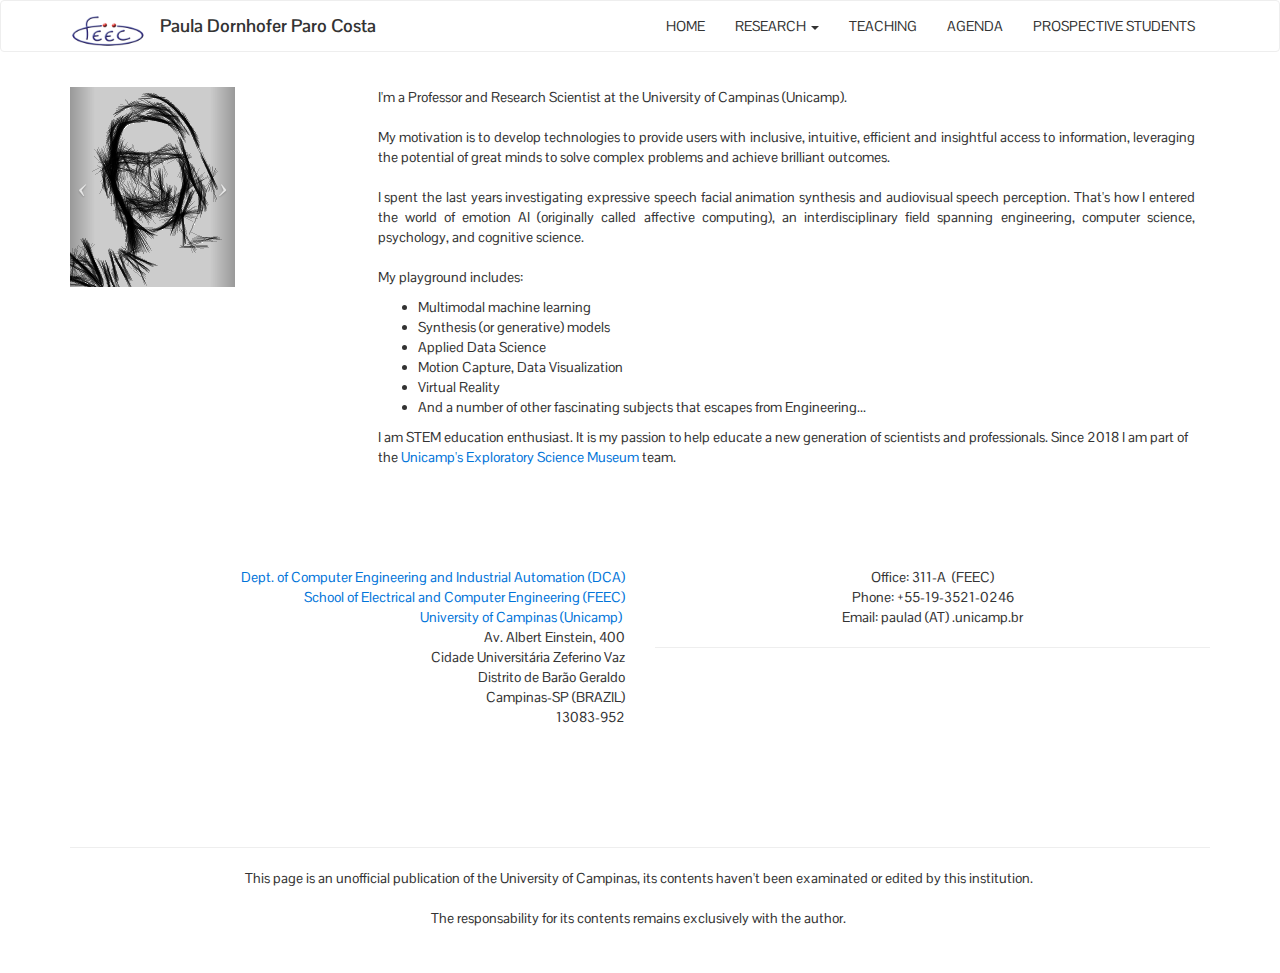
==== index.html @ 81cf7234 "Update index.html" ====
<!DOCTYPE html>
<html>

<head>
  <title>Paula Paro Costa</title>
  <meta charset="utf-8">
  <meta name="viewport" content="width=device-width, initial-scale=1">
  <title>Paula Paro Costa</title>
  <meta charset="utf-8">
  <meta name="viewport" content="width=device-width, initial-scale=1">
  
  <link href="paula.css" rel="stylesheet" type="text/css">
</head>

<body>
  <!--<style>
      p {font-size: 15px;}
    </style> -->
  <!-- Navbar -->
  <nav class="navbar navbar-default">
    <div class="container">
      <div class="navbar-header">
        <button type="button" class="navbar-toggle" data-toggle="collapse" data-target="#myNavbar">
          <span class="icon-bar"></span>
          <span class="icon-bar"></span>
          <span class="icon-bar"></span>
        </button>
        <a class="navbar-brand"><img height="30" alt="Brand" src="./images/feec.png"></a>
        <a class="navbar-brand" href="./index.html"><b>Paula Dornhofer Paro Costa</b></a>
      </div>
      <div class="collapse navbar-collapse" id="myNavbar">
        <ul class="nav navbar-nav navbar-right">
          <li>
            <a href="./index.html">HOME</a>
          </li>
          <li class="dropdown">
            <a href="./research.html" class="dropdown-toggle" data-toggle="dropdown">RESEARCH <span class="caret"></span></a>
            <ul class="dropdown-menu">
              <!-- <li>
               <a href="#projects">Projects</a>
              </li> -->
              <li>
                <a href="./research.html#patents">Patents &amp; Software</a>
              </li>
              <li>
                <a href="./research.html#publications">Publications</a>
              </li>
              <li>
                <a href="./research.html#data">Data</a>
              </li>
              <li>
                <a href="./research.html#media">Press &amp; Media</a>
              </li>
            </ul>
          </li>
          <li>
            <a href="teaching.html">TEACHING</a>
          </li>
          <li>
            <a href="agenda.html">AGENDA</a>
          </li>
          <li>
            <a href="prospective.html">PROSPECTIVE STUDENTS</a>
          </li>
        </ul>
      </div>
    </div>
  </nav>
  <div class="section">
    <div class="container">
      <div class="row">
        <div class="col-md-2 hidden-xs">
          <div id="fullcarousel-example" data-interval="4000" class="carousel slide" data-ride="carousel">
            <div class="carousel-inner">
              <div class="item active">
                <img src="./images/avatar1.png">
              </div>
              <div class="item">
                <img src="./images/avatar3.png">
              </div>
              <div class="item">
                <img src="./images/avatar2.png">
              </div>
              <div class="item">
                <img src="./images/avatar4.png">
              </div>
            </div>
            <a class="left carousel-control" href="#carousel-example-generic" data-slide="prev"><i class="icon-prev fa fa-angle-left"></i></a>
            <a class="right carousel-control" href="#carousel-example-generic" data-slide="next"><i class="icon-next fa fa-angle-right"></i> </a>
          </div>
        </div>
        <div class="col-md-1"></div>
        <div class="col-md-9">
          <div class="col-md-12">
            <p class="text-justify">I'm a Professor and Research Scientist at the University of Campinas (Unicamp). <br>
              <br>My motivation is to develop technologies to provide users with inclusive, intuitive, efficient and insightful access to information, leveraging the potential of great minds to solve complex problems and achieve brilliant outcomes. <br>
              <br>I spent the last years investigating&nbsp;expressive speech facial animation synthesis and audiovisual speech perception.&nbsp;That's how I entered the world of emotion AI (originally called affective computing), an interdisciplinary field spanning engineering, computer science, psychology, and cognitive science.&nbsp; <br>
              <br>My playground includes:</p>
            <ul>
              <li>Multimodal machine learning</li>
              <li>Synthesis (or generative) models</li>
              <li>Applied Data Science</li>
              <li>Motion Capture, Data Visualization</li>
              <li>Virtual Reality</li>
              <li>And a number of other fascinating subjects that escapes from Engineering...</li>
            </ul>
            <p>I am STEM education enthusiast. It is my passion to help educate a new generation of scientists and professionals. Since 2018 I am part of the <a href="https://www.mc.unicamp.br/">Unicamp's Exploratory Science Museum</a> team.</p>
            <!---<br>As all children, I was born tremendously curious. For this reason, I am
              grateful for working with very creative and inspiring people who make my
              Universe exploration journey fascinating. My passion is to contribute to
              the education of a new generation of professionals and scientists.
              <p></p>-->
          </div>
        </div>
      </div>
    </div>
  </div>
  <footer class="section">
    <div class="background-image" style="background-image : url(./images/unicamp.png')"></div>
    <div class="container">
      <div class="row">
        <div class="col-sm-6 col-md-6">
          <p class="text-right">
            <br>
            <a href="http://www.fee.unicamp.br/dca">Dept. of Computer Engineering and Industrial Automation (DCA)</a>
            <br>
            <a href="http://www.fee.unicamp.br">School of Electrical and Computer Engineering (FEEC) <br></a>
            <a href="http://www.unicamp.br">University of Campinas (Unicamp)</a>&nbsp; <br>Av. Albert Einstein, 400 <br>Cidade Universitária Zeferino Vaz <br>Distrito de Barão Geraldo <br>Campinas-SP (BRAZIL) <br>13083-952 <br>
            <br>
          </p>
        </div>
        <div class="col-sm-6 col-md-6">
          <p class="text-center">
            <br>Office: 311-A &nbsp;(FEEC) <br>Phone: +55-19-3521-0246 <br>Email: paulad (AT) .unicamp.br <br>
          </p>
          <hr>
          <div class="col-md-12 text-center">
            <a href="http://www.researchgate.net/profile/Paula_Costa3"><i class="fa fa-2x fa-fw fa-mortar-board"></i></a>
            <a href="http://twitter.com/pdpcosta"><i class="fa fa-2x fa-fw fa-twitter"></i></a>
            <a href="https://github.com/pdpcosta"><i class="fa fa-2x fa-fw fa-github"></i></a>
            <a href="http://stackoverflow.com/users/2167844/pdpcosta "><i class="fa fa-2x fa-fw edin-square hub fa-stack-overflow"></i></a>
            <a href="http://br.linkedin.com/in/pdpcosta"><i class="fa fa-2x fa-fw edin-square hub fa-linkedin-square"></i></a>
          </div>
        </div>
      </div>
    </div>
  </footer>
  <div class="section">
    <div class="container">
      <div class="row">
        <div class="col-md-12">
          <hr>
        </div>
      </div>
      <div class="row">
        <div class="col-md-12">
          <p class="text-center">This page is an unofficial publication of the University of Campinas, its contents haven't been examinated or edited by this institution.&nbsp; <br>
            <br>The responsability for its contents remains&nbsp;exclusively with the author.&nbsp;</p>
        </div>
      </div>
    </div>
  </div>
</body>

</html>
---- paula.css ----
@import url('https://fonts.googleapis.com/css?family=Montserrat|Pontano Sans');
/*!
 * Default theme for Pingendo 
 * Homepage: http://pingendo.com  
 * Copyright 2015 Pingendo 
 * Licensed under MIT 
 * Based on Bootstrap v3.3.4
*/
/* Add custom CSS classes here 
 * 
 * img {
 *   box-shadow : 0px 0px 10px black !important;
 * }
*/
/*! normalize.css v3.0.2 | MIT License | git.io/normalize */
html {
  font-family: sans-serif;
  -ms-text-size-adjust: 100%;
  -webkit-text-size-adjust: 100%;
}
body {
  margin: 0;
}
article,
aside,
details,
figcaption,
figure,
footer,
header,
hgroup,
main,
menu,
nav,
section,
summary {
  display: block;
}
audio,
canvas,
progress,
video {
  display: inline-block;
  vertical-align: baseline;
}
audio:not([controls]) {
  display: none;
  height: 0;
}
[hidden],
template {
  display: none;
}
a {
  background-color: transparent;
}
a:active,
a:hover {
  outline: 0;
}
abbr[title] {
  border-bottom: 1px dotted;
}
b,
strong {
  font-weight: bold;
}
dfn {
  font-style: italic;
}
h1 {
  font-size: 2em;
  margin: 0.67em 0;
}
mark {
  background: #ff0;
  color: #000;
}
small {
  font-size: 80%;
}
sub,
sup {
  font-size: 75%;
  line-height: 0;
  position: relative;
  vertical-align: baseline;
}
sup {
  top: -0.5em;
}
sub {
  bottom: -0.25em;
}
img {
  border: 0;
}
svg:not(:root) {
  overflow: hidden;
}
figure {
  margin: 1em 40px;
}
hr {
  -moz-box-sizing: content-box;
  box-sizing: content-box;
  height: 0;
}
pre {
  overflow: auto;
}
code,
kbd,
pre,
samp {
  font-family: monospace, monospace;
  font-size: 1em;
}
button,
input,
optgroup,
select,
textarea {
  color: inherit;
  font: inherit;
  margin: 0;
}
button {
  overflow: visible;
}
button,
select {
  text-transform: none;
}
button,
html input[type="button"],
input[type="reset"],
input[type="submit"] {
  -webkit-appearance: button;
  cursor: pointer;
}
button[disabled],
html input[disabled] {
  cursor: default;
}
button::-moz-focus-inner,
input::-moz-focus-inner {
  border: 0;
  padding: 0;
}
input {
  line-height: normal;
}
input[type="checkbox"],
input[type="radio"] {
  box-sizing: border-box;
  padding: 0;
}
input[type="number"]::-webkit-inner-spin-button,
input[type="number"]::-webkit-outer-spin-button {
  height: auto;
}
input[type="search"] {
  -webkit-appearance: textfield;
  -moz-box-sizing: content-box;
  -webkit-box-sizing: content-box;
  box-sizing: content-box;
}
input[type="search"]::-webkit-search-cancel-button,
input[type="search"]::-webkit-search-decoration {
  -webkit-appearance: none;
}
fieldset {
  border: 1px solid #c0c0c0;
  margin: 0 2px;
  padding: 0.35em 0.625em 0.75em;
}
legend {
  border: 0;
  padding: 0;
}
textarea {
  overflow: auto;
}
optgroup {
  font-weight: bold;
}
table {
  border-collapse: collapse;
  border-spacing: 0;
}
td,
th {
  padding: 0;
}
/*! Source: https://github.com/h5bp/html5-boilerplate/blob/master/src/css/main.css */
@media print {
  *,
  *:before,
  *:after {
    background: transparent !important;
    color: #000 !important;
    box-shadow: none !important;
    text-shadow: none !important;
  }
  a,
  a:visited {
    text-decoration: underline;
  }
  a[href]:after {
    content: " (" attr(href) ")";
  }
  abbr[title]:after {
    content: " (" attr(title) ")";
  }
  a[href^="#"]:after,
  a[href^="javascript:"]:after {
    content: "";
  }
  pre,
  blockquote {
    border: 1px solid #999;
    page-break-inside: avoid;
  }
  thead {
    display: table-header-group;
  }
  tr,
  img {
    page-break-inside: avoid;
  }
  img {
    max-width: 100% !important;
  }
  p,
  h2,
  h3 {
    orphans: 3;
    widows: 3;
  }
  h2,
  h3 {
    page-break-after: avoid;
  }
  select {
    background: #fff !important;
  }
  .navbar {
    display: none;
  }
  .btn > .caret,
  .dropup > .btn > .caret {
    border-top-color: #000 !important;
  }
  .label {
    border: 1px solid #000;
  }
  .table {
    border-collapse: collapse !important;
  }
  .table td,
  .table th {
    background-color: #fff !important;
  }
  .table-bordered th,
  .table-bordered td {
    border: 1px solid #ddd !important;
  }
}
@font-face {
  font-family: 'Glyphicons Halflings';
  src: url('../fonts/glyphicons-halflings-regular.eot');
  src: url('../fonts/glyphicons-halflings-regular.eot?#iefix') format('embedded-opentype'), url('../fonts/glyphicons-halflings-regular.woff2') format('woff2'), url('../fonts/glyphicons-halflings-regular.woff') format('woff'), url('../fonts/glyphicons-halflings-regular.ttf') format('truetype'), url('../fonts/glyphicons-halflings-regular.svg#glyphicons_halflingsregular') format('svg');
}
.glyphicon {
  position: relative;
  top: 1px;
  display: inline-block;
  font-family: 'Glyphicons Halflings';
  font-style: normal;
  font-weight: normal;
  line-height: 1;
  -webkit-font-smoothing: antialiased;
  -moz-osx-font-smoothing: grayscale;
}
.glyphicon-asterisk:before {
  content: "\2a";
}
.glyphicon-plus:before {
  content: "\2b";
}
.glyphicon-euro:before,
.glyphicon-eur:before {
  content: "\20ac";
}
.glyphicon-minus:before {
  content: "\2212";
}
.glyphicon-cloud:before {
  content: "\2601";
}
.glyphicon-envelope:before {
  content: "\2709";
}
.glyphicon-pencil:before {
  content: "\270f";
}
.glyphicon-glass:before {
  content: "\e001";
}
.glyphicon-music:before {
  content: "\e002";
}
.glyphicon-search:before {
  content: "\e003";
}
.glyphicon-heart:before {
  content: "\e005";
}
.glyphicon-star:before {
  content: "\e006";
}
.glyphicon-star-empty:before {
  content: "\e007";
}
.glyphicon-user:before {
  content: "\e008";
}
.glyphicon-film:before {
  content: "\e009";
}
.glyphicon-th-large:before {
  content: "\e010";
}
.glyphicon-th:before {
  content: "\e011";
}
.glyphicon-th-list:before {
  content: "\e012";
}
.glyphicon-ok:before {
  content: "\e013";
}
.glyphicon-remove:before {
  content: "\e014";
}
.glyphicon-zoom-in:before {
  content: "\e015";
}
.glyphicon-zoom-out:before {
  content: "\e016";
}
.glyphicon-off:before {
  content: "\e017";
}
.glyphicon-signal:before {
  content: "\e018";
}
.glyphicon-cog:before {
  content: "\e019";
}
.glyphicon-trash:before {
  content: "\e020";
}
.glyphicon-home:before {
  content: "\e021";
}
.glyphicon-file:before {
  content: "\e022";
}
.glyphicon-time:before {
  content: "\e023";
}
.glyphicon-road:before {
  content: "\e024";
}
.glyphicon-download-alt:before {
  content: "\e025";
}
.glyphicon-download:before {
  content: "\e026";
}
.glyphicon-upload:before {
  content: "\e027";
}
.glyphicon-inbox:before {
  content: "\e028";
}
.glyphicon-play-circle:before {
  content: "\e029";
}
.glyphicon-repeat:before {
  content: "\e030";
}
.glyphicon-refresh:before {
  content: "\e031";
}
.glyphicon-list-alt:before {
  content: "\e032";
}
.glyphicon-lock:before {
  content: "\e033";
}
.glyphicon-flag:before {
  content: "\e034";
}
.glyphicon-headphones:before {
  content: "\e035";
}
.glyphicon-volume-off:before {
  content: "\e036";
}
.glyphicon-volume-down:before {
  content: "\e037";
}
.glyphicon-volume-up:before {
  content: "\e038";
}
.glyphicon-qrcode:before {
  content: "\e039";
}
.glyphicon-barcode:before {
  content: "\e040";
}
.glyphicon-tag:before {
  content: "\e041";
}
.glyphicon-tags:before {
  content: "\e042";
}
.glyphicon-book:before {
  content: "\e043";
}
.glyphicon-bookmark:before {
  content: "\e044";
}
.glyphicon-print:before {
  content: "\e045";
}
.glyphicon-camera:before {
  content: "\e046";
}
.glyphicon-font:before {
  content: "\e047";
}
.glyphicon-bold:before {
  content: "\e048";
}
.glyphicon-italic:before {
  content: "\e049";
}
.glyphicon-text-height:before {
  content: "\e050";
}
.glyphicon-text-width:before {
  content: "\e051";
}
.glyphicon-align-left:before {
  content: "\e052";
}
.glyphicon-align-center:before {
  content: "\e053";
}
.glyphicon-align-right:before {
  content: "\e054";
}
.glyphicon-align-justify:before {
  content: "\e055";
}
.glyphicon-list:before {
  content: "\e056";
}
.glyphicon-indent-left:before {
  content: "\e057";
}
.glyphicon-indent-right:before {
  content: "\e058";
}
.glyphicon-facetime-video:before {
  content: "\e059";
}
.glyphicon-picture:before {
  content: "\e060";
}
.glyphicon-map-marker:before {
  content: "\e062";
}
.glyphicon-adjust:before {
  content: "\e063";
}
.glyphicon-tint:before {
  content: "\e064";
}
.glyphicon-edit:before {
  content: "\e065";
}
.glyphicon-share:before {
  content: "\e066";
}
.glyphicon-check:before {
  content: "\e067";
}
.glyphicon-move:before {
  content: "\e068";
}
.glyphicon-step-backward:before {
  content: "\e069";
}
.glyphicon-fast-backward:before {
  content: "\e070";
}
.glyphicon-backward:before {
  content: "\e071";
}
.glyphicon-play:before {
  content: "\e072";
}
.glyphicon-pause:before {
  content: "\e073";
}
.glyphicon-stop:before {
  content: "\e074";
}
.glyphicon-forward:before {
  content: "\e075";
}
.glyphicon-fast-forward:before {
  content: "\e076";
}
.glyphicon-step-forward:before {
  content: "\e077";
}
.glyphicon-eject:before {
  content: "\e078";
}
.glyphicon-chevron-left:before {
  content: "\e079";
}
.glyphicon-chevron-right:before {
  content: "\e080";
}
.glyphicon-plus-sign:before {
  content: "\e081";
}
.glyphicon-minus-sign:before {
  content: "\e082";
}
.glyphicon-remove-sign:before {
  content: "\e083";
}
.glyphicon-ok-sign:before {
  content: "\e084";
}
.glyphicon-question-sign:before {
  content: "\e085";
}
.glyphicon-info-sign:before {
  content: "\e086";
}
.glyphicon-screenshot:before {
  content: "\e087";
}
.glyphicon-remove-circle:before {
  content: "\e088";
}
.glyphicon-ok-circle:before {
  content: "\e089";
}
.glyphicon-ban-circle:before {
  content: "\e090";
}
.glyphicon-arrow-left:before {
  content: "\e091";
}
.glyphicon-arrow-right:before {
  content: "\e092";
}
.glyphicon-arrow-up:before {
  content: "\e093";
}
.glyphicon-arrow-down:before {
  content: "\e094";
}
.glyphicon-share-alt:before {
  content: "\e095";
}
.glyphicon-resize-full:before {
  content: "\e096";
}
.glyphicon-resize-small:before {
  content: "\e097";
}
.glyphicon-exclamation-sign:before {
  content: "\e101";
}
.glyphicon-gift:before {
  content: "\e102";
}
.glyphicon-leaf:before {
  content: "\e103";
}
.glyphicon-fire:before {
  content: "\e104";
}
.glyphicon-eye-open:before {
  content: "\e105";
}
.glyphicon-eye-close:before {
  content: "\e106";
}
.glyphicon-warning-sign:before {
  content: "\e107";
}
.glyphicon-plane:before {
  content: "\e108";
}
.glyphicon-calendar:before {
  content: "\e109";
}
.glyphicon-random:before {
  content: "\e110";
}
.glyphicon-comment:before {
  content: "\e111";
}
.glyphicon-magnet:before {
  content: "\e112";
}
.glyphicon-chevron-up:before {
  content: "\e113";
}
.glyphicon-chevron-down:before {
  content: "\e114";
}
.glyphicon-retweet:before {
  content: "\e115";
}
.glyphicon-shopping-cart:before {
  content: "\e116";
}
.glyphicon-folder-close:before {
  content: "\e117";
}
.glyphicon-folder-open:before {
  content: "\e118";
}
.glyphicon-resize-vertical:before {
  content: "\e119";
}
.glyphicon-resize-horizontal:before {
  content: "\e120";
}
.glyphicon-hdd:before {
  content: "\e121";
}
.glyphicon-bullhorn:before {
  content: "\e122";
}
.glyphicon-bell:before {
  content: "\e123";
}
.glyphicon-certificate:before {
  content: "\e124";
}
.glyphicon-thumbs-up:before {
  content: "\e125";
}
.glyphicon-thumbs-down:before {
  content: "\e126";
}
.glyphicon-hand-right:before {
  content: "\e127";
}
.glyphicon-hand-left:before {
  content: "\e128";
}
.glyphicon-hand-up:before {
  content: "\e129";
}
.glyphicon-hand-down:before {
  content: "\e130";
}
.glyphicon-circle-arrow-right:before {
  content: "\e131";
}
.glyphicon-circle-arrow-left:before {
  content: "\e132";
}
.glyphicon-circle-arrow-up:before {
  content: "\e133";
}
.glyphicon-circle-arrow-down:before {
  content: "\e134";
}
.glyphicon-globe:before {
  content: "\e135";
}
.glyphicon-wrench:before {
  content: "\e136";
}
.glyphicon-tasks:before {
  content: "\e137";
}
.glyphicon-filter:before {
  content: "\e138";
}
.glyphicon-briefcase:before {
  content: "\e139";
}
.glyphicon-fullscreen:before {
  content: "\e140";
}
.glyphicon-dashboard:before {
  content: "\e141";
}
.glyphicon-paperclip:before {
  content: "\e142";
}
.glyphicon-heart-empty:before {
  content: "\e143";
}
.glyphicon-link:before {
  content: "\e144";
}
.glyphicon-phone:before {
  content: "\e145";
}
.glyphicon-pushpin:before {
  content: "\e146";
}
.glyphicon-usd:before {
  content: "\e148";
}
.glyphicon-gbp:before {
  content: "\e149";
}
.glyphicon-sort:before {
  content: "\e150";
}
.glyphicon-sort-by-alphabet:before {
  content: "\e151";
}
.glyphicon-sort-by-alphabet-alt:before {
  content: "\e152";
}
.glyphicon-sort-by-order:before {
  content: "\e153";
}
.glyphicon-sort-by-order-alt:before {
  content: "\e154";
}
.glyphicon-sort-by-attributes:before {
  content: "\e155";
}
.glyphicon-sort-by-attributes-alt:before {
  content: "\e156";
}
.glyphicon-unchecked:before {
  content: "\e157";
}
.glyphicon-expand:before {
  content: "\e158";
}
.glyphicon-collapse-down:before {
  content: "\e159";
}
.glyphicon-collapse-up:before {
  content: "\e160";
}
.glyphicon-log-in:before {
  content: "\e161";
}
.glyphicon-flash:before {
  content: "\e162";
}
.glyphicon-log-out:before {
  content: "\e163";
}
.glyphicon-new-window:before {
  content: "\e164";
}
.glyphicon-record:before {
  content: "\e165";
}
.glyphicon-save:before {
  content: "\e166";
}
.glyphicon-open:before {
  content: "\e167";
}
.glyphicon-saved:before {
  content: "\e168";
}
.glyphicon-import:before {
  content: "\e169";
}
.glyphicon-export:before {
  content: "\e170";
}
.glyphicon-send:before {
  content: "\e171";
}
.glyphicon-floppy-disk:before {
  content: "\e172";
}
.glyphicon-floppy-saved:before {
  content: "\e173";
}
.glyphicon-floppy-remove:before {
  content: "\e174";
}
.glyphicon-floppy-save:before {
  content: "\e175";
}
.glyphicon-floppy-open:before {
  content: "\e176";
}
.glyphicon-credit-card:before {
  content: "\e177";
}
.glyphicon-transfer:before {
  content: "\e178";
}
.glyphicon-cutlery:before {
  content: "\e179";
}
.glyphicon-header:before {
  content: "\e180";
}
.glyphicon-compressed:before {
  content: "\e181";
}
.glyphicon-earphone:before {
  content: "\e182";
}
.glyphicon-phone-alt:before {
  content: "\e183";
}
.glyphicon-tower:before {
  content: "\e184";
}
.glyphicon-stats:before {
  content: "\e185";
}
.glyphicon-sd-video:before {
  content: "\e186";
}
.glyphicon-hd-video:before {
  content: "\e187";
}
.glyphicon-subtitles:before {
  content: "\e188";
}
.glyphicon-sound-stereo:before {
  content: "\e189";
}
.glyphicon-sound-dolby:before {
  content: "\e190";
}
.glyphicon-sound-5-1:before {
  content: "\e191";
}
.glyphicon-sound-6-1:before {
  content: "\e192";
}
.glyphicon-sound-7-1:before {
  content: "\e193";
}
.glyphicon-copyright-mark:before {
  content: "\e194";
}
.glyphicon-registration-mark:before {
  content: "\e195";
}
.glyphicon-cloud-download:before {
  content: "\e197";
}
.glyphicon-cloud-upload:before {
  content: "\e198";
}
.glyphicon-tree-conifer:before {
  content: "\e199";
}
.glyphicon-tree-deciduous:before {
  content: "\e200";
}
.glyphicon-cd:before {
  content: "\e201";
}
.glyphicon-save-file:before {
  content: "\e202";
}
.glyphicon-open-file:before {
  content: "\e203";
}
.glyphicon-level-up:before {
  content: "\e204";
}
.glyphicon-copy:before {
  content: "\e205";
}
.glyphicon-paste:before {
  content: "\e206";
}
.glyphicon-alert:before {
  content: "\e209";
}
.glyphicon-equalizer:before {
  content: "\e210";
}
.glyphicon-king:before {
  content: "\e211";
}
.glyphicon-queen:before {
  content: "\e212";
}
.glyphicon-pawn:before {
  content: "\e213";
}
.glyphicon-bishop:before {
  content: "\e214";
}
.glyphicon-knight:before {
  content: "\e215";
}
.glyphicon-baby-formula:before {
  content: "\e216";
}
.glyphicon-tent:before {
  content: "\26fa";
}
.glyphicon-blackboard:before {
  content: "\e218";
}
.glyphicon-bed:before {
  content: "\e219";
}
.glyphicon-apple:before {
  content: "\f8ff";
}
.glyphicon-erase:before {
  content: "\e221";
}
.glyphicon-hourglass:before {
  content: "\231b";
}
.glyphicon-lamp:before {
  content: "\e223";
}
.glyphicon-duplicate:before {
  content: "\e224";
}
.glyphicon-piggy-bank:before {
  content: "\e225";
}
.glyphicon-scissors:before {
  content: "\e226";
}
.glyphicon-bitcoin:before {
  content: "\e227";
}
.glyphicon-btc:before {
  content: "\e227";
}
.glyphicon-xbt:before {
  content: "\e227";
}
.glyphicon-yen:before {
  content: "\00a5";
}
.glyphicon-jpy:before {
  content: "\00a5";
}
.glyphicon-ruble:before {
  content: "\20bd";
}
.glyphicon-rub:before {
  content: "\20bd";
}
.glyphicon-scale:before {
  content: "\e230";
}
.glyphicon-ice-lolly:before {
  content: "\e231";
}
.glyphicon-ice-lolly-tasted:before {
  content: "\e232";
}
.glyphicon-education:before {
  content: "\e233";
}
.glyphicon-option-horizontal:before {
  content: "\e234";
}
.glyphicon-option-vertical:before {
  content: "\e235";
}
.glyphicon-menu-hamburger:before {
  content: "\e236";
}
.glyphicon-modal-window:before {
  content: "\e237";
}
.glyphicon-oil:before {
  content: "\e238";
}
.glyphicon-grain:before {
  content: "\e239";
}
.glyphicon-sunglasses:before {
  content: "\e240";
}
.glyphicon-text-size:before {
  content: "\e241";
}
.glyphicon-text-color:before {
  content: "\e242";
}
.glyphicon-text-background:before {
  content: "\e243";
}
.glyphicon-object-align-top:before {
  content: "\e244";
}
.glyphicon-object-align-bottom:before {
  content: "\e245";
}
.glyphicon-object-align-horizontal:before {
  content: "\e246";
}
.glyphicon-object-align-left:before {
  content: "\e247";
}
.glyphicon-object-align-vertical:before {
  content: "\e248";
}
.glyphicon-object-align-right:before {
  content: "\e249";
}
.glyphicon-triangle-right:before {
  content: "\e250";
}
.glyphicon-triangle-left:before {
  content: "\e251";
}
.glyphicon-triangle-bottom:before {
  content: "\e252";
}
.glyphicon-triangle-top:before {
  content: "\e253";
}
.glyphicon-console:before {
  content: "\e254";
}
.glyphicon-superscript:before {
  content: "\e255";
}
.glyphicon-subscript:before {
  content: "\e256";
}
.glyphicon-menu-left:before {
  content: "\e257";
}
.glyphicon-menu-right:before {
  content: "\e258";
}
.glyphicon-menu-down:before {
  content: "\e259";
}
.glyphicon-menu-up:before {
  content: "\e260";
}
* {
  -webkit-box-sizing: border-box;
  -moz-box-sizing: border-box;
  box-sizing: border-box;
}
*:before,
*:after {
  -webkit-box-sizing: border-box;
  -moz-box-sizing: border-box;
  box-sizing: border-box;
}
html {
  font-size: 10px;
  -webkit-tap-highlight-color: rgba(0, 0, 0, 0);
}
body {
  font-family: Pontano Sans;
  font-size: 14px;
  line-height: 1.42857143;
  color: #333333;
  background-color: #ffffff;
}
input,
button,
select,
textarea {
  font-family: inherit;
  font-size: inherit;
  line-height: inherit;
}
a {
  color: #0074d9;
  text-decoration: none;
}
a:hover,
a:focus {
  color: #004b8d;
  text-decoration: underline;
}
a:focus {
  outline: thin dotted;
  outline: 5px auto -webkit-focus-ring-color;
  outline-offset: -2px;
}
figure {
  margin: 0;
}
img {
  vertical-align: middle;
}
.img-responsive,
.thumbnail > img,
.thumbnail a > img,
.carousel-inner > .item > img,
.carousel-inner > .item > a > img {
  display: block;
  max-width: 100%;
  height: auto;
}
.img-rounded {
  border-radius: 5px;
}
.img-thumbnail {
  padding: 4px;
  line-height: 1.42857143;
  background-color: #ffffff;
  border: 1px solid #dddddd;
  border-radius: 4px;
  -webkit-transition: all 0.2s ease-in-out;
  -o-transition: all 0.2s ease-in-out;
  transition: all 0.2s ease-in-out;
  display: inline-block;
  max-width: 100%;
  height: auto;
}
.img-circle {
  border-radius: 50%;
}
hr {
  margin-top: 20px;
  margin-bottom: 20px;
  border: 0;
  border-top: 1px solid #eeeeee;
}
.sr-only {
  position: absolute;
  width: 1px;
  height: 1px;
  margin: -1px;
  padding: 0;
  overflow: hidden;
  clip: rect(0, 0, 0, 0);
  border: 0;
}
.sr-only-focusable:active,
.sr-only-focusable:focus {
  position: static;
  width: auto;
  height: auto;
  margin: 0;
  overflow: visible;
  clip: auto;
}
[role="button"] {
  cursor: pointer;
}
h1,
h2,
h3,
h4,
h5,
h6,
.h1,
.h2,
.h3,
.h4,
.h5,
.h6 {
  font-family: Montserrat;
  font-weight: 500;
  line-height: 1.1;
  color: inherit;
}
h1 small,
h2 small,
h3 small,
h4 small,
h5 small,
h6 small,
.h1 small,
.h2 small,
.h3 small,
.h4 small,
.h5 small,
.h6 small,
h1 .small,
h2 .small,
h3 .small,
h4 .small,
h5 .small,
h6 .small,
.h1 .small,
.h2 .small,
.h3 .small,
.h4 .small,
.h5 .small,
.h6 .small {
  font-weight: normal;
  line-height: 1;
  color: #777777;
}
h1,
.h1,
h2,
.h2,
h3,
.h3 {
  margin-top: 20px;
  margin-bottom: 10px;
}
h1 small,
.h1 small,
h2 small,
.h2 small,
h3 small,
.h3 small,
h1 .small,
.h1 .small,
h2 .small,
.h2 .small,
h3 .small,
.h3 .small {
  font-size: 65%;
}
h4,
.h4,
h5,
.h5,
h6,
.h6 {
  margin-top: 10px;
  margin-bottom: 10px;
}
h4 small,
.h4 small,
h5 small,
.h5 small,
h6 small,
.h6 small,
h4 .small,
.h4 .small,
h5 .small,
.h5 .small,
h6 .small,
.h6 .small {
  font-size: 75%;
}
h1,
.h1 {
  font-size: 36px;
}
h2,
.h2 {
  font-size: 30px;
}
h3,
.h3 {
  font-size: 24px;
}
h4,
.h4 {
  font-size: 18px;
}
h5,
.h5 {
  font-size: 14px;
}
h6,
.h6 {
  font-size: 12px;
}
p {
  margin: 0 0 10px;
}
.lead {
  margin-bottom: 20px;
  font-size: 16px;
  font-weight: 300;
  line-height: 1.4;
}
@media (min-width: 768px) {
  .lead {
    font-size: 21px;
  }
}
small,
.small {
  font-size: 85%;
}
mark,
.mark {
  background-color: #f8d9ac;
  padding: .2em;
}
.text-left {
  text-align: left;
}
.text-right {
  text-align: right;
}
.text-center {
  text-align: center;
}
.text-justify {
  text-align: justify;
}
.text-nowrap {
  white-space: nowrap;
}
.text-lowercase {
  text-transform: lowercase;
}
.text-uppercase {
  text-transform: uppercase;
}
.text-capitalize {
  text-transform: capitalize;
}
.text-muted {
  color: #777777;
}
.text-primary {
  color: #0074d9;
}
a.text-primary:hover {
  color: #0059a6;
}
.text-success {
  color: #5cb85c;
}
a.text-success:hover {
  color: #449d44;
}
.text-info {
  color: #4dc1ff;
}
a.text-info:hover {
  color: #1aafff;
}
.text-warning {
  color: #f0ad4e;
}
a.text-warning:hover {
  color: #ec971f;
}
.text-danger {
  color: #d9534f;
}
a.text-danger:hover {
  color: #c9302c;
}
.bg-primary {
  color: #fff;
  background-color: #0074d9;
}
a.bg-primary:hover {
  background-color: #0059a6;
}
.bg-success {
  background-color: #a3d7a3;
}
a.bg-success:hover {
  background-color: #80c780;
}
.bg-info {
  background-color: #b3e5ff;
}
a.bg-info:hover {
  background-color: #80d3ff;
}
.bg-warning {
  background-color: #f8d9ac;
}
a.bg-warning:hover {
  background-color: #f4c37d;
}
.bg-danger {
  background-color: #eba5a3;
}
a.bg-danger:hover {
  background-color: #e27c79;
}
.page-header {
  padding-bottom: 9px;
  margin: 40px 0 20px;
  border-bottom: 1px solid #eeeeee;
}
ul,
ol {
  margin-top: 0;
  margin-bottom: 10px;
}
ul ul,
ol ul,
ul ol,
ol ol {
  margin-bottom: 0;
}
.list-unstyled {
  padding-left: 0;
  list-style: none;
}
.list-inline {
  padding-left: 0;
  list-style: none;
  margin-left: -5px;
}
.list-inline > li {
  display: inline-block;
  padding-left: 5px;
  padding-right: 5px;
}
dl {
  margin-top: 0;
  margin-bottom: 20px;
}
dt,
dd {
  line-height: 1.42857143;
}
dt {
  font-weight: bold;
}
dd {
  margin-left: 0;
}
@media (min-width: 768px) {
  .dl-horizontal dt {
    float: left;
    width: 160px;
    clear: left;
    text-align: right;
    overflow: hidden;
    text-overflow: ellipsis;
    white-space: nowrap;
  }
  .dl-horizontal dd {
    margin-left: 180px;
  }
}
abbr[title],
abbr[data-original-title] {
  cursor: help;
  border-bottom: 1px dotted #777777;
}
.initialism {
  font-size: 90%;
  text-transform: uppercase;
}
blockquote {
  padding: 10px 20px;
  margin: 0 0 20px;
  font-size: 17.5px;
  border-left: 5px solid #eeeeee;
}
blockquote p:last-child,
blockquote ul:last-child,
blockquote ol:last-child {
  margin-bottom: 0;
}
blockquote footer,
blockquote small,
blockquote .small {
  display: block;
  font-size: 80%;
  line-height: 1.42857143;
  color: #777777;
}
blockquote footer:before,
blockquote small:before,
blockquote .small:before {
  content: '\2014 \00A0';
}
.blockquote-reverse,
blockquote.pull-right {
  padding-right: 15px;
  padding-left: 0;
  border-right: 5px solid #eeeeee;
  border-left: 0;
  text-align: right;
}
.blockquote-reverse footer:before,
blockquote.pull-right footer:before,
.blockquote-reverse small:before,
blockquote.pull-right small:before,
.blockquote-reverse .small:before,
blockquote.pull-right .small:before {
  content: '';
}
.blockquote-reverse footer:after,
blockquote.pull-right footer:after,
.blockquote-reverse small:after,
blockquote.pull-right small:after,
.blockquote-reverse .small:after,
blockquote.pull-right .small:after {
  content: '\00A0 \2014';
}
address {
  margin-bottom: 20px;
  font-style: normal;
  line-height: 1.42857143;
}
code,
kbd,
pre,
samp {
  font-family: Menlo, Monaco, Consolas, "Courier New", monospace;
}
code {
  padding: 2px 4px;
  font-size: 90%;
  color: #c7254e;
  background-color: #f9f2f4;
  border-radius: 4px;
}
kbd {
  padding: 2px 4px;
  font-size: 90%;
  color: #ffffff;
  background-color: #333333;
  border-radius: 2px;
  box-shadow: inset 0 -1px 0 rgba(0, 0, 0, 0.25);
}
kbd kbd {
  padding: 0;
  font-size: 100%;
  font-weight: bold;
  box-shadow: none;
}
pre {
  display: block;
  padding: 9.5px;
  margin: 0 0 10px;
  font-size: 13px;
  line-height: 1.42857143;
  word-break: break-all;
  word-wrap: break-word;
  color: #333333;
  background-color: #f5f5f5;
  border: 1px solid #cccccc;
  border-radius: 4px;
}
pre code {
  padding: 0;
  font-size: inherit;
  color: inherit;
  white-space: pre-wrap;
  background-color: transparent;
  border-radius: 0;
}
.pre-scrollable {
  max-height: 340px;
  overflow-y: scroll;
}
.container {
  margin-right: auto;
  margin-left: auto;
  padding-left: 15px;
  padding-right: 15px;
}
@media (min-width: 768px) {
  .container {
    width: 750px;
  }
}
@media (min-width: 992px) {
  .container {
    width: 970px;
  }
}
@media (min-width: 1200px) {
  .container {
    width: 1170px;
  }
}
.container-fluid {
  margin-right: auto;
  margin-left: auto;
  padding-left: 15px;
  padding-right: 15px;
}
.row {
  margin-left: -15px;
  margin-right: -15px;
}
.col-xs-1, .col-sm-1, .col-md-1, .col-lg-1, .col-xs-2, .col-sm-2, .col-md-2, .col-lg-2, .col-xs-3, .col-sm-3, .col-md-3, .col-lg-3, .col-xs-4, .col-sm-4, .col-md-4, .col-lg-4, .col-xs-5, .col-sm-5, .col-md-5, .col-lg-5, .col-xs-6, .col-sm-6, .col-md-6, .col-lg-6, .col-xs-7, .col-sm-7, .col-md-7, .col-lg-7, .col-xs-8, .col-sm-8, .col-md-8, .col-lg-8, .col-xs-9, .col-sm-9, .col-md-9, .col-lg-9, .col-xs-10, .col-sm-10, .col-md-10, .col-lg-10, .col-xs-11, .col-sm-11, .col-md-11, .col-lg-11, .col-xs-12, .col-sm-12, .col-md-12, .col-lg-12 {
  position: relative;
  min-height: 1px;
  padding-left: 15px;
  padding-right: 15px;
}
.col-xs-1, .col-xs-2, .col-xs-3, .col-xs-4, .col-xs-5, .col-xs-6, .col-xs-7, .col-xs-8, .col-xs-9, .col-xs-10, .col-xs-11, .col-xs-12 {
  float: left;
}
.col-xs-12 {
  width: 100%;
}
.col-xs-11 {
  width: 91.66666667%;
}
.col-xs-10 {
  width: 83.33333333%;
}
.col-xs-9 {
  width: 75%;
}
.col-xs-8 {
  width: 66.66666667%;
}
.col-xs-7 {
  width: 58.33333333%;
}
.col-xs-6 {
  width: 50%;
}
.col-xs-5 {
  width: 41.66666667%;
}
.col-xs-4 {
  width: 33.33333333%;
}
.col-xs-3 {
  width: 25%;
}
.col-xs-2 {
  width: 16.66666667%;
}
.col-xs-1 {
  width: 8.33333333%;
}
.col-xs-pull-12 {
  right: 100%;
}
.col-xs-pull-11 {
  right: 91.66666667%;
}
.col-xs-pull-10 {
  right: 83.33333333%;
}
.col-xs-pull-9 {
  right: 75%;
}
.col-xs-pull-8 {
  right: 66.66666667%;
}
.col-xs-pull-7 {
  right: 58.33333333%;
}
.col-xs-pull-6 {
  right: 50%;
}
.col-xs-pull-5 {
  right: 41.66666667%;
}
.col-xs-pull-4 {
  right: 33.33333333%;
}
.col-xs-pull-3 {
  right: 25%;
}
.col-xs-pull-2 {
  right: 16.66666667%;
}
.col-xs-pull-1 {
  right: 8.33333333%;
}
.col-xs-pull-0 {
  right: auto;
}
.col-xs-push-12 {
  left: 100%;
}
.col-xs-push-11 {
  left: 91.66666667%;
}
.col-xs-push-10 {
  left: 83.33333333%;
}
.col-xs-push-9 {
  left: 75%;
}
.col-xs-push-8 {
  left: 66.66666667%;
}
.col-xs-push-7 {
  left: 58.33333333%;
}
.col-xs-push-6 {
  left: 50%;
}
.col-xs-push-5 {
  left: 41.66666667%;
}
.col-xs-push-4 {
  left: 33.33333333%;
}
.col-xs-push-3 {
  left: 25%;
}
.col-xs-push-2 {
  left: 16.66666667%;
}
.col-xs-push-1 {
  left: 8.33333333%;
}
.col-xs-push-0 {
  left: auto;
}
.col-xs-offset-12 {
  margin-left: 100%;
}
.col-xs-offset-11 {
  margin-left: 91.66666667%;
}
.col-xs-offset-10 {
  margin-left: 83.33333333%;
}
.col-xs-offset-9 {
  margin-left: 75%;
}
.col-xs-offset-8 {
  margin-left: 66.66666667%;
}
.col-xs-offset-7 {
  margin-left: 58.33333333%;
}
.col-xs-offset-6 {
  margin-left: 50%;
}
.col-xs-offset-5 {
  margin-left: 41.66666667%;
}
.col-xs-offset-4 {
  margin-left: 33.33333333%;
}
.col-xs-offset-3 {
  margin-left: 25%;
}
.col-xs-offset-2 {
  margin-left: 16.66666667%;
}
.col-xs-offset-1 {
  margin-left: 8.33333333%;
}
.col-xs-offset-0 {
  margin-left: 0%;
}
@media (min-width: 768px) {
  .col-sm-1, .col-sm-2, .col-sm-3, .col-sm-4, .col-sm-5, .col-sm-6, .col-sm-7, .col-sm-8, .col-sm-9, .col-sm-10, .col-sm-11, .col-sm-12 {
    float: left;
  }
  .col-sm-12 {
    width: 100%;
  }
  .col-sm-11 {
    width: 91.66666667%;
  }
  .col-sm-10 {
    width: 83.33333333%;
  }
  .col-sm-9 {
    width: 75%;
  }
  .col-sm-8 {
    width: 66.66666667%;
  }
  .col-sm-7 {
    width: 58.33333333%;
  }
  .col-sm-6 {
    width: 50%;
  }
  .col-sm-5 {
    width: 41.66666667%;
  }
  .col-sm-4 {
    width: 33.33333333%;
  }
  .col-sm-3 {
    width: 25%;
  }
  .col-sm-2 {
    width: 16.66666667%;
  }
  .col-sm-1 {
    width: 8.33333333%;
  }
  .col-sm-pull-12 {
    right: 100%;
  }
  .col-sm-pull-11 {
    right: 91.66666667%;
  }
  .col-sm-pull-10 {
    right: 83.33333333%;
  }
  .col-sm-pull-9 {
    right: 75%;
  }
  .col-sm-pull-8 {
    right: 66.66666667%;
  }
  .col-sm-pull-7 {
    right: 58.33333333%;
  }
  .col-sm-pull-6 {
    right: 50%;
  }
  .col-sm-pull-5 {
    right: 41.66666667%;
  }
  .col-sm-pull-4 {
    right: 33.33333333%;
  }
  .col-sm-pull-3 {
    right: 25%;
  }
  .col-sm-pull-2 {
    right: 16.66666667%;
  }
  .col-sm-pull-1 {
    right: 8.33333333%;
  }
  .col-sm-pull-0 {
    right: auto;
  }
  .col-sm-push-12 {
    left: 100%;
  }
  .col-sm-push-11 {
    left: 91.66666667%;
  }
  .col-sm-push-10 {
    left: 83.33333333%;
  }
  .col-sm-push-9 {
    left: 75%;
  }
  .col-sm-push-8 {
    left: 66.66666667%;
  }
  .col-sm-push-7 {
    left: 58.33333333%;
  }
  .col-sm-push-6 {
    left: 50%;
  }
  .col-sm-push-5 {
    left: 41.66666667%;
  }
  .col-sm-push-4 {
    left: 33.33333333%;
  }
  .col-sm-push-3 {
    left: 25%;
  }
  .col-sm-push-2 {
    left: 16.66666667%;
  }
  .col-sm-push-1 {
    left: 8.33333333%;
  }
  .col-sm-push-0 {
    left: auto;
  }
  .col-sm-offset-12 {
    margin-left: 100%;
  }
  .col-sm-offset-11 {
    margin-left: 91.66666667%;
  }
  .col-sm-offset-10 {
    margin-left: 83.33333333%;
  }
  .col-sm-offset-9 {
    margin-left: 75%;
  }
  .col-sm-offset-8 {
    margin-left: 66.66666667%;
  }
  .col-sm-offset-7 {
    margin-left: 58.33333333%;
  }
  .col-sm-offset-6 {
    margin-left: 50%;
  }
  .col-sm-offset-5 {
    margin-left: 41.66666667%;
  }
  .col-sm-offset-4 {
    margin-left: 33.33333333%;
  }
  .col-sm-offset-3 {
    margin-left: 25%;
  }
  .col-sm-offset-2 {
    margin-left: 16.66666667%;
  }
  .col-sm-offset-1 {
    margin-left: 8.33333333%;
  }
  .col-sm-offset-0 {
    margin-left: 0%;
  }
}
@media (min-width: 992px) {
  .col-md-1, .col-md-2, .col-md-3, .col-md-4, .col-md-5, .col-md-6, .col-md-7, .col-md-8, .col-md-9, .col-md-10, .col-md-11, .col-md-12 {
    float: left;
  }
  .col-md-12 {
    width: 100%;
  }
  .col-md-11 {
    width: 91.66666667%;
  }
  .col-md-10 {
    width: 83.33333333%;
  }
  .col-md-9 {
    width: 75%;
  }
  .col-md-8 {
    width: 66.66666667%;
  }
  .col-md-7 {
    width: 58.33333333%;
  }
  .col-md-6 {
    width: 50%;
  }
  .col-md-5 {
    width: 41.66666667%;
  }
  .col-md-4 {
    width: 33.33333333%;
  }
  .col-md-3 {
    width: 25%;
  }
  .col-md-2 {
    width: 16.66666667%;
  }
  .col-md-1 {
    width: 8.33333333%;
  }
  .col-md-pull-12 {
    right: 100%;
  }
  .col-md-pull-11 {
    right: 91.66666667%;
  }
  .col-md-pull-10 {
    right: 83.33333333%;
  }
  .col-md-pull-9 {
    right: 75%;
  }
  .col-md-pull-8 {
    right: 66.66666667%;
  }
  .col-md-pull-7 {
    right: 58.33333333%;
  }
  .col-md-pull-6 {
    right: 50%;
  }
  .col-md-pull-5 {
    right: 41.66666667%;
  }
  .col-md-pull-4 {
    right: 33.33333333%;
  }
  .col-md-pull-3 {
    right: 25%;
  }
  .col-md-pull-2 {
    right: 16.66666667%;
  }
  .col-md-pull-1 {
    right: 8.33333333%;
  }
  .col-md-pull-0 {
    right: auto;
  }
  .col-md-push-12 {
    left: 100%;
  }
  .col-md-push-11 {
    left: 91.66666667%;
  }
  .col-md-push-10 {
    left: 83.33333333%;
  }
  .col-md-push-9 {
    left: 75%;
  }
  .col-md-push-8 {
    left: 66.66666667%;
  }
  .col-md-push-7 {
    left: 58.33333333%;
  }
  .col-md-push-6 {
    left: 50%;
  }
  .col-md-push-5 {
    left: 41.66666667%;
  }
  .col-md-push-4 {
    left: 33.33333333%;
  }
  .col-md-push-3 {
    left: 25%;
  }
  .col-md-push-2 {
    left: 16.66666667%;
  }
  .col-md-push-1 {
    left: 8.33333333%;
  }
  .col-md-push-0 {
    left: auto;
  }
  .col-md-offset-12 {
    margin-left: 100%;
  }
  .col-md-offset-11 {
    margin-left: 91.66666667%;
  }
  .col-md-offset-10 {
    margin-left: 83.33333333%;
  }
  .col-md-offset-9 {
    margin-left: 75%;
  }
  .col-md-offset-8 {
    margin-left: 66.66666667%;
  }
  .col-md-offset-7 {
    margin-left: 58.33333333%;
  }
  .col-md-offset-6 {
    margin-left: 50%;
  }
  .col-md-offset-5 {
    margin-left: 41.66666667%;
  }
  .col-md-offset-4 {
    margin-left: 33.33333333%;
  }
  .col-md-offset-3 {
    margin-left: 25%;
  }
  .col-md-offset-2 {
    margin-left: 16.66666667%;
  }
  .col-md-offset-1 {
    margin-left: 8.33333333%;
  }
  .col-md-offset-0 {
    margin-left: 0%;
  }
}
@media (min-width: 1200px) {
  .col-lg-1, .col-lg-2, .col-lg-3, .col-lg-4, .col-lg-5, .col-lg-6, .col-lg-7, .col-lg-8, .col-lg-9, .col-lg-10, .col-lg-11, .col-lg-12 {
    float: left;
  }
  .col-lg-12 {
    width: 100%;
  }
  .col-lg-11 {
    width: 91.66666667%;
  }
  .col-lg-10 {
    width: 83.33333333%;
  }
  .col-lg-9 {
    width: 75%;
  }
  .col-lg-8 {
    width: 66.66666667%;
  }
  .col-lg-7 {
    width: 58.33333333%;
  }
  .col-lg-6 {
    width: 50%;
  }
  .col-lg-5 {
    width: 41.66666667%;
  }
  .col-lg-4 {
    width: 33.33333333%;
  }
  .col-lg-3 {
    width: 25%;
  }
  .col-lg-2 {
    width: 16.66666667%;
  }
  .col-lg-1 {
    width: 8.33333333%;
  }
  .col-lg-pull-12 {
    right: 100%;
  }
  .col-lg-pull-11 {
    right: 91.66666667%;
  }
  .col-lg-pull-10 {
    right: 83.33333333%;
  }
  .col-lg-pull-9 {
    right: 75%;
  }
  .col-lg-pull-8 {
    right: 66.66666667%;
  }
  .col-lg-pull-7 {
    right: 58.33333333%;
  }
  .col-lg-pull-6 {
    right: 50%;
  }
  .col-lg-pull-5 {
    right: 41.66666667%;
  }
  .col-lg-pull-4 {
    right: 33.33333333%;
  }
  .col-lg-pull-3 {
    right: 25%;
  }
  .col-lg-pull-2 {
    right: 16.66666667%;
  }
  .col-lg-pull-1 {
    right: 8.33333333%;
  }
  .col-lg-pull-0 {
    right: auto;
  }
  .col-lg-push-12 {
    left: 100%;
  }
  .col-lg-push-11 {
    left: 91.66666667%;
  }
  .col-lg-push-10 {
    left: 83.33333333%;
  }
  .col-lg-push-9 {
    left: 75%;
  }
  .col-lg-push-8 {
    left: 66.66666667%;
  }
  .col-lg-push-7 {
    left: 58.33333333%;
  }
  .col-lg-push-6 {
    left: 50%;
  }
  .col-lg-push-5 {
    left: 41.66666667%;
  }
  .col-lg-push-4 {
    left: 33.33333333%;
  }
  .col-lg-push-3 {
    left: 25%;
  }
  .col-lg-push-2 {
    left: 16.66666667%;
  }
  .col-lg-push-1 {
    left: 8.33333333%;
  }
  .col-lg-push-0 {
    left: auto;
  }
  .col-lg-offset-12 {
    margin-left: 100%;
  }
  .col-lg-offset-11 {
    margin-left: 91.66666667%;
  }
  .col-lg-offset-10 {
    margin-left: 83.33333333%;
  }
  .col-lg-offset-9 {
    margin-left: 75%;
  }
  .col-lg-offset-8 {
    margin-left: 66.66666667%;
  }
  .col-lg-offset-7 {
    margin-left: 58.33333333%;
  }
  .col-lg-offset-6 {
    margin-left: 50%;
  }
  .col-lg-offset-5 {
    margin-left: 41.66666667%;
  }
  .col-lg-offset-4 {
    margin-left: 33.33333333%;
  }
  .col-lg-offset-3 {
    margin-left: 25%;
  }
  .col-lg-offset-2 {
    margin-left: 16.66666667%;
  }
  .col-lg-offset-1 {
    margin-left: 8.33333333%;
  }
  .col-lg-offset-0 {
    margin-left: 0%;
  }
}
table {
  background-color: transparent;
}
caption {
  padding-top: 8px;
  padding-bottom: 8px;
  color: #777777;
  text-align: left;
}
th {
  text-align: left;
}
.table {
  width: 100%;
  max-width: 100%;
  margin-bottom: 20px;
}
.table > thead > tr > th,
.table > tbody > tr > th,
.table > tfoot > tr > th,
.table > thead > tr > td,
.table > tbody > tr > td,
.table > tfoot > tr > td {
  padding: 8px;
  line-height: 1.42857143;
  vertical-align: top;
  border-top: 1px solid #dddddd;
}
.table > thead > tr > th {
  vertical-align: bottom;
  border-bottom: 2px solid #dddddd;
}
.table > caption + thead > tr:first-child > th,
.table > colgroup + thead > tr:first-child > th,
.table > thead:first-child > tr:first-child > th,
.table > caption + thead > tr:first-child > td,
.table > colgroup + thead > tr:first-child > td,
.table > thead:first-child > tr:first-child > td {
  border-top: 0;
}
.table > tbody + tbody {
  border-top: 2px solid #dddddd;
}
.table .table {
  background-color: #ffffff;
}
.table-condensed > thead > tr > th,
.table-condensed > tbody > tr > th,
.table-condensed > tfoot > tr > th,
.table-condensed > thead > tr > td,
.table-condensed > tbody > tr > td,
.table-condensed > tfoot > tr > td {
  padding: 5px;
}
.table-bordered {
  border: 1px solid #dddddd;
}
.table-bordered > thead > tr > th,
.table-bordered > tbody > tr > th,
.table-bordered > tfoot > tr > th,
.table-bordered > thead > tr > td,
.table-bordered > tbody > tr > td,
.table-bordered > tfoot > tr > td {
  border: 1px solid #dddddd;
}
.table-bordered > thead > tr > th,
.table-bordered > thead > tr > td {
  border-bottom-width: 2px;
}
.table-striped > tbody > tr:nth-of-type(odd) {
  background-color: #f9f9f9;
}
.table-hover > tbody > tr:hover {
  background-color: #f5f5f5;
}
table col[class*="col-"] {
  position: static;
  float: none;
  display: table-column;
}
table td[class*="col-"],
table th[class*="col-"] {
  position: static;
  float: none;
  display: table-cell;
}
.table > thead > tr > td.active,
.table > tbody > tr > td.active,
.table > tfoot > tr > td.active,
.table > thead > tr > th.active,
.table > tbody > tr > th.active,
.table > tfoot > tr > th.active,
.table > thead > tr.active > td,
.table > tbody > tr.active > td,
.table > tfoot > tr.active > td,
.table > thead > tr.active > th,
.table > tbody > tr.active > th,
.table > tfoot > tr.active > th {
  background-color: #f5f5f5;
}
.table-hover > tbody > tr > td.active:hover,
.table-hover > tbody > tr > th.active:hover,
.table-hover > tbody > tr.active:hover > td,
.table-hover > tbody > tr:hover > .active,
.table-hover > tbody > tr.active:hover > th {
  background-color: #e8e8e8;
}
.table > thead > tr > td.success,
.table > tbody > tr > td.success,
.table > tfoot > tr > td.success,
.table > thead > tr > th.success,
.table > tbody > tr > th.success,
.table > tfoot > tr > th.success,
.table > thead > tr.success > td,
.table > tbody > tr.success > td,
.table > tfoot > tr.success > td,
.table > thead > tr.success > th,
.table > tbody > tr.success > th,
.table > tfoot > tr.success > th {
  background-color: #a3d7a3;
}
.table-hover > tbody > tr > td.success:hover,
.table-hover > tbody > tr > th.success:hover,
.table-hover > tbody > tr.success:hover > td,
.table-hover > tbody > tr:hover > .success,
.table-hover > tbody > tr.success:hover > th {
  background-color: #91cf91;
}
.table > thead > tr > td.info,
.table > tbody > tr > td.info,
.table > tfoot > tr > td.info,
.table > thead > tr > th.info,
.table > tbody > tr > th.info,
.table > tfoot > tr > th.info,
.table > thead > tr.info > td,
.table > tbody > tr.info > td,
.table > tfoot > tr.info > td,
.table > thead > tr.info > th,
.table > tbody > tr.info > th,
.table > tfoot > tr.info > th {
  background-color: #b3e5ff;
}
.table-hover > tbody > tr > td.info:hover,
.table-hover > tbody > tr > th.info:hover,
.table-hover > tbody > tr.info:hover > td,
.table-hover > tbody > tr:hover > .info,
.table-hover > tbody > tr.info:hover > th {
  background-color: #9adcff;
}
.table > thead > tr > td.warning,
.table > tbody > tr > td.warning,
.table > tfoot > tr > td.warning,
.table > thead > tr > th.warning,
.table > tbody > tr > th.warning,
.table > tfoot > tr > th.warning,
.table > thead > tr.warning > td,
.table > tbody > tr.warning > td,
.table > tfoot > tr.warning > td,
.table > thead > tr.warning > th,
.table > tbody > tr.warning > th,
.table > tfoot > tr.warning > th {
  background-color: #f8d9ac;
}
.table-hover > tbody > tr > td.warning:hover,
.table-hover > tbody > tr > th.warning:hover,
.table-hover > tbody > tr.warning:hover > td,
.table-hover > tbody > tr:hover > .warning,
.table-hover > tbody > tr.warning:hover > th {
  background-color: #f6ce95;
}
.table > thead > tr > td.danger,
.table > tbody > tr > td.danger,
.table > tfoot > tr > td.danger,
.table > thead > tr > th.danger,
.table > tbody > tr > th.danger,
.table > tfoot > tr > th.danger,
.table > thead > tr.danger > td,
.table > tbody > tr.danger > td,
.table > tfoot > tr.danger > td,
.table > thead > tr.danger > th,
.table > tbody > tr.danger > th,
.table > tfoot > tr.danger > th {
  background-color: #eba5a3;
}
.table-hover > tbody > tr > td.danger:hover,
.table-hover > tbody > tr > th.danger:hover,
.table-hover > tbody > tr.danger:hover > td,
.table-hover > tbody > tr:hover > .danger,
.table-hover > tbody > tr.danger:hover > th {
  background-color: #e7908e;
}
.table-responsive {
  overflow-x: auto;
  min-height: 0.01%;
}
@media screen and (max-width: 767px) {
  .table-responsive {
    width: 100%;
    margin-bottom: 15px;
    overflow-y: hidden;
    -ms-overflow-style: -ms-autohiding-scrollbar;
    border: 1px solid #dddddd;
  }
  .table-responsive > .table {
    margin-bottom: 0;
  }
  .table-responsive > .table > thead > tr > th,
  .table-responsive > .table > tbody > tr > th,
  .table-responsive > .table > tfoot > tr > th,
  .table-responsive > .table > thead > tr > td,
  .table-responsive > .table > tbody > tr > td,
  .table-responsive > .table > tfoot > tr > td {
    white-space: nowrap;
  }
  .table-responsive > .table-bordered {
    border: 0;
  }
  .table-responsive > .table-bordered > thead > tr > th:first-child,
  .table-responsive > .table-bordered > tbody > tr > th:first-child,
  .table-responsive > .table-bordered > tfoot > tr > th:first-child,
  .table-responsive > .table-bordered > thead > tr > td:first-child,
  .table-responsive > .table-bordered > tbody > tr > td:first-child,
  .table-responsive > .table-bordered > tfoot > tr > td:first-child {
    border-left: 0;
  }
  .table-responsive > .table-bordered > thead > tr > th:last-child,
  .table-responsive > .table-bordered > tbody > tr > th:last-child,
  .table-responsive > .table-bordered > tfoot > tr > th:last-child,
  .table-responsive > .table-bordered > thead > tr > td:last-child,
  .table-responsive > .table-bordered > tbody > tr > td:last-child,
  .table-responsive > .table-bordered > tfoot > tr > td:last-child {
    border-right: 0;
  }
  .table-responsive > .table-bordered > tbody > tr:last-child > th,
  .table-responsive > .table-bordered > tfoot > tr:last-child > th,
  .table-responsive > .table-bordered > tbody > tr:last-child > td,
  .table-responsive > .table-bordered > tfoot > tr:last-child > td {
    border-bottom: 0;
  }
}
fieldset {
  padding: 0;
  margin: 0;
  border: 0;
  min-width: 0;
}
legend {
  display: block;
  width: 100%;
  padding: 0;
  margin-bottom: 20px;
  font-size: 21px;
  line-height: inherit;
  color: #333333;
  border: 0;
  border-bottom: 1px solid #e5e5e5;
}
label {
  display: inline-block;
  max-width: 100%;
  margin-bottom: 5px;
  font-weight: bold;
}
input[type="search"] {
  -webkit-box-sizing: border-box;
  -moz-box-sizing: border-box;
  box-sizing: border-box;
}
input[type="radio"],
input[type="checkbox"] {
  margin: 4px 0 0;
  margin-top: 1px \9;
  line-height: normal;
}
input[type="file"] {
  display: block;
}
input[type="range"] {
  display: block;
  width: 100%;
}
select[multiple],
select[size] {
  height: auto;
}
input[type="file"]:focus,
input[type="radio"]:focus,
input[type="checkbox"]:focus {
  outline: thin dotted;
  outline: 5px auto -webkit-focus-ring-color;
  outline-offset: -2px;
}
output {
  display: block;
  padding-top: 7px;
  font-size: 14px;
  line-height: 1.42857143;
  color: #555555;
}
.form-control {
  display: block;
  width: 100%;
  height: 34px;
  padding: 6px 12px;
  font-size: 14px;
  line-height: 1.42857143;
  color: #555555;
  background-color: #ffffff;
  background-image: none;
  border: 1px solid #cccccc;
  border-radius: 4px;
  -webkit-box-shadow: inset 0 1px 1px rgba(0, 0, 0, 0.075);
  box-shadow: inset 0 1px 1px rgba(0, 0, 0, 0.075);
  -webkit-transition: border-color ease-in-out .15s, box-shadow ease-in-out .15s;
  -o-transition: border-color ease-in-out .15s, box-shadow ease-in-out .15s;
  transition: border-color ease-in-out .15s, box-shadow ease-in-out .15s;
}
.form-control:focus {
  border-color: #66afe9;
  outline: 0;
  -webkit-box-shadow: inset 0 1px 1px rgba(0,0,0,.075), 0 0 8px rgba(102, 175, 233, 0.6);
  box-shadow: inset 0 1px 1px rgba(0,0,0,.075), 0 0 8px rgba(102, 175, 233, 0.6);
}
.form-control::-moz-placeholder {
  color: #999999;
  opacity: 1;
}
.form-control:-ms-input-placeholder {
  color: #999999;
}
.form-control::-webkit-input-placeholder {
  color: #999999;
}
.form-control[disabled],
.form-control[readonly],
fieldset[disabled] .form-control {
  background-color: #eeeeee;
  opacity: 1;
}
.form-control[disabled],
fieldset[disabled] .form-control {
  cursor: not-allowed;
}
textarea.form-control {
  height: auto;
}
input[type="search"] {
  -webkit-appearance: none;
}
@media screen and (-webkit-min-device-pixel-ratio: 0) {
  input[type="date"],
  input[type="time"],
  input[type="datetime-local"],
  input[type="month"] {
    line-height: 34px;
  }
  input[type="date"].input-sm,
  input[type="time"].input-sm,
  input[type="datetime-local"].input-sm,
  input[type="month"].input-sm,
  .input-group-sm input[type="date"],
  .input-group-sm input[type="time"],
  .input-group-sm input[type="datetime-local"],
  .input-group-sm input[type="month"] {
    line-height: 30px;
  }
  input[type="date"].input-lg,
  input[type="time"].input-lg,
  input[type="datetime-local"].input-lg,
  input[type="month"].input-lg,
  .input-group-lg input[type="date"],
  .input-group-lg input[type="time"],
  .input-group-lg input[type="datetime-local"],
  .input-group-lg input[type="month"] {
    line-height: 46px;
  }
}
.form-group {
  margin-bottom: 15px;
}
.radio,
.checkbox {
  position: relative;
  display: block;
  margin-top: 10px;
  margin-bottom: 10px;
}
.radio label,
.checkbox label {
  min-height: 20px;
  padding-left: 20px;
  margin-bottom: 0;
  font-weight: normal;
  cursor: pointer;
}
.radio input[type="radio"],
.radio-inline input[type="radio"],
.checkbox input[type="checkbox"],
.checkbox-inline input[type="checkbox"] {
  position: absolute;
  margin-left: -20px;
  margin-top: 4px \9;
}
.radio + .radio,
.checkbox + .checkbox {
  margin-top: -5px;
}
.radio-inline,
.checkbox-inline {
  position: relative;
  display: inline-block;
  padding-left: 20px;
  margin-bottom: 0;
  vertical-align: middle;
  font-weight: normal;
  cursor: pointer;
}
.radio-inline + .radio-inline,
.checkbox-inline + .checkbox-inline {
  margin-top: 0;
  margin-left: 10px;
}
input[type="radio"][disabled],
input[type="checkbox"][disabled],
input[type="radio"].disabled,
input[type="checkbox"].disabled,
fieldset[disabled] input[type="radio"],
fieldset[disabled] input[type="checkbox"] {
  cursor: not-allowed;
}
.radio-inline.disabled,
.checkbox-inline.disabled,
fieldset[disabled] .radio-inline,
fieldset[disabled] .checkbox-inline {
  cursor: not-allowed;
}
.radio.disabled label,
.checkbox.disabled label,
fieldset[disabled] .radio label,
fieldset[disabled] .checkbox label {
  cursor: not-allowed;
}
.form-control-static {
  padding-top: 7px;
  padding-bottom: 7px;
  margin-bottom: 0;
  min-height: 34px;
}
.form-control-static.input-lg,
.form-control-static.input-sm {
  padding-left: 0;
  padding-right: 0;
}
.input-sm {
  height: 30px;
  padding: 5px 10px;
  font-size: 12px;
  line-height: 1.5;
  border-radius: 2px;
}
select.input-sm {
  height: 30px;
  line-height: 30px;
}
textarea.input-sm,
select[multiple].input-sm {
  height: auto;
}
.form-group-sm .form-control {
  height: 30px;
  padding: 5px 10px;
  font-size: 12px;
  line-height: 1.5;
  border-radius: 2px;
}
select.form-group-sm .form-control {
  height: 30px;
  line-height: 30px;
}
textarea.form-group-sm .form-control,
select[multiple].form-group-sm .form-control {
  height: auto;
}
.form-group-sm .form-control-static {
  height: 30px;
  padding: 5px 10px;
  font-size: 12px;
  line-height: 1.5;
  min-height: 32px;
}
.input-lg {
  height: 46px;
  padding: 10px 16px;
  font-size: 18px;
  line-height: 1.3333333;
  border-radius: 5px;
}
select.input-lg {
  height: 46px;
  line-height: 46px;
}
textarea.input-lg,
select[multiple].input-lg {
  height: auto;
}
.form-group-lg .form-control {
  height: 46px;
  padding: 10px 16px;
  font-size: 18px;
  line-height: 1.3333333;
  border-radius: 5px;
}
select.form-group-lg .form-control {
  height: 46px;
  line-height: 46px;
}
textarea.form-group-lg .form-control,
select[multiple].form-group-lg .form-control {
  height: auto;
}
.form-group-lg .form-control-static {
  height: 46px;
  padding: 10px 16px;
  font-size: 18px;
  line-height: 1.3333333;
  min-height: 38px;
}
.has-feedback {
  position: relative;
}
.has-feedback .form-control {
  padding-right: 42.5px;
}
.form-control-feedback {
  position: absolute;
  top: 0;
  right: 0;
  z-index: 2;
  display: block;
  width: 34px;
  height: 34px;
  line-height: 34px;
  text-align: center;
  pointer-events: none;
}
.input-lg + .form-control-feedback {
  width: 46px;
  height: 46px;
  line-height: 46px;
}
.input-sm + .form-control-feedback {
  width: 30px;
  height: 30px;
  line-height: 30px;
}
.has-success .help-block,
.has-success .control-label,
.has-success .radio,
.has-success .checkbox,
.has-success .radio-inline,
.has-success .checkbox-inline,
.has-success.radio label,
.has-success.checkbox label,
.has-success.radio-inline label,
.has-success.checkbox-inline label {
  color: #5cb85c;
}
.has-success .form-control {
  border-color: #5cb85c;
  -webkit-box-shadow: inset 0 1px 1px rgba(0, 0, 0, 0.075);
  box-shadow: inset 0 1px 1px rgba(0, 0, 0, 0.075);
}
.has-success .form-control:focus {
  border-color: #449d44;
  -webkit-box-shadow: inset 0 1px 1px rgba(0, 0, 0, 0.075), 0 0 6px #a3d7a3;
  box-shadow: inset 0 1px 1px rgba(0, 0, 0, 0.075), 0 0 6px #a3d7a3;
}
.has-success .input-group-addon {
  color: #5cb85c;
  border-color: #5cb85c;
  background-color: #a3d7a3;
}
.has-success .form-control-feedback {
  color: #5cb85c;
}
.has-warning .help-block,
.has-warning .control-label,
.has-warning .radio,
.has-warning .checkbox,
.has-warning .radio-inline,
.has-warning .checkbox-inline,
.has-warning.radio label,
.has-warning.checkbox label,
.has-warning.radio-inline label,
.has-warning.checkbox-inline label {
  color: #f0ad4e;
}
.has-warning .form-control {
  border-color: #f0ad4e;
  -webkit-box-shadow: inset 0 1px 1px rgba(0, 0, 0, 0.075);
  box-shadow: inset 0 1px 1px rgba(0, 0, 0, 0.075);
}
.has-warning .form-control:focus {
  border-color: #ec971f;
  -webkit-box-shadow: inset 0 1px 1px rgba(0, 0, 0, 0.075), 0 0 6px #f8d9ac;
  box-shadow: inset 0 1px 1px rgba(0, 0, 0, 0.075), 0 0 6px #f8d9ac;
}
.has-warning .input-group-addon {
  color: #f0ad4e;
  border-color: #f0ad4e;
  background-color: #f8d9ac;
}
.has-warning .form-control-feedback {
  color: #f0ad4e;
}
.has-error .help-block,
.has-error .control-label,
.has-error .radio,
.has-error .checkbox,
.has-error .radio-inline,
.has-error .checkbox-inline,
.has-error.radio label,
.has-error.checkbox label,
.has-error.radio-inline label,
.has-error.checkbox-inline label {
  color: #d9534f;
}
.has-error .form-control {
  border-color: #d9534f;
  -webkit-box-shadow: inset 0 1px 1px rgba(0, 0, 0, 0.075);
  box-shadow: inset 0 1px 1px rgba(0, 0, 0, 0.075);
}
.has-error .form-control:focus {
  border-color: #c9302c;
  -webkit-box-shadow: inset 0 1px 1px rgba(0, 0, 0, 0.075), 0 0 6px #eba5a3;
  box-shadow: inset 0 1px 1px rgba(0, 0, 0, 0.075), 0 0 6px #eba5a3;
}
.has-error .input-group-addon {
  color: #d9534f;
  border-color: #d9534f;
  background-color: #eba5a3;
}
.has-error .form-control-feedback {
  color: #d9534f;
}
.has-feedback label ~ .form-control-feedback {
  top: 25px;
}
.has-feedback label.sr-only ~ .form-control-feedback {
  top: 0;
}
.help-block {
  display: block;
  margin-top: 5px;
  margin-bottom: 10px;
  color: #737373;
}
@media (min-width: 768px) {
  .form-inline .form-group {
    display: inline-block;
    margin-bottom: 0;
    vertical-align: middle;
  }
  .form-inline .form-control {
    display: inline-block;
    width: auto;
    vertical-align: middle;
  }
  .form-inline .form-control-static {
    display: inline-block;
  }
  .form-inline .input-group {
    display: inline-table;
    vertical-align: middle;
  }
  .form-inline .input-group .input-group-addon,
  .form-inline .input-group .input-group-btn,
  .form-inline .input-group .form-control {
    width: auto;
  }
  .form-inline .input-group > .form-control {
    width: 100%;
  }
  .form-inline .control-label {
    margin-bottom: 0;
    vertical-align: middle;
  }
  .form-inline .radio,
  .form-inline .checkbox {
    display: inline-block;
    margin-top: 0;
    margin-bottom: 0;
    vertical-align: middle;
  }
  .form-inline .radio label,
  .form-inline .checkbox label {
    padding-left: 0;
  }
  .form-inline .radio input[type="radio"],
  .form-inline .checkbox input[type="checkbox"] {
    position: relative;
    margin-left: 0;
  }
  .form-inline .has-feedback .form-control-feedback {
    top: 0;
  }
}
.form-horizontal .radio,
.form-horizontal .checkbox,
.form-horizontal .radio-inline,
.form-horizontal .checkbox-inline {
  margin-top: 0;
  margin-bottom: 0;
  padding-top: 7px;
}
.form-horizontal .radio,
.form-horizontal .checkbox {
  min-height: 27px;
}
.form-horizontal .form-group {
  margin-left: -15px;
  margin-right: -15px;
}
@media (min-width: 768px) {
  .form-horizontal .control-label {
    text-align: right;
    margin-bottom: 0;
    padding-top: 7px;
  }
}
.form-horizontal .has-feedback .form-control-feedback {
  right: 15px;
}
@media (min-width: 768px) {
  .form-horizontal .form-group-lg .control-label {
    padding-top: 14.333333px;
  }
}
@media (min-width: 768px) {
  .form-horizontal .form-group-sm .control-label {
    padding-top: 6px;
  }
}
.btn {
  display: inline-block;
  margin-bottom: 0;
  font-weight: normal;
  text-align: center;
  vertical-align: middle;
  touch-action: manipulation;
  cursor: pointer;
  background-image: none;
  border: 1px solid transparent;
  white-space: nowrap;
  padding: 6px 12px;
  font-size: 14px;
  line-height: 1.42857143;
  border-radius: 4px;
  -webkit-user-select: none;
  -moz-user-select: none;
  -ms-user-select: none;
  user-select: none;
}
.btn:focus,
.btn:active:focus,
.btn.active:focus,
.btn.focus,
.btn:active.focus,
.btn.active.focus {
  outline: thin dotted;
  outline: 5px auto -webkit-focus-ring-color;
  outline-offset: -2px;
}
.btn:hover,
.btn:focus,
.btn.focus {
  color: #333333;
  text-decoration: none;
}
.btn:active,
.btn.active {
  outline: 0;
  background-image: none;
  -webkit-box-shadow: inset 0 3px 5px rgba(0, 0, 0, 0.125);
  box-shadow: inset 0 3px 5px rgba(0, 0, 0, 0.125);
}
.btn.disabled,
.btn[disabled],
fieldset[disabled] .btn {
  cursor: not-allowed;
  pointer-events: none;
  opacity: 0.65;
  filter: alpha(opacity=65);
  -webkit-box-shadow: none;
  box-shadow: none;
}
.btn-default {
  color: #333333;
  background-color: #ffffff;
  border-color: #cccccc;
}
.btn-default:hover,
.btn-default:focus,
.btn-default.focus,
.btn-default:active,
.btn-default.active,
.open > .dropdown-toggle.btn-default {
  color: #333333;
  background-color: #e6e6e6;
  border-color: #adadad;
}
.btn-default:active,
.btn-default.active,
.open > .dropdown-toggle.btn-default {
  background-image: none;
}
.btn-default.disabled,
.btn-default[disabled],
fieldset[disabled] .btn-default,
.btn-default.disabled:hover,
.btn-default[disabled]:hover,
fieldset[disabled] .btn-default:hover,
.btn-default.disabled:focus,
.btn-default[disabled]:focus,
fieldset[disabled] .btn-default:focus,
.btn-default.disabled.focus,
.btn-default[disabled].focus,
fieldset[disabled] .btn-default.focus,
.btn-default.disabled:active,
.btn-default[disabled]:active,
fieldset[disabled] .btn-default:active,
.btn-default.disabled.active,
.btn-default[disabled].active,
fieldset[disabled] .btn-default.active {
  background-color: #ffffff;
  border-color: #cccccc;
}
.btn-default .badge {
  color: #ffffff;
  background-color: #333333;
}
.btn-primary {
  color: #ffffff;
  background-color: #0074d9;
  border-color: #0066c0;
}
.btn-primary:hover,
.btn-primary:focus,
.btn-primary.focus,
.btn-primary:active,
.btn-primary.active,
.open > .dropdown-toggle.btn-primary {
  color: #ffffff;
  background-color: #0059a6;
  border-color: #004682;
}
.btn-primary:active,
.btn-primary.active,
.open > .dropdown-toggle.btn-primary {
  background-image: none;
}
.btn-primary.disabled,
.btn-primary[disabled],
fieldset[disabled] .btn-primary,
.btn-primary.disabled:hover,
.btn-primary[disabled]:hover,
fieldset[disabled] .btn-primary:hover,
.btn-primary.disabled:focus,
.btn-primary[disabled]:focus,
fieldset[disabled] .btn-primary:focus,
.btn-primary.disabled.focus,
.btn-primary[disabled].focus,
fieldset[disabled] .btn-primary.focus,
.btn-primary.disabled:active,
.btn-primary[disabled]:active,
fieldset[disabled] .btn-primary:active,
.btn-primary.disabled.active,
.btn-primary[disabled].active,
fieldset[disabled] .btn-primary.active {
  background-color: #0074d9;
  border-color: #0066c0;
}
.btn-primary .badge {
  color: #0074d9;
  background-color: #ffffff;
}
.btn-success {
  color: #ffffff;
  background-color: #5cb85c;
  border-color: #4cae4c;
}
.btn-success:hover,
.btn-success:focus,
.btn-success.focus,
.btn-success:active,
.btn-success.active,
.open > .dropdown-toggle.btn-success {
  color: #ffffff;
  background-color: #449d44;
  border-color: #398439;
}
.btn-success:active,
.btn-success.active,
.open > .dropdown-toggle.btn-success {
  background-image: none;
}
.btn-success.disabled,
.btn-success[disabled],
fieldset[disabled] .btn-success,
.btn-success.disabled:hover,
.btn-success[disabled]:hover,
fieldset[disabled] .btn-success:hover,
.btn-success.disabled:focus,
.btn-success[disabled]:focus,
fieldset[disabled] .btn-success:focus,
.btn-success.disabled.focus,
.btn-success[disabled].focus,
fieldset[disabled] .btn-success.focus,
.btn-success.disabled:active,
.btn-success[disabled]:active,
fieldset[disabled] .btn-success:active,
.btn-success.disabled.active,
.btn-success[disabled].active,
fieldset[disabled] .btn-success.active {
  background-color: #5cb85c;
  border-color: #4cae4c;
}
.btn-success .badge {
  color: #5cb85c;
  background-color: #ffffff;
}
.btn-info {
  color: #ffffff;
  background-color: #4dc1ff;
  border-color: #33b8ff;
}
.btn-info:hover,
.btn-info:focus,
.btn-info.focus,
.btn-info:active,
.btn-info.active,
.open > .dropdown-toggle.btn-info {
  color: #ffffff;
  background-color: #1aafff;
  border-color: #00a0f5;
}
.btn-info:active,
.btn-info.active,
.open > .dropdown-toggle.btn-info {
  background-image: none;
}
.btn-info.disabled,
.btn-info[disabled],
fieldset[disabled] .btn-info,
.btn-info.disabled:hover,
.btn-info[disabled]:hover,
fieldset[disabled] .btn-info:hover,
.btn-info.disabled:focus,
.btn-info[disabled]:focus,
fieldset[disabled] .btn-info:focus,
.btn-info.disabled.focus,
.btn-info[disabled].focus,
fieldset[disabled] .btn-info.focus,
.btn-info.disabled:active,
.btn-info[disabled]:active,
fieldset[disabled] .btn-info:active,
.btn-info.disabled.active,
.btn-info[disabled].active,
fieldset[disabled] .btn-info.active {
  background-color: #4dc1ff;
  border-color: #33b8ff;
}
.btn-info .badge {
  color: #4dc1ff;
  background-color: #ffffff;
}
.btn-warning {
  color: #ffffff;
  background-color: #f0ad4e;
  border-color: #eea236;
}
.btn-warning:hover,
.btn-warning:focus,
.btn-warning.focus,
.btn-warning:active,
.btn-warning.active,
.open > .dropdown-toggle.btn-warning {
  color: #ffffff;
  background-color: #ec971f;
  border-color: #d58512;
}
.btn-warning:active,
.btn-warning.active,
.open > .dropdown-toggle.btn-warning {
  background-image: none;
}
.btn-warning.disabled,
.btn-warning[disabled],
fieldset[disabled] .btn-warning,
.btn-warning.disabled:hover,
.btn-warning[disabled]:hover,
fieldset[disabled] .btn-warning:hover,
.btn-warning.disabled:focus,
.btn-warning[disabled]:focus,
fieldset[disabled] .btn-warning:focus,
.btn-warning.disabled.focus,
.btn-warning[disabled].focus,
fieldset[disabled] .btn-warning.focus,
.btn-warning.disabled:active,
.btn-warning[disabled]:active,
fieldset[disabled] .btn-warning:active,
.btn-warning.disabled.active,
.btn-warning[disabled].active,
fieldset[disabled] .btn-warning.active {
  background-color: #f0ad4e;
  border-color: #eea236;
}
.btn-warning .badge {
  color: #f0ad4e;
  background-color: #ffffff;
}
.btn-danger {
  color: #ffffff;
  background-color: #d9534f;
  border-color: #d43f3a;
}
.btn-danger:hover,
.btn-danger:focus,
.btn-danger.focus,
.btn-danger:active,
.btn-danger.active,
.open > .dropdown-toggle.btn-danger {
  color: #ffffff;
  background-color: #c9302c;
  border-color: #ac2925;
}
.btn-danger:active,
.btn-danger.active,
.open > .dropdown-toggle.btn-danger {
  background-image: none;
}
.btn-danger.disabled,
.btn-danger[disabled],
fieldset[disabled] .btn-danger,
.btn-danger.disabled:hover,
.btn-danger[disabled]:hover,
fieldset[disabled] .btn-danger:hover,
.btn-danger.disabled:focus,
.btn-danger[disabled]:focus,
fieldset[disabled] .btn-danger:focus,
.btn-danger.disabled.focus,
.btn-danger[disabled].focus,
fieldset[disabled] .btn-danger.focus,
.btn-danger.disabled:active,
.btn-danger[disabled]:active,
fieldset[disabled] .btn-danger:active,
.btn-danger.disabled.active,
.btn-danger[disabled].active,
fieldset[disabled] .btn-danger.active {
  background-color: #d9534f;
  border-color: #d43f3a;
}
.btn-danger .badge {
  color: #d9534f;
  background-color: #ffffff;
}
.btn-link {
  color: #0074d9;
  font-weight: normal;
  border-radius: 0;
}
.btn-link,
.btn-link:active,
.btn-link.active,
.btn-link[disabled],
fieldset[disabled] .btn-link {
  background-color: transparent;
  -webkit-box-shadow: none;
  box-shadow: none;
}
.btn-link,
.btn-link:hover,
.btn-link:focus,
.btn-link:active {
  border-color: transparent;
}
.btn-link:hover,
.btn-link:focus {
  color: #004b8d;
  text-decoration: underline;
  background-color: transparent;
}
.btn-link[disabled]:hover,
fieldset[disabled] .btn-link:hover,
.btn-link[disabled]:focus,
fieldset[disabled] .btn-link:focus {
  color: #777777;
  text-decoration: none;
}
.btn-lg,
.btn-group-lg > .btn {
  padding: 10px 16px;
  font-size: 18px;
  line-height: 1.3333333;
  border-radius: 5px;
}
.btn-sm,
.btn-group-sm > .btn {
  padding: 5px 10px;
  font-size: 12px;
  line-height: 1.5;
  border-radius: 2px;
}
.btn-xs,
.btn-group-xs > .btn {
  padding: 1px 5px;
  font-size: 12px;
  line-height: 1.5;
  border-radius: 2px;
}
.btn-block {
  display: block;
  width: 100%;
}
.btn-block + .btn-block {
  margin-top: 5px;
}
input[type="submit"].btn-block,
input[type="reset"].btn-block,
input[type="button"].btn-block {
  width: 100%;
}
.fade {
  opacity: 0;
  -webkit-transition: opacity 0.15s linear;
  -o-transition: opacity 0.15s linear;
  transition: opacity 0.15s linear;
}
.fade.in {
  opacity: 1;
}
.collapse {
  display: none;
}
.collapse.in {
  display: block;
}
tr.collapse.in {
  display: table-row;
}
tbody.collapse.in {
  display: table-row-group;
}
.collapsing {
  position: relative;
  height: 0;
  overflow: hidden;
  -webkit-transition-property: height, visibility;
  transition-property: height, visibility;
  -webkit-transition-duration: 0.35s;
  transition-duration: 0.35s;
  -webkit-transition-timing-function: ease;
  transition-timing-function: ease;
}
.caret {
  display: inline-block;
  width: 0;
  height: 0;
  margin-left: 2px;
  vertical-align: middle;
  border-top: 4px dashed;
  border-right: 4px solid transparent;
  border-left: 4px solid transparent;
}
.dropup,
.dropdown {
  position: relative;
}
.dropdown-toggle:focus {
  outline: 0;
}
.dropdown-menu {
  position: absolute;
  top: 100%;
  left: 0;
  z-index: 1000;
  display: none;
  float: left;
  min-width: 160px;
  padding: 5px 0;
  margin: 2px 0 0;
  list-style: none;
  font-size: 14px;
  text-align: left;
  background-color: #ffffff;
  border: 1px solid #cccccc;
  border: 1px solid rgba(0, 0, 0, 0.15);
  border-radius: 4px;
  -webkit-box-shadow: 0 6px 12px rgba(0, 0, 0, 0.175);
  box-shadow: 0 6px 12px rgba(0, 0, 0, 0.175);
  background-clip: padding-box;
}
.dropdown-menu.pull-right {
  right: 0;
  left: auto;
}
.dropdown-menu .divider {
  height: 1px;
  margin: 9px 0;
  overflow: hidden;
  background-color: #e5e5e5;
}
.dropdown-menu > li > a {
  display: block;
  padding: 3px 20px;
  clear: both;
  font-weight: normal;
  line-height: 1.42857143;
  color: #333333;
  white-space: nowrap;
}
.dropdown-menu > li > a:hover,
.dropdown-menu > li > a:focus {
  text-decoration: none;
  color: #262626;
  background-color: #f5f5f5;
}
.dropdown-menu > .active > a,
.dropdown-menu > .active > a:hover,
.dropdown-menu > .active > a:focus {
  color: #ffffff;
  text-decoration: none;
  outline: 0;
  background-color: #0074d9;
}
.dropdown-menu > .disabled > a,
.dropdown-menu > .disabled > a:hover,
.dropdown-menu > .disabled > a:focus {
  color: #777777;
}
.dropdown-menu > .disabled > a:hover,
.dropdown-menu > .disabled > a:focus {
  text-decoration: none;
  background-color: transparent;
  background-image: none;
  filter: progid:DXImageTransform.Microsoft.gradient(enabled = false);
  cursor: not-allowed;
}
.open > .dropdown-menu {
  display: block;
}
.open > a {
  outline: 0;
}
.dropdown-menu-right {
  left: auto;
  right: 0;
}
.dropdown-menu-left {
  left: 0;
  right: auto;
}
.dropdown-header {
  display: block;
  padding: 3px 20px;
  font-size: 12px;
  line-height: 1.42857143;
  color: #777777;
  white-space: nowrap;
}
.dropdown-backdrop {
  position: fixed;
  left: 0;
  right: 0;
  bottom: 0;
  top: 0;
  z-index: 990;
}
.pull-right > .dropdown-menu {
  right: 0;
  left: auto;
}
.dropup .caret,
.navbar-fixed-bottom .dropdown .caret {
  border-top: 0;
  border-bottom: 4px solid;
  content: "";
}
.dropup .dropdown-menu,
.navbar-fixed-bottom .dropdown .dropdown-menu {
  top: auto;
  bottom: 100%;
  margin-bottom: 2px;
}
@media (min-width: 768px) {
  .navbar-right .dropdown-menu {
    left: auto;
    right: 0;
  }
  .navbar-right .dropdown-menu-left {
    left: 0;
    right: auto;
  }
}
.btn-group,
.btn-group-vertical {
  position: relative;
  display: inline-block;
  vertical-align: middle;
}
.btn-group > .btn,
.btn-group-vertical > .btn {
  position: relative;
  float: left;
}
.btn-group > .btn:hover,
.btn-group-vertical > .btn:hover,
.btn-group > .btn:focus,
.btn-group-vertical > .btn:focus,
.btn-group > .btn:active,
.btn-group-vertical > .btn:active,
.btn-group > .btn.active,
.btn-group-vertical > .btn.active {
  z-index: 2;
}
.btn-group .btn + .btn,
.btn-group .btn + .btn-group,
.btn-group .btn-group + .btn,
.btn-group .btn-group + .btn-group {
  margin-left: -1px;
}
.btn-toolbar {
  margin-left: -5px;
}
.btn-toolbar .btn-group,
.btn-toolbar .input-group {
  float: left;
}
.btn-toolbar > .btn,
.btn-toolbar > .btn-group,
.btn-toolbar > .input-group {
  margin-left: 5px;
}
.btn-group > .btn:not(:first-child):not(:last-child):not(.dropdown-toggle) {
  border-radius: 0;
}
.btn-group > .btn:first-child {
  margin-left: 0;
}
.btn-group > .btn:first-child:not(:last-child):not(.dropdown-toggle) {
  border-bottom-right-radius: 0;
  border-top-right-radius: 0;
}
.btn-group > .btn:last-child:not(:first-child),
.btn-group > .dropdown-toggle:not(:first-child) {
  border-bottom-left-radius: 0;
  border-top-left-radius: 0;
}
.btn-group > .btn-group {
  float: left;
}
.btn-group > .btn-group:not(:first-child):not(:last-child) > .btn {
  border-radius: 0;
}
.btn-group > .btn-group:first-child:not(:last-child) > .btn:last-child,
.btn-group > .btn-group:first-child:not(:last-child) > .dropdown-toggle {
  border-bottom-right-radius: 0;
  border-top-right-radius: 0;
}
.btn-group > .btn-group:last-child:not(:first-child) > .btn:first-child {
  border-bottom-left-radius: 0;
  border-top-left-radius: 0;
}
.btn-group .dropdown-toggle:active,
.btn-group.open .dropdown-toggle {
  outline: 0;
}
.btn-group > .btn + .dropdown-toggle {
  padding-left: 8px;
  padding-right: 8px;
}
.btn-group > .btn-lg + .dropdown-toggle {
  padding-left: 12px;
  padding-right: 12px;
}
.btn-group.open .dropdown-toggle {
  -webkit-box-shadow: inset 0 3px 5px rgba(0, 0, 0, 0.125);
  box-shadow: inset 0 3px 5px rgba(0, 0, 0, 0.125);
}
.btn-group.open .dropdown-toggle.btn-link {
  -webkit-box-shadow: none;
  box-shadow: none;
}
.btn .caret {
  margin-left: 0;
}
.btn-lg .caret {
  border-width: 5px 5px 0;
  border-bottom-width: 0;
}
.dropup .btn-lg .caret {
  border-width: 0 5px 5px;
}
.btn-group-vertical > .btn,
.btn-group-vertical > .btn-group,
.btn-group-vertical > .btn-group > .btn {
  display: block;
  float: none;
  width: 100%;
  max-width: 100%;
}
.btn-group-vertical > .btn-group > .btn {
  float: none;
}
.btn-group-vertical > .btn + .btn,
.btn-group-vertical > .btn + .btn-group,
.btn-group-vertical > .btn-group + .btn,
.btn-group-vertical > .btn-group + .btn-group {
  margin-top: -1px;
  margin-left: 0;
}
.btn-group-vertical > .btn:not(:first-child):not(:last-child) {
  border-radius: 0;
}
.btn-group-vertical > .btn:first-child:not(:last-child) {
  border-top-right-radius: 4px;
  border-bottom-right-radius: 0;
  border-bottom-left-radius: 0;
}
.btn-group-vertical > .btn:last-child:not(:first-child) {
  border-bottom-left-radius: 4px;
  border-top-right-radius: 0;
  border-top-left-radius: 0;
}
.btn-group-vertical > .btn-group:not(:first-child):not(:last-child) > .btn {
  border-radius: 0;
}
.btn-group-vertical > .btn-group:first-child:not(:last-child) > .btn:last-child,
.btn-group-vertical > .btn-group:first-child:not(:last-child) > .dropdown-toggle {
  border-bottom-right-radius: 0;
  border-bottom-left-radius: 0;
}
.btn-group-vertical > .btn-group:last-child:not(:first-child) > .btn:first-child {
  border-top-right-radius: 0;
  border-top-left-radius: 0;
}
.btn-group-justified {
  display: table;
  width: 100%;
  table-layout: fixed;
  border-collapse: separate;
}
.btn-group-justified > .btn,
.btn-group-justified > .btn-group {
  float: none;
  display: table-cell;
  width: 1%;
}
.btn-group-justified > .btn-group .btn {
  width: 100%;
}
.btn-group-justified > .btn-group .dropdown-menu {
  left: auto;
}
[data-toggle="buttons"] > .btn input[type="radio"],
[data-toggle="buttons"] > .btn-group > .btn input[type="radio"],
[data-toggle="buttons"] > .btn input[type="checkbox"],
[data-toggle="buttons"] > .btn-group > .btn input[type="checkbox"] {
  position: absolute;
  clip: rect(0, 0, 0, 0);
  pointer-events: none;
}
.input-group {
  position: relative;
  display: table;
  border-collapse: separate;
}
.input-group[class*="col-"] {
  float: none;
  padding-left: 0;
  padding-right: 0;
}
.input-group .form-control {
  position: relative;
  z-index: 2;
  float: left;
  width: 100%;
  margin-bottom: 0;
}
.input-group-lg > .form-control,
.input-group-lg > .input-group-addon,
.input-group-lg > .input-group-btn > .btn {
  height: 46px;
  padding: 10px 16px;
  font-size: 18px;
  line-height: 1.3333333;
  border-radius: 5px;
}
select.input-group-lg > .form-control,
select.input-group-lg > .input-group-addon,
select.input-group-lg > .input-group-btn > .btn {
  height: 46px;
  line-height: 46px;
}
textarea.input-group-lg > .form-control,
textarea.input-group-lg > .input-group-addon,
textarea.input-group-lg > .input-group-btn > .btn,
select[multiple].input-group-lg > .form-control,
select[multiple].input-group-lg > .input-group-addon,
select[multiple].input-group-lg > .input-group-btn > .btn {
  height: auto;
}
.input-group-sm > .form-control,
.input-group-sm > .input-group-addon,
.input-group-sm > .input-group-btn > .btn {
  height: 30px;
  padding: 5px 10px;
  font-size: 12px;
  line-height: 1.5;
  border-radius: 2px;
}
select.input-group-sm > .form-control,
select.input-group-sm > .input-group-addon,
select.input-group-sm > .input-group-btn > .btn {
  height: 30px;
  line-height: 30px;
}
textarea.input-group-sm > .form-control,
textarea.input-group-sm > .input-group-addon,
textarea.input-group-sm > .input-group-btn > .btn,
select[multiple].input-group-sm > .form-control,
select[multiple].input-group-sm > .input-group-addon,
select[multiple].input-group-sm > .input-group-btn > .btn {
  height: auto;
}
.input-group-addon,
.input-group-btn,
.input-group .form-control {
  display: table-cell;
}
.input-group-addon:not(:first-child):not(:last-child),
.input-group-btn:not(:first-child):not(:last-child),
.input-group .form-control:not(:first-child):not(:last-child) {
  border-radius: 0;
}
.input-group-addon,
.input-group-btn {
  width: 1%;
  white-space: nowrap;
  vertical-align: middle;
}
.input-group-addon {
  padding: 6px 12px;
  font-size: 14px;
  font-weight: normal;
  line-height: 1;
  color: #555555;
  text-align: center;
  background-color: #eeeeee;
  border: 1px solid #cccccc;
  border-radius: 4px;
}
.input-group-addon.input-sm {
  padding: 5px 10px;
  font-size: 12px;
  border-radius: 2px;
}
.input-group-addon.input-lg {
  padding: 10px 16px;
  font-size: 18px;
  border-radius: 5px;
}
.input-group-addon input[type="radio"],
.input-group-addon input[type="checkbox"] {
  margin-top: 0;
}
.input-group .form-control:first-child,
.input-group-addon:first-child,
.input-group-btn:first-child > .btn,
.input-group-btn:first-child > .btn-group > .btn,
.input-group-btn:first-child > .dropdown-toggle,
.input-group-btn:last-child > .btn:not(:last-child):not(.dropdown-toggle),
.input-group-btn:last-child > .btn-group:not(:last-child) > .btn {
  border-bottom-right-radius: 0;
  border-top-right-radius: 0;
}
.input-group-addon:first-child {
  border-right: 0;
}
.input-group .form-control:last-child,
.input-group-addon:last-child,
.input-group-btn:last-child > .btn,
.input-group-btn:last-child > .btn-group > .btn,
.input-group-btn:last-child > .dropdown-toggle,
.input-group-btn:first-child > .btn:not(:first-child),
.input-group-btn:first-child > .btn-group:not(:first-child) > .btn {
  border-bottom-left-radius: 0;
  border-top-left-radius: 0;
}
.input-group-addon:last-child {
  border-left: 0;
}
.input-group-btn {
  position: relative;
  font-size: 0;
  white-space: nowrap;
}
.input-group-btn > .btn {
  position: relative;
}
.input-group-btn > .btn + .btn {
  margin-left: -1px;
}
.input-group-btn > .btn:hover,
.input-group-btn > .btn:focus,
.input-group-btn > .btn:active {
  z-index: 2;
}
.input-group-btn:first-child > .btn,
.input-group-btn:first-child > .btn-group {
  margin-right: -1px;
}
.input-group-btn:last-child > .btn,
.input-group-btn:last-child > .btn-group {
  margin-left: -1px;
}
.nav {
  margin-bottom: 0;
  padding-left: 0;
  list-style: none;
}
.nav > li {
  position: relative;
  display: block;
}
.nav > li > a {
  position: relative;
  display: block;
  padding: 10px 15px;
}
.nav > li > a:hover,
.nav > li > a:focus {
  text-decoration: none;
  background-color: #eeeeee;
}
.nav > li.disabled > a {
  color: #777777;
}
.nav > li.disabled > a:hover,
.nav > li.disabled > a:focus {
  color: #777777;
  text-decoration: none;
  background-color: transparent;
  cursor: not-allowed;
}
.nav .open > a,
.nav .open > a:hover,
.nav .open > a:focus {
  background-color: #eeeeee;
  border-color: #0074d9;
}
.nav .nav-divider {
  height: 1px;
  margin: 9px 0;
  overflow: hidden;
  background-color: #e5e5e5;
}
.nav > li > a > img {
  max-width: none;
}
.nav-tabs {
  border-bottom: 1px solid #dddddd;
}
.nav-tabs > li {
  float: left;
  margin-bottom: -1px;
}
.nav-tabs > li > a {
  margin-right: 2px;
  line-height: 1.42857143;
  border: 1px solid transparent;
  border-radius: 4px 4px 0 0;
}
.nav-tabs > li > a:hover {
  border-color: #eeeeee #eeeeee #dddddd;
}
.nav-tabs > li.active > a,
.nav-tabs > li.active > a:hover,
.nav-tabs > li.active > a:focus {
  color: #555555;
  background-color: #ffffff;
  border: 1px solid #dddddd;
  border-bottom-color: transparent;
  cursor: default;
}
.nav-tabs.nav-justified {
  width: 100%;
  border-bottom: 0;
}
.nav-tabs.nav-justified > li {
  float: none;
}
.nav-tabs.nav-justified > li > a {
  text-align: center;
  margin-bottom: 5px;
}
.nav-tabs.nav-justified > .dropdown .dropdown-menu {
  top: auto;
  left: auto;
}
@media (min-width: 768px) {
  .nav-tabs.nav-justified > li {
    display: table-cell;
    width: 1%;
  }
  .nav-tabs.nav-justified > li > a {
    margin-bottom: 0;
  }
}
.nav-tabs.nav-justified > li > a {
  margin-right: 0;
  border-radius: 4px;
}
.nav-tabs.nav-justified > .active > a,
.nav-tabs.nav-justified > .active > a:hover,
.nav-tabs.nav-justified > .active > a:focus {
  border: 1px solid #dddddd;
}
@media (min-width: 768px) {
  .nav-tabs.nav-justified > li > a {
    border-bottom: 1px solid #dddddd;
    border-radius: 4px 4px 0 0;
  }
  .nav-tabs.nav-justified > .active > a,
  .nav-tabs.nav-justified > .active > a:hover,
  .nav-tabs.nav-justified > .active > a:focus {
    border-bottom-color: #ffffff;
  }
}
.nav-pills > li {
  float: left;
}
.nav-pills > li > a {
  border-radius: 4px;
}
.nav-pills > li + li {
  margin-left: 2px;
}
.nav-pills > li.active > a,
.nav-pills > li.active > a:hover,
.nav-pills > li.active > a:focus {
  color: #ffffff;
  background-color: #0074d9;
}
.nav-stacked > li {
  float: none;
}
.nav-stacked > li + li {
  margin-top: 2px;
  margin-left: 0;
}
.nav-justified {
  width: 100%;
}
.nav-justified > li {
  float: none;
}
.nav-justified > li > a {
  text-align: center;
  margin-bottom: 5px;
}
.nav-justified > .dropdown .dropdown-menu {
  top: auto;
  left: auto;
}
@media (min-width: 768px) {
  .nav-justified > li {
    display: table-cell;
    width: 1%;
  }
  .nav-justified > li > a {
    margin-bottom: 0;
  }
}
.nav-tabs-justified {
  border-bottom: 0;
}
.nav-tabs-justified > li > a {
  margin-right: 0;
  border-radius: 4px;
}
.nav-tabs-justified > .active > a,
.nav-tabs-justified > .active > a:hover,
.nav-tabs-justified > .active > a:focus {
  border: 1px solid #dddddd;
}
@media (min-width: 768px) {
  .nav-tabs-justified > li > a {
    border-bottom: 1px solid #dddddd;
    border-radius: 4px 4px 0 0;
  }
  .nav-tabs-justified > .active > a,
  .nav-tabs-justified > .active > a:hover,
  .nav-tabs-justified > .active > a:focus {
    border-bottom-color: #ffffff;
  }
}
.tab-content > .tab-pane {
  display: none;
}
.tab-content > .active {
  display: block;
}
.nav-tabs .dropdown-menu {
  margin-top: -1px;
  border-top-right-radius: 0;
  border-top-left-radius: 0;
}
.navbar {
  position: relative;
  min-height: 50px;
  margin-bottom: 0px;
  border: 1px solid transparent;
}
@media (min-width: 768px) {
  .navbar {
    border-radius: 4px;
  }
}
@media (min-width: 768px) {
  .navbar-header {
    float: left;
  }
}
.navbar-collapse {
  overflow-x: visible;
  padding-right: 15px;
  padding-left: 15px;
  border-top: 1px solid transparent;
  box-shadow: inset 0 1px 0 rgba(255, 255, 255, 0.1);
  -webkit-overflow-scrolling: touch;
}
.navbar-collapse.in {
  overflow-y: auto;
}
@media (min-width: 768px) {
  .navbar-collapse {
    width: auto;
    border-top: 0;
    box-shadow: none;
  }
  .navbar-collapse.collapse {
    display: block !important;
    height: auto !important;
    padding-bottom: 0;
    overflow: visible !important;
  }
  .navbar-collapse.in {
    overflow-y: visible;
  }
  .navbar-fixed-top .navbar-collapse,
  .navbar-static-top .navbar-collapse,
  .navbar-fixed-bottom .navbar-collapse {
    padding-left: 0;
    padding-right: 0;
  }
}
.navbar-fixed-top .navbar-collapse,
.navbar-fixed-bottom .navbar-collapse {
  max-height: 340px;
}
@media (max-device-width: 480px) and (orientation: landscape) {
  .navbar-fixed-top .navbar-collapse,
  .navbar-fixed-bottom .navbar-collapse {
    max-height: 200px;
  }
}
.container > .navbar-header,
.container-fluid > .navbar-header,
.container > .navbar-collapse,
.container-fluid > .navbar-collapse {
  margin-right: -15px;
  margin-left: -15px;
}
@media (min-width: 768px) {
  .container > .navbar-header,
  .container-fluid > .navbar-header,
  .container > .navbar-collapse,
  .container-fluid > .navbar-collapse {
    margin-right: 0;
    margin-left: 0;
  }
}
.navbar-static-top {
  z-index: 1000;
  border-width: 0 0 1px;
}
@media (min-width: 768px) {
  .navbar-static-top {
    border-radius: 0;
  }
}
.navbar-fixed-top,
.navbar-fixed-bottom {
  position: fixed;
  right: 0;
  left: 0;
  z-index: 1030;
}
@media (min-width: 768px) {
  .navbar-fixed-top,
  .navbar-fixed-bottom {
    border-radius: 0;
  }
}
.navbar-fixed-top {
  top: 0;
  border-width: 0 0 1px;
}
.navbar-fixed-bottom {
  bottom: 0;
  margin-bottom: 0;
  border-width: 1px 0 0;
}
.navbar-brand {
  float: left;
  padding: 15px 15px;
  font-size: 18px;
  line-height: 20px;
  height: 50px;
}
.navbar-brand:hover,
.navbar-brand:focus {
  text-decoration: none;
}
.navbar-brand > img {
  display: block;
}
@media (min-width: 768px) {
  .navbar > .container .navbar-brand,
  .navbar > .container-fluid .navbar-brand {
    margin-left: -15px;
  }
}
.navbar-toggle {
  position: relative;
  float: right;
  margin-right: 15px;
  padding: 9px 10px;
  margin-top: 8px;
  margin-bottom: 8px;
  background-color: transparent;
  background-image: none;
  border: 1px solid transparent;
  border-radius: 4px;
}
.navbar-toggle:focus {
  outline: 0;
}
.navbar-toggle .icon-bar {
  display: block;
  width: 22px;
  height: 2px;
  border-radius: 1px;
}
.navbar-toggle .icon-bar + .icon-bar {
  margin-top: 4px;
}
@media (min-width: 768px) {
  .navbar-toggle {
    display: none;
  }
}
.navbar-nav {
  margin: 7.5px -15px;
}
.navbar-nav > li > a {
  padding-top: 10px;
  padding-bottom: 10px;
  line-height: 20px;
}
@media (max-width: 767px) {
  .navbar-nav .open .dropdown-menu {
    position: static;
    float: none;
    width: auto;
    margin-top: 0;
    background-color: transparent;
    border: 0;
    box-shadow: none;
  }
  .navbar-nav .open .dropdown-menu > li > a,
  .navbar-nav .open .dropdown-menu .dropdown-header {
    padding: 5px 15px 5px 25px;
  }
  .navbar-nav .open .dropdown-menu > li > a {
    line-height: 20px;
  }
  .navbar-nav .open .dropdown-menu > li > a:hover,
  .navbar-nav .open .dropdown-menu > li > a:focus {
    background-image: none;
  }
}
@media (min-width: 768px) {
  .navbar-nav {
    float: left;
    margin: 0;
  }
  .navbar-nav > li {
    float: left;
  }
  .navbar-nav > li > a {
    padding-top: 15px;
    padding-bottom: 15px;
  }
}
.navbar-form {
  margin-left: -15px;
  margin-right: -15px;
  padding: 10px 15px;
  border-top: 1px solid transparent;
  border-bottom: 1px solid transparent;
  -webkit-box-shadow: inset 0 1px 0 rgba(255, 255, 255, 0.1), 0 1px 0 rgba(255, 255, 255, 0.1);
  box-shadow: inset 0 1px 0 rgba(255, 255, 255, 0.1), 0 1px 0 rgba(255, 255, 255, 0.1);
  margin-top: 8px;
  margin-bottom: 8px;
}
@media (min-width: 768px) {
  .navbar-form .form-group {
    display: inline-block;
    margin-bottom: 0;
    vertical-align: middle;
  }
  .navbar-form .form-control {
    display: inline-block;
    width: auto;
    vertical-align: middle;
  }
  .navbar-form .form-control-static {
    display: inline-block;
  }
  .navbar-form .input-group {
    display: inline-table;
    vertical-align: middle;
  }
  .navbar-form .input-group .input-group-addon,
  .navbar-form .input-group .input-group-btn,
  .navbar-form .input-group .form-control {
    width: auto;
  }
  .navbar-form .input-group > .form-control {
    width: 100%;
  }
  .navbar-form .control-label {
    margin-bottom: 0;
    vertical-align: middle;
  }
  .navbar-form .radio,
  .navbar-form .checkbox {
    display: inline-block;
    margin-top: 0;
    margin-bottom: 0;
    vertical-align: middle;
  }
  .navbar-form .radio label,
  .navbar-form .checkbox label {
    padding-left: 0;
  }
  .navbar-form .radio input[type="radio"],
  .navbar-form .checkbox input[type="checkbox"] {
    position: relative;
    margin-left: 0;
  }
  .navbar-form .has-feedback .form-control-feedback {
    top: 0;
  }
}
@media (max-width: 767px) {
  .navbar-form .form-group {
    margin-bottom: 5px;
  }
  .navbar-form .form-group:last-child {
    margin-bottom: 0;
  }
}
@media (min-width: 768px) {
  .navbar-form {
    width: auto;
    border: 0;
    margin-left: 0;
    margin-right: 0;
    padding-top: 0;
    padding-bottom: 0;
    -webkit-box-shadow: none;
    box-shadow: none;
  }
}
.navbar-nav > li > .dropdown-menu {
  margin-top: 0;
  border-top-right-radius: 0;
  border-top-left-radius: 0;
}
.navbar-fixed-bottom .navbar-nav > li > .dropdown-menu {
  margin-bottom: 0;
  border-top-right-radius: 4px;
  border-top-left-radius: 4px;
  border-bottom-right-radius: 0;
  border-bottom-left-radius: 0;
}
.navbar-btn {
  margin-top: 8px;
  margin-bottom: 8px;
}
.navbar-btn.btn-sm {
  margin-top: 10px;
  margin-bottom: 10px;
}
.navbar-btn.btn-xs {
  margin-top: 14px;
  margin-bottom: 14px;
}
.navbar-text {
  margin-top: 15px;
  margin-bottom: 15px;
}
@media (min-width: 768px) {
  .navbar-text {
    float: left;
    margin-left: 15px;
    margin-right: 15px;
  }
}
@media (min-width: 768px) {
  .navbar-left {
    float: left !important;
  }
  .navbar-right {
    float: right !important;
    margin-right: -15px;
  }
  .navbar-right ~ .navbar-right {
    margin-right: 0;
  }
}
.navbar-default {
  background-color: #ffffff;
  border-color: #eeeeee;
}
.navbar-default .navbar-brand {
  color: #333333;
}
.navbar-default .navbar-brand:hover,
.navbar-default .navbar-brand:focus {
  color: #1a1a1a;
  background-color: transparent;
}
.navbar-default .navbar-text {
  color: #333333;
}
.navbar-default .navbar-nav > li > a {
  color: #333333;
}
.navbar-default .navbar-nav > li > a:hover,
.navbar-default .navbar-nav > li > a:focus {
  color: #333333;
  background-color: transparent;
}
.navbar-default .navbar-nav > .active > a,
.navbar-default .navbar-nav > .active > a:hover,
.navbar-default .navbar-nav > .active > a:focus {
  color: #333333;
  background-color: #eeeeee;
}
.navbar-default .navbar-nav > .disabled > a,
.navbar-default .navbar-nav > .disabled > a:hover,
.navbar-default .navbar-nav > .disabled > a:focus {
  color: #cccccc;
  background-color: transparent;
}
.navbar-default .navbar-toggle {
  border-color: #dddddd;
}
.navbar-default .navbar-toggle:hover,
.navbar-default .navbar-toggle:focus {
  background-color: #dddddd;
}
.navbar-default .navbar-toggle .icon-bar {
  background-color: #888888;
}
.navbar-default .navbar-collapse,
.navbar-default .navbar-form {
  border-color: #eeeeee;
}
.navbar-default .navbar-nav > .open > a,
.navbar-default .navbar-nav > .open > a:hover,
.navbar-default .navbar-nav > .open > a:focus {
  background-color: #eeeeee;
  color: #333333;
}
@media (max-width: 767px) {
  .navbar-default .navbar-nav .open .dropdown-menu > li > a {
    color: #333333;
  }
  .navbar-default .navbar-nav .open .dropdown-menu > li > a:hover,
  .navbar-default .navbar-nav .open .dropdown-menu > li > a:focus {
    color: #333333;
    background-color: transparent;
  }
  .navbar-default .navbar-nav .open .dropdown-menu > .active > a,
  .navbar-default .navbar-nav .open .dropdown-menu > .active > a:hover,
  .navbar-default .navbar-nav .open .dropdown-menu > .active > a:focus {
    color: #333333;
    background-color: #eeeeee;
  }
  .navbar-default .navbar-nav .open .dropdown-menu > .disabled > a,
  .navbar-default .navbar-nav .open .dropdown-menu > .disabled > a:hover,
  .navbar-default .navbar-nav .open .dropdown-menu > .disabled > a:focus {
    color: #cccccc;
    background-color: transparent;
  }
}
.navbar-default .navbar-link {
  color: #333333;
}
.navbar-default .navbar-link:hover {
  color: #333333;
}
.navbar-default .btn-link {
  color: #333333;
}
.navbar-default .btn-link:hover,
.navbar-default .btn-link:focus {
  color: #333333;
}
.navbar-default .btn-link[disabled]:hover,
fieldset[disabled] .navbar-default .btn-link:hover,
.navbar-default .btn-link[disabled]:focus,
fieldset[disabled] .navbar-default .btn-link:focus {
  color: #cccccc;
}
.navbar-inverse {
  background-color: #222222;
  border-color: #080808;
}
.navbar-inverse .navbar-brand {
  color: #9d9d9d;
}
.navbar-inverse .navbar-brand:hover,
.navbar-inverse .navbar-brand:focus {
  color: #ffffff;
  background-color: transparent;
}
.navbar-inverse .navbar-text {
  color: #9d9d9d;
}
.navbar-inverse .navbar-nav > li > a {
  color: #9d9d9d;
}
.navbar-inverse .navbar-nav > li > a:hover,
.navbar-inverse .navbar-nav > li > a:focus {
  color: #ffffff;
  background-color: transparent;
}
.navbar-inverse .navbar-nav > .active > a,
.navbar-inverse .navbar-nav > .active > a:hover,
.navbar-inverse .navbar-nav > .active > a:focus {
  color: #ffffff;
  background-color: #080808;
}
.navbar-inverse .navbar-nav > .disabled > a,
.navbar-inverse .navbar-nav > .disabled > a:hover,
.navbar-inverse .navbar-nav > .disabled > a:focus {
  color: #444444;
  background-color: transparent;
}
.navbar-inverse .navbar-toggle {
  border-color: #333333;
}
.navbar-inverse .navbar-toggle:hover,
.navbar-inverse .navbar-toggle:focus {
  background-color: #333333;
}
.navbar-inverse .navbar-toggle .icon-bar {
  background-color: #ffffff;
}
.navbar-inverse .navbar-collapse,
.navbar-inverse .navbar-form {
  border-color: #101010;
}
.navbar-inverse .navbar-nav > .open > a,
.navbar-inverse .navbar-nav > .open > a:hover,
.navbar-inverse .navbar-nav > .open > a:focus {
  background-color: #080808;
  color: #ffffff;
}
@media (max-width: 767px) {
  .navbar-inverse .navbar-nav .open .dropdown-menu > .dropdown-header {
    border-color: #080808;
  }
  .navbar-inverse .navbar-nav .open .dropdown-menu .divider {
    background-color: #080808;
  }
  .navbar-inverse .navbar-nav .open .dropdown-menu > li > a {
    color: #9d9d9d;
  }
  .navbar-inverse .navbar-nav .open .dropdown-menu > li > a:hover,
  .navbar-inverse .navbar-nav .open .dropdown-menu > li > a:focus {
    color: #ffffff;
    background-color: transparent;
  }
  .navbar-inverse .navbar-nav .open .dropdown-menu > .active > a,
  .navbar-inverse .navbar-nav .open .dropdown-menu > .active > a:hover,
  .navbar-inverse .navbar-nav .open .dropdown-menu > .active > a:focus {
    color: #ffffff;
    background-color: #080808;
  }
  .navbar-inverse .navbar-nav .open .dropdown-menu > .disabled > a,
  .navbar-inverse .navbar-nav .open .dropdown-menu > .disabled > a:hover,
  .navbar-inverse .navbar-nav .open .dropdown-menu > .disabled > a:focus {
    color: #444444;
    background-color: transparent;
  }
}
.navbar-inverse .navbar-link {
  color: #9d9d9d;
}
.navbar-inverse .navbar-link:hover {
  color: #ffffff;
}
.navbar-inverse .btn-link {
  color: #9d9d9d;
}
.navbar-inverse .btn-link:hover,
.navbar-inverse .btn-link:focus {
  color: #ffffff;
}
.navbar-inverse .btn-link[disabled]:hover,
fieldset[disabled] .navbar-inverse .btn-link:hover,
.navbar-inverse .btn-link[disabled]:focus,
fieldset[disabled] .navbar-inverse .btn-link:focus {
  color: #444444;
}
.breadcrumb {
  padding: 8px 15px;
  margin-bottom: 20px;
  list-style: none;
  background-color: #f5f5f5;
  border-radius: 4px;
}
.breadcrumb > li {
  display: inline-block;
}
.breadcrumb > li + li:before {
  content: "/\00a0";
  padding: 0 5px;
  color: #cccccc;
}
.breadcrumb > .active {
  color: #777777;
}
.pagination {
  display: inline-block;
  padding-left: 0;
  margin: 20px 0;
  border-radius: 4px;
}
.pagination > li {
  display: inline;
}
.pagination > li > a,
.pagination > li > span {
  position: relative;
  float: left;
  padding: 6px 12px;
  line-height: 1.42857143;
  text-decoration: none;
  color: #0074d9;
  background-color: #ffffff;
  border: 1px solid #dddddd;
  margin-left: -1px;
}
.pagination > li:first-child > a,
.pagination > li:first-child > span {
  margin-left: 0;
  border-bottom-left-radius: 4px;
  border-top-left-radius: 4px;
}
.pagination > li:last-child > a,
.pagination > li:last-child > span {
  border-bottom-right-radius: 4px;
  border-top-right-radius: 4px;
}
.pagination > li > a:hover,
.pagination > li > span:hover,
.pagination > li > a:focus,
.pagination > li > span:focus {
  color: #004b8d;
  background-color: #eeeeee;
  border-color: #dddddd;
}
.pagination > .active > a,
.pagination > .active > span,
.pagination > .active > a:hover,
.pagination > .active > span:hover,
.pagination > .active > a:focus,
.pagination > .active > span:focus {
  z-index: 2;
  color: #ffffff;
  background-color: #0074d9;
  border-color: #0074d9;
  cursor: default;
}
.pagination > .disabled > span,
.pagination > .disabled > span:hover,
.pagination > .disabled > span:focus,
.pagination > .disabled > a,
.pagination > .disabled > a:hover,
.pagination > .disabled > a:focus {
  color: #777777;
  background-color: #ffffff;
  border-color: #dddddd;
  cursor: not-allowed;
}
.pagination-lg > li > a,
.pagination-lg > li > span {
  padding: 10px 16px;
  font-size: 18px;
}
.pagination-lg > li:first-child > a,
.pagination-lg > li:first-child > span {
  border-bottom-left-radius: 5px;
  border-top-left-radius: 5px;
}
.pagination-lg > li:last-child > a,
.pagination-lg > li:last-child > span {
  border-bottom-right-radius: 5px;
  border-top-right-radius: 5px;
}
.pagination-sm > li > a,
.pagination-sm > li > span {
  padding: 5px 10px;
  font-size: 12px;
}
.pagination-sm > li:first-child > a,
.pagination-sm > li:first-child > span {
  border-bottom-left-radius: 2px;
  border-top-left-radius: 2px;
}
.pagination-sm > li:last-child > a,
.pagination-sm > li:last-child > span {
  border-bottom-right-radius: 2px;
  border-top-right-radius: 2px;
}
.pager {
  padding-left: 0;
  margin: 20px 0;
  list-style: none;
  text-align: center;
}
.pager li {
  display: inline;
}
.pager li > a,
.pager li > span {
  display: inline-block;
  padding: 5px 14px;
  background-color: #ffffff;
  border: 1px solid #dddddd;
  border-radius: 15px;
}
.pager li > a:hover,
.pager li > a:focus {
  text-decoration: none;
  background-color: #eeeeee;
}
.pager .next > a,
.pager .next > span {
  float: right;
}
.pager .previous > a,
.pager .previous > span {
  float: left;
}
.pager .disabled > a,
.pager .disabled > a:hover,
.pager .disabled > a:focus,
.pager .disabled > span {
  color: #777777;
  background-color: #ffffff;
  cursor: not-allowed;
}
.label {
  display: inline;
  padding: .2em .6em .3em;
  font-size: 75%;
  font-weight: bold;
  line-height: 1;
  color: #ffffff;
  text-align: center;
  white-space: nowrap;
  vertical-align: baseline;
  border-radius: .25em;
}
a.label:hover,
a.label:focus {
  color: #ffffff;
  text-decoration: none;
  cursor: pointer;
}
.label:empty {
  display: none;
}
.btn .label {
  position: relative;
  top: -1px;
}
.label-default {
  background-color: #777777;
}
.label-default[href]:hover,
.label-default[href]:focus {
  background-color: #5e5e5e;
}
.label-primary {
  background-color: #0074d9;
}
.label-primary[href]:hover,
.label-primary[href]:focus {
  background-color: #0059a6;
}
.label-success {
  background-color: #5cb85c;
}
.label-success[href]:hover,
.label-success[href]:focus {
  background-color: #449d44;
}
.label-info {
  background-color: #4dc1ff;
}
.label-info[href]:hover,
.label-info[href]:focus {
  background-color: #1aafff;
}
.label-warning {
  background-color: #f0ad4e;
}
.label-warning[href]:hover,
.label-warning[href]:focus {
  background-color: #ec971f;
}
.label-danger {
  background-color: #d9534f;
}
.label-danger[href]:hover,
.label-danger[href]:focus {
  background-color: #c9302c;
}
.badge {
  display: inline-block;
  min-width: 10px;
  padding: 3px 7px;
  font-size: 12px;
  font-weight: bold;
  color: #ffffff;
  line-height: 1;
  vertical-align: baseline;
  white-space: nowrap;
  text-align: center;
  background-color: #777777;
  border-radius: 10px;
}
.badge:empty {
  display: none;
}
.btn .badge {
  position: relative;
  top: -1px;
}
.btn-xs .badge,
.btn-group-xs > .btn .badge {
  top: 0;
  padding: 1px 5px;
}
a.badge:hover,
a.badge:focus {
  color: #ffffff;
  text-decoration: none;
  cursor: pointer;
}
.list-group-item.active > .badge,
.nav-pills > .active > a > .badge {
  color: #0074d9;
  background-color: #ffffff;
}
.list-group-item > .badge {
  float: right;
}
.list-group-item > .badge + .badge {
  margin-right: 5px;
}
.nav-pills > li > a > .badge {
  margin-left: 3px;
}
.jumbotron {
  padding: 30px 15px;
  margin-bottom: 30px;
  color: inherit;
  background-color: #eeeeee;
}
.jumbotron h1,
.jumbotron .h1 {
  color: inherit;
}
.jumbotron p {
  margin-bottom: 15px;
  font-size: 21px;
  font-weight: 200;
}
.jumbotron > hr {
  border-top-color: #d5d5d5;
}
.container .jumbotron,
.container-fluid .jumbotron {
  border-radius: 5px;
}
.jumbotron .container {
  max-width: 100%;
}
@media screen and (min-width: 768px) {
  .jumbotron {
    padding: 48px 0;
  }
  .container .jumbotron,
  .container-fluid .jumbotron {
    padding-left: 60px;
    padding-right: 60px;
  }
  .jumbotron h1,
  .jumbotron .h1 {
    font-size: 63px;
  }
}
.thumbnail {
  display: block;
  padding: 4px;
  margin-bottom: 20px;
  line-height: 1.42857143;
  background-color: #ffffff;
  border: 1px solid #dddddd;
  border-radius: 4px;
  -webkit-transition: border 0.2s ease-in-out;
  -o-transition: border 0.2s ease-in-out;
  transition: border 0.2s ease-in-out;
}
.thumbnail > img,
.thumbnail a > img {
  margin-left: auto;
  margin-right: auto;
}
a.thumbnail:hover,
a.thumbnail:focus,
a.thumbnail.active {
  border-color: #0074d9;
}
.thumbnail .caption {
  padding: 9px;
  color: #333333;
}
.alert {
  padding: 15px;
  margin-bottom: 20px;
  border: 1px solid transparent;
  border-radius: 4px;
}
.alert h4 {
  margin-top: 0;
  color: inherit;
}
.alert .alert-link {
  font-weight: bold;
}
.alert > p,
.alert > ul {
  margin-bottom: 0;
}
.alert > p + p {
  margin-top: 5px;
}
.alert-dismissable,
.alert-dismissible {
  padding-right: 35px;
}
.alert-dismissable .close,
.alert-dismissible .close {
  position: relative;
  top: -2px;
  right: -21px;
  color: inherit;
}
.alert-success {
  background-color: #a3d7a3;
  border-color: #9ccf91;
  color: #5cb85c;
}
.alert-success hr {
  border-top-color: #8cc780;
}
.alert-success .alert-link {
  color: #449d44;
}
.alert-info {
  background-color: #b3e5ff;
  border-color: #8febff;
  color: #4dc1ff;
}
.alert-info hr {
  border-top-color: #76e6ff;
}
.alert-info .alert-link {
  color: #1aafff;
}
.alert-warning {
  background-color: #f8d9ac;
  border-color: #f6bd95;
  color: #f0ad4e;
}
.alert-warning hr {
  border-top-color: #f4af7d;
}
.alert-warning .alert-link {
  color: #ec971f;
}
.alert-danger {
  background-color: #eba5a3;
  border-color: #e78e9a;
  color: #d9534f;
}
.alert-danger hr {
  border-top-color: #e27987;
}
.alert-danger .alert-link {
  color: #c9302c;
}
@-webkit-keyframes progress-bar-stripes {
  from {
    background-position: 40px 0;
  }
  to {
    background-position: 0 0;
  }
}
@keyframes progress-bar-stripes {
  from {
    background-position: 40px 0;
  }
  to {
    background-position: 0 0;
  }
}
.progress {
  overflow: hidden;
  height: 20px;
  margin-bottom: 20px;
  background-color: #f5f5f5;
  border-radius: 4px;
  -webkit-box-shadow: inset 0 1px 2px rgba(0, 0, 0, 0.1);
  box-shadow: inset 0 1px 2px rgba(0, 0, 0, 0.1);
}
.progress-bar {
  float: left;
  width: 0%;
  height: 100%;
  font-size: 12px;
  line-height: 20px;
  color: #ffffff;
  text-align: center;
  background-color: #0074d9;
  -webkit-box-shadow: inset 0 -1px 0 rgba(0, 0, 0, 0.15);
  box-shadow: inset 0 -1px 0 rgba(0, 0, 0, 0.15);
  -webkit-transition: width 0.6s ease;
  -o-transition: width 0.6s ease;
  transition: width 0.6s ease;
}
.progress-striped .progress-bar,
.progress-bar-striped {
  background-image: -webkit-linear-gradient(45deg, rgba(255, 255, 255, 0.15) 25%, transparent 25%, transparent 50%, rgba(255, 255, 255, 0.15) 50%, rgba(255, 255, 255, 0.15) 75%, transparent 75%, transparent);
  background-image: -o-linear-gradient(45deg, rgba(255, 255, 255, 0.15) 25%, transparent 25%, transparent 50%, rgba(255, 255, 255, 0.15) 50%, rgba(255, 255, 255, 0.15) 75%, transparent 75%, transparent);
  background-image: linear-gradient(45deg, rgba(255, 255, 255, 0.15) 25%, transparent 25%, transparent 50%, rgba(255, 255, 255, 0.15) 50%, rgba(255, 255, 255, 0.15) 75%, transparent 75%, transparent);
  background-size: 40px 40px;
}
.progress.active .progress-bar,
.progress-bar.active {
  -webkit-animation: progress-bar-stripes 2s linear infinite;
  -o-animation: progress-bar-stripes 2s linear infinite;
  animation: progress-bar-stripes 2s linear infinite;
}
.progress-bar-success {
  background-color: #5cb85c;
}
.progress-striped .progress-bar-success {
  background-image: -webkit-linear-gradient(45deg, rgba(255, 255, 255, 0.15) 25%, transparent 25%, transparent 50%, rgba(255, 255, 255, 0.15) 50%, rgba(255, 255, 255, 0.15) 75%, transparent 75%, transparent);
  background-image: -o-linear-gradient(45deg, rgba(255, 255, 255, 0.15) 25%, transparent 25%, transparent 50%, rgba(255, 255, 255, 0.15) 50%, rgba(255, 255, 255, 0.15) 75%, transparent 75%, transparent);
  background-image: linear-gradient(45deg, rgba(255, 255, 255, 0.15) 25%, transparent 25%, transparent 50%, rgba(255, 255, 255, 0.15) 50%, rgba(255, 255, 255, 0.15) 75%, transparent 75%, transparent);
}
.progress-bar-info {
  background-color: #4dc1ff;
}
.progress-striped .progress-bar-info {
  background-image: -webkit-linear-gradient(45deg, rgba(255, 255, 255, 0.15) 25%, transparent 25%, transparent 50%, rgba(255, 255, 255, 0.15) 50%, rgba(255, 255, 255, 0.15) 75%, transparent 75%, transparent);
  background-image: -o-linear-gradient(45deg, rgba(255, 255, 255, 0.15) 25%, transparent 25%, transparent 50%, rgba(255, 255, 255, 0.15) 50%, rgba(255, 255, 255, 0.15) 75%, transparent 75%, transparent);
  background-image: linear-gradient(45deg, rgba(255, 255, 255, 0.15) 25%, transparent 25%, transparent 50%, rgba(255, 255, 255, 0.15) 50%, rgba(255, 255, 255, 0.15) 75%, transparent 75%, transparent);
}
.progress-bar-warning {
  background-color: #f0ad4e;
}
.progress-striped .progress-bar-warning {
  background-image: -webkit-linear-gradient(45deg, rgba(255, 255, 255, 0.15) 25%, transparent 25%, transparent 50%, rgba(255, 255, 255, 0.15) 50%, rgba(255, 255, 255, 0.15) 75%, transparent 75%, transparent);
  background-image: -o-linear-gradient(45deg, rgba(255, 255, 255, 0.15) 25%, transparent 25%, transparent 50%, rgba(255, 255, 255, 0.15) 50%, rgba(255, 255, 255, 0.15) 75%, transparent 75%, transparent);
  background-image: linear-gradient(45deg, rgba(255, 255, 255, 0.15) 25%, transparent 25%, transparent 50%, rgba(255, 255, 255, 0.15) 50%, rgba(255, 255, 255, 0.15) 75%, transparent 75%, transparent);
}
.progress-bar-danger {
  background-color: #d9534f;
}
.progress-striped .progress-bar-danger {
  background-image: -webkit-linear-gradient(45deg, rgba(255, 255, 255, 0.15) 25%, transparent 25%, transparent 50%, rgba(255, 255, 255, 0.15) 50%, rgba(255, 255, 255, 0.15) 75%, transparent 75%, transparent);
  background-image: -o-linear-gradient(45deg, rgba(255, 255, 255, 0.15) 25%, transparent 25%, transparent 50%, rgba(255, 255, 255, 0.15) 50%, rgba(255, 255, 255, 0.15) 75%, transparent 75%, transparent);
  background-image: linear-gradient(45deg, rgba(255, 255, 255, 0.15) 25%, transparent 25%, transparent 50%, rgba(255, 255, 255, 0.15) 50%, rgba(255, 255, 255, 0.15) 75%, transparent 75%, transparent);
}
.media {
  margin-top: 15px;
}
.media:first-child {
  margin-top: 0;
}
.media,
.media-body {
  zoom: 1;
  overflow: hidden;
}
.media-body {
  width: 10000px;
}
.media-object {
  display: block;
}
.media-right,
.media > .pull-right {
  padding-left: 10px;
}
.media-left,
.media > .pull-left {
  padding-right: 10px;
}
.media-left,
.media-right,
.media-body {
  display: table-cell;
  vertical-align: top;
}
.media-middle {
  vertical-align: middle;
}
.media-bottom {
  vertical-align: bottom;
}
.media-heading {
  margin-top: 0;
  margin-bottom: 5px;
}
.media-list {
  padding-left: 0;
  list-style: none;
}
.list-group {
  margin-bottom: 20px;
  padding-left: 0;
}
.list-group-item {
  position: relative;
  display: block;
  padding: 10px 15px;
  margin-bottom: -1px;
  background-color: #ffffff;
  border: 1px solid #999999;
}
.list-group-item:first-child {
  border-top-right-radius: 4px;
  border-top-left-radius: 4px;
}
.list-group-item:last-child {
  margin-bottom: 0;
  border-bottom-right-radius: 4px;
  border-bottom-left-radius: 4px;
}
a.list-group-item {
  color: #555555;
}
a.list-group-item .list-group-item-heading {
  color: #333333;
}
a.list-group-item:hover,
a.list-group-item:focus {
  text-decoration: none;
  color: #555555;
  background-color: #f5f5f5;
}
.list-group-item.disabled,
.list-group-item.disabled:hover,
.list-group-item.disabled:focus {
  background-color: #eeeeee;
  color: #777777;
  cursor: not-allowed;
}
.list-group-item.disabled .list-group-item-heading,
.list-group-item.disabled:hover .list-group-item-heading,
.list-group-item.disabled:focus .list-group-item-heading {
  color: inherit;
}
.list-group-item.disabled .list-group-item-text,
.list-group-item.disabled:hover .list-group-item-text,
.list-group-item.disabled:focus .list-group-item-text {
  color: #777777;
}
.list-group-item.active,
.list-group-item.active:hover,
.list-group-item.active:focus {
  z-index: 2;
  color: #ffffff;
  background-color: #0074d9;
  border-color: #0074d9;
}
.list-group-item.active .list-group-item-heading,
.list-group-item.active:hover .list-group-item-heading,
.list-group-item.active:focus .list-group-item-heading,
.list-group-item.active .list-group-item-heading > small,
.list-group-item.active:hover .list-group-item-heading > small,
.list-group-item.active:focus .list-group-item-heading > small,
.list-group-item.active .list-group-item-heading > .small,
.list-group-item.active:hover .list-group-item-heading > .small,
.list-group-item.active:focus .list-group-item-heading > .small {
  color: inherit;
}
.list-group-item.active .list-group-item-text,
.list-group-item.active:hover .list-group-item-text,
.list-group-item.active:focus .list-group-item-text {
  color: #00070d;
}
.list-group-item-success {
  color: #5cb85c;
  background-color: #a3d7a3;
}
a.list-group-item-success {
  color: #5cb85c;
}
a.list-group-item-success .list-group-item-heading {
  color: inherit;
}
a.list-group-item-success:hover,
a.list-group-item-success:focus {
  color: #5cb85c;
  background-color: #91cf91;
}
a.list-group-item-success.active,
a.list-group-item-success.active:hover,
a.list-group-item-success.active:focus {
  color: #fff;
  background-color: #5cb85c;
  border-color: #5cb85c;
}
.list-group-item-info {
  color: #4dc1ff;
  background-color: #b3e5ff;
}
a.list-group-item-info {
  color: #4dc1ff;
}
a.list-group-item-info .list-group-item-heading {
  color: inherit;
}
a.list-group-item-info:hover,
a.list-group-item-info:focus {
  color: #4dc1ff;
  background-color: #9adcff;
}
a.list-group-item-info.active,
a.list-group-item-info.active:hover,
a.list-group-item-info.active:focus {
  color: #fff;
  background-color: #4dc1ff;
  border-color: #4dc1ff;
}
.list-group-item-warning {
  color: #f0ad4e;
  background-color: #f8d9ac;
}
a.list-group-item-warning {
  color: #f0ad4e;
}
a.list-group-item-warning .list-group-item-heading {
  color: inherit;
}
a.list-group-item-warning:hover,
a.list-group-item-warning:focus {
  color: #f0ad4e;
  background-color: #f6ce95;
}
a.list-group-item-warning.active,
a.list-group-item-warning.active:hover,
a.list-group-item-warning.active:focus {
  color: #fff;
  background-color: #f0ad4e;
  border-color: #f0ad4e;
}
.list-group-item-danger {
  color: #d9534f;
  background-color: #eba5a3;
}
a.list-group-item-danger {
  color: #d9534f;
}
a.list-group-item-danger .list-group-item-heading {
  color: inherit;
}
a.list-group-item-danger:hover,
a.list-group-item-danger:focus {
  color: #d9534f;
  background-color: #e7908e;
}
a.list-group-item-danger.active,
a.list-group-item-danger.active:hover,
a.list-group-item-danger.active:focus {
  color: #fff;
  background-color: #d9534f;
  border-color: #d9534f;
}
.list-group-item-heading {
  margin-top: 0;
  margin-bottom: 5px;
}
.list-group-item-text {
  margin-bottom: 0;
  line-height: 1.3;
}
.panel {
  margin-bottom: 20px;
  background-color: #ffffff;
  border: 1px solid transparent;
  border-radius: 4px;
  -webkit-box-shadow: 0 1px 1px rgba(0, 0, 0, 0.05);
  box-shadow: 0 1px 1px rgba(0, 0, 0, 0.05);
}
.panel-body {
  padding: 15px;
}
.panel-heading {
  padding: 10px 15px;
  border-bottom: 1px solid transparent;
  border-top-right-radius: 3px;
  border-top-left-radius: 3px;
}
.panel-heading > .dropdown .dropdown-toggle {
  color: inherit;
}
.panel-title {
  margin-top: 0;
  margin-bottom: 0;
  font-size: 16px;
  color: inherit;
}
.panel-title > a,
.panel-title > small,
.panel-title > .small,
.panel-title > small > a,
.panel-title > .small > a {
  color: inherit;
}
.panel-footer {
  padding: 10px 15px;
  background-color: #f5f5f5;
  border-top: 1px solid #dddddd;
  border-bottom-right-radius: 3px;
  border-bottom-left-radius: 3px;
}
.panel > .list-group,
.panel > .panel-collapse > .list-group {
  margin-bottom: 0;
}
.panel > .list-group .list-group-item,
.panel > .panel-collapse > .list-group .list-group-item {
  border-width: 1px 0;
  border-radius: 0;
}
.panel > .list-group:first-child .list-group-item:first-child,
.panel > .panel-collapse > .list-group:first-child .list-group-item:first-child {
  border-top: 0;
  border-top-right-radius: 3px;
  border-top-left-radius: 3px;
}
.panel > .list-group:last-child .list-group-item:last-child,
.panel > .panel-collapse > .list-group:last-child .list-group-item:last-child {
  border-bottom: 0;
  border-bottom-right-radius: 3px;
  border-bottom-left-radius: 3px;
}
.panel-heading + .list-group .list-group-item:first-child {
  border-top-width: 0;
}
.list-group + .panel-footer {
  border-top-width: 0;
}
.panel > .table,
.panel > .table-responsive > .table,
.panel > .panel-collapse > .table {
  margin-bottom: 0;
}
.panel > .table caption,
.panel > .table-responsive > .table caption,
.panel > .panel-collapse > .table caption {
  padding-left: 15px;
  padding-right: 15px;
}
.panel > .table:first-child,
.panel > .table-responsive:first-child > .table:first-child {
  border-top-right-radius: 3px;
  border-top-left-radius: 3px;
}
.panel > .table:first-child > thead:first-child > tr:first-child,
.panel > .table-responsive:first-child > .table:first-child > thead:first-child > tr:first-child,
.panel > .table:first-child > tbody:first-child > tr:first-child,
.panel > .table-responsive:first-child > .table:first-child > tbody:first-child > tr:first-child {
  border-top-left-radius: 3px;
  border-top-right-radius: 3px;
}
.panel > .table:first-child > thead:first-child > tr:first-child td:first-child,
.panel > .table-responsive:first-child > .table:first-child > thead:first-child > tr:first-child td:first-child,
.panel > .table:first-child > tbody:first-child > tr:first-child td:first-child,
.panel > .table-responsive:first-child > .table:first-child > tbody:first-child > tr:first-child td:first-child,
.panel > .table:first-child > thead:first-child > tr:first-child th:first-child,
.panel > .table-responsive:first-child > .table:first-child > thead:first-child > tr:first-child th:first-child,
.panel > .table:first-child > tbody:first-child > tr:first-child th:first-child,
.panel > .table-responsive:first-child > .table:first-child > tbody:first-child > tr:first-child th:first-child {
  border-top-left-radius: 3px;
}
.panel > .table:first-child > thead:first-child > tr:first-child td:last-child,
.panel > .table-responsive:first-child > .table:first-child > thead:first-child > tr:first-child td:last-child,
.panel > .table:first-child > tbody:first-child > tr:first-child td:last-child,
.panel > .table-responsive:first-child > .table:first-child > tbody:first-child > tr:first-child td:last-child,
.panel > .table:first-child > thead:first-child > tr:first-child th:last-child,
.panel > .table-responsive:first-child > .table:first-child > thead:first-child > tr:first-child th:last-child,
.panel > .table:first-child > tbody:first-child > tr:first-child th:last-child,
.panel > .table-responsive:first-child > .table:first-child > tbody:first-child > tr:first-child th:last-child {
  border-top-right-radius: 3px;
}
.panel > .table:last-child,
.panel > .table-responsive:last-child > .table:last-child {
  border-bottom-right-radius: 3px;
  border-bottom-left-radius: 3px;
}
.panel > .table:last-child > tbody:last-child > tr:last-child,
.panel > .table-responsive:last-child > .table:last-child > tbody:last-child > tr:last-child,
.panel > .table:last-child > tfoot:last-child > tr:last-child,
.panel > .table-responsive:last-child > .table:last-child > tfoot:last-child > tr:last-child {
  border-bottom-left-radius: 3px;
  border-bottom-right-radius: 3px;
}
.panel > .table:last-child > tbody:last-child > tr:last-child td:first-child,
.panel > .table-responsive:last-child > .table:last-child > tbody:last-child > tr:last-child td:first-child,
.panel > .table:last-child > tfoot:last-child > tr:last-child td:first-child,
.panel > .table-responsive:last-child > .table:last-child > tfoot:last-child > tr:last-child td:first-child,
.panel > .table:last-child > tbody:last-child > tr:last-child th:first-child,
.panel > .table-responsive:last-child > .table:last-child > tbody:last-child > tr:last-child th:first-child,
.panel > .table:last-child > tfoot:last-child > tr:last-child th:first-child,
.panel > .table-responsive:last-child > .table:last-child > tfoot:last-child > tr:last-child th:first-child {
  border-bottom-left-radius: 3px;
}
.panel > .table:last-child > tbody:last-child > tr:last-child td:last-child,
.panel > .table-responsive:last-child > .table:last-child > tbody:last-child > tr:last-child td:last-child,
.panel > .table:last-child > tfoot:last-child > tr:last-child td:last-child,
.panel > .table-responsive:last-child > .table:last-child > tfoot:last-child > tr:last-child td:last-child,
.panel > .table:last-child > tbody:last-child > tr:last-child th:last-child,
.panel > .table-responsive:last-child > .table:last-child > tbody:last-child > tr:last-child th:last-child,
.panel > .table:last-child > tfoot:last-child > tr:last-child th:last-child,
.panel > .table-responsive:last-child > .table:last-child > tfoot:last-child > tr:last-child th:last-child {
  border-bottom-right-radius: 3px;
}
.panel > .panel-body + .table,
.panel > .panel-body + .table-responsive,
.panel > .table + .panel-body,
.panel > .table-responsive + .panel-body {
  border-top: 1px solid #dddddd;
}
.panel > .table > tbody:first-child > tr:first-child th,
.panel > .table > tbody:first-child > tr:first-child td {
  border-top: 0;
}
.panel > .table-bordered,
.panel > .table-responsive > .table-bordered {
  border: 0;
}
.panel > .table-bordered > thead > tr > th:first-child,
.panel > .table-responsive > .table-bordered > thead > tr > th:first-child,
.panel > .table-bordered > tbody > tr > th:first-child,
.panel > .table-responsive > .table-bordered > tbody > tr > th:first-child,
.panel > .table-bordered > tfoot > tr > th:first-child,
.panel > .table-responsive > .table-bordered > tfoot > tr > th:first-child,
.panel > .table-bordered > thead > tr > td:first-child,
.panel > .table-responsive > .table-bordered > thead > tr > td:first-child,
.panel > .table-bordered > tbody > tr > td:first-child,
.panel > .table-responsive > .table-bordered > tbody > tr > td:first-child,
.panel > .table-bordered > tfoot > tr > td:first-child,
.panel > .table-responsive > .table-bordered > tfoot > tr > td:first-child {
  border-left: 0;
}
.panel > .table-bordered > thead > tr > th:last-child,
.panel > .table-responsive > .table-bordered > thead > tr > th:last-child,
.panel > .table-bordered > tbody > tr > th:last-child,
.panel > .table-responsive > .table-bordered > tbody > tr > th:last-child,
.panel > .table-bordered > tfoot > tr > th:last-child,
.panel > .table-responsive > .table-bordered > tfoot > tr > th:last-child,
.panel > .table-bordered > thead > tr > td:last-child,
.panel > .table-responsive > .table-bordered > thead > tr > td:last-child,
.panel > .table-bordered > tbody > tr > td:last-child,
.panel > .table-responsive > .table-bordered > tbody > tr > td:last-child,
.panel > .table-bordered > tfoot > tr > td:last-child,
.panel > .table-responsive > .table-bordered > tfoot > tr > td:last-child {
  border-right: 0;
}
.panel > .table-bordered > thead > tr:first-child > td,
.panel > .table-responsive > .table-bordered > thead > tr:first-child > td,
.panel > .table-bordered > tbody > tr:first-child > td,
.panel > .table-responsive > .table-bordered > tbody > tr:first-child > td,
.panel > .table-bordered > thead > tr:first-child > th,
.panel > .table-responsive > .table-bordered > thead > tr:first-child > th,
.panel > .table-bordered > tbody > tr:first-child > th,
.panel > .table-responsive > .table-bordered > tbody > tr:first-child > th {
  border-bottom: 0;
}
.panel > .table-bordered > tbody > tr:last-child > td,
.panel > .table-responsive > .table-bordered > tbody > tr:last-child > td,
.panel > .table-bordered > tfoot > tr:last-child > td,
.panel > .table-responsive > .table-bordered > tfoot > tr:last-child > td,
.panel > .table-bordered > tbody > tr:last-child > th,
.panel > .table-responsive > .table-bordered > tbody > tr:last-child > th,
.panel > .table-bordered > tfoot > tr:last-child > th,
.panel > .table-responsive > .table-bordered > tfoot > tr:last-child > th {
  border-bottom: 0;
}
.panel > .table-responsive {
  border: 0;
  margin-bottom: 0;
}
.panel-group {
  margin-bottom: 20px;
}
.panel-group .panel {
  margin-bottom: 0;
  border-radius: 4px;
}
.panel-group .panel + .panel {
  margin-top: 5px;
}
.panel-group .panel-heading {
  border-bottom: 0;
}
.panel-group .panel-heading + .panel-collapse > .panel-body,
.panel-group .panel-heading + .panel-collapse > .list-group {
  border-top: 1px solid #dddddd;
}
.panel-group .panel-footer {
  border-top: 0;
}
.panel-group .panel-footer + .panel-collapse .panel-body {
  border-bottom: 1px solid #dddddd;
}
.panel-default {
  border-color: #dddddd;
}
.panel-default > .panel-heading {
  color: #333333;
  background-color: #f5f5f5;
  border-color: #dddddd;
}
.panel-default > .panel-heading + .panel-collapse > .panel-body {
  border-top-color: #dddddd;
}
.panel-default > .panel-heading .badge {
  color: #f5f5f5;
  background-color: #333333;
}
.panel-default > .panel-footer + .panel-collapse > .panel-body {
  border-bottom-color: #dddddd;
}
.panel-primary {
  border-color: #0074d9;
}
.panel-primary > .panel-heading {
  color: #ffffff;
  background-color: #0074d9;
  border-color: #0074d9;
}
.panel-primary > .panel-heading + .panel-collapse > .panel-body {
  border-top-color: #0074d9;
}
.panel-primary > .panel-heading .badge {
  color: #0074d9;
  background-color: #ffffff;
}
.panel-primary > .panel-footer + .panel-collapse > .panel-body {
  border-bottom-color: #0074d9;
}
.panel-success {
  border-color: #9ccf91;
}
.panel-success > .panel-heading {
  color: #5cb85c;
  background-color: #a3d7a3;
  border-color: #9ccf91;
}
.panel-success > .panel-heading + .panel-collapse > .panel-body {
  border-top-color: #9ccf91;
}
.panel-success > .panel-heading .badge {
  color: #a3d7a3;
  background-color: #5cb85c;
}
.panel-success > .panel-footer + .panel-collapse > .panel-body {
  border-bottom-color: #9ccf91;
}
.panel-info {
  border-color: #8febff;
}
.panel-info > .panel-heading {
  color: #4dc1ff;
  background-color: #b3e5ff;
  border-color: #8febff;
}
.panel-info > .panel-heading + .panel-collapse > .panel-body {
  border-top-color: #8febff;
}
.panel-info > .panel-heading .badge {
  color: #b3e5ff;
  background-color: #4dc1ff;
}
.panel-info > .panel-footer + .panel-collapse > .panel-body {
  border-bottom-color: #8febff;
}
.panel-warning {
  border-color: #f6bd95;
}
.panel-warning > .panel-heading {
  color: #f0ad4e;
  background-color: #f8d9ac;
  border-color: #f6bd95;
}
.panel-warning > .panel-heading + .panel-collapse > .panel-body {
  border-top-color: #f6bd95;
}
.panel-warning > .panel-heading .badge {
  color: #f8d9ac;
  background-color: #f0ad4e;
}
.panel-warning > .panel-footer + .panel-collapse > .panel-body {
  border-bottom-color: #f6bd95;
}
.panel-danger {
  border-color: #e78e9a;
}
.panel-danger > .panel-heading {
  color: #d9534f;
  background-color: #eba5a3;
  border-color: #e78e9a;
}
.panel-danger > .panel-heading + .panel-collapse > .panel-body {
  border-top-color: #e78e9a;
}
.panel-danger > .panel-heading .badge {
  color: #eba5a3;
  background-color: #d9534f;
}
.panel-danger > .panel-footer + .panel-collapse > .panel-body {
  border-bottom-color: #e78e9a;
}
.embed-responsive {
  position: relative;
  display: block;
  height: 0;
  padding: 0;
  overflow: hidden;
}
.embed-responsive .embed-responsive-item,
.embed-responsive iframe,
.embed-responsive embed,
.embed-responsive object,
.embed-responsive video {
  position: absolute;
  top: 0;
  left: 0;
  bottom: 0;
  height: 100%;
  width: 100%;
  border: 0;
}
.embed-responsive-16by9 {
  padding-bottom: 56.25%;
}
.embed-responsive-4by3 {
  padding-bottom: 75%;
}
.well {
  min-height: 20px;
  padding: 19px;
  margin-bottom: 20px;
  background-color: #f5f5f5;
  border: 1px solid #e3e3e3;
  border-radius: 4px;
  -webkit-box-shadow: inset 0 1px 1px rgba(0, 0, 0, 0.05);
  box-shadow: inset 0 1px 1px rgba(0, 0, 0, 0.05);
}
.well blockquote {
  border-color: #ddd;
  border-color: rgba(0, 0, 0, 0.15);
}
.well-lg {
  padding: 24px;
  border-radius: 5px;
}
.well-sm {
  padding: 9px;
  border-radius: 2px;
}
.close {
  float: right;
  font-size: 21px;
  font-weight: bold;
  line-height: 1;
  color: #000000;
  text-shadow: 0 1px 0 #ffffff;
  opacity: 0.2;
  filter: alpha(opacity=20);
}
.close:hover,
.close:focus {
  color: #000000;
  text-decoration: none;
  cursor: pointer;
  opacity: 0.5;
  filter: alpha(opacity=50);
}
button.close {
  padding: 0;
  cursor: pointer;
  background: transparent;
  border: 0;
  -webkit-appearance: none;
}
.modal-open {
  overflow: hidden;
}
.modal {
  display: none;
  overflow: hidden;
  position: fixed;
  top: 0;
  right: 0;
  bottom: 0;
  left: 0;
  z-index: 1050;
  -webkit-overflow-scrolling: touch;
  outline: 0;
}
.modal.fade .modal-dialog {
  -webkit-transform: translate(0, -25%);
  -ms-transform: translate(0, -25%);
  -o-transform: translate(0, -25%);
  transform: translate(0, -25%);
  -webkit-transition: -webkit-transform 0.3s ease-out;
  -moz-transition: -moz-transform 0.3s ease-out;
  -o-transition: -o-transform 0.3s ease-out;
  transition: transform 0.3s ease-out;
}
.modal.in .modal-dialog {
  -webkit-transform: translate(0, 0);
  -ms-transform: translate(0, 0);
  -o-transform: translate(0, 0);
  transform: translate(0, 0);
}
.modal-open .modal {
  overflow-x: hidden;
  overflow-y: auto;
}
.modal-dialog {
  position: relative;
  width: auto;
  margin: 10px;
}
.modal-content {
  position: relative;
  background-color: #ffffff;
  border: 1px solid #999999;
  border: 1px solid rgba(0, 0, 0, 0.2);
  border-radius: 5px;
  -webkit-box-shadow: 0 3px 9px rgba(0, 0, 0, 0.5);
  box-shadow: 0 3px 9px rgba(0, 0, 0, 0.5);
  background-clip: padding-box;
  outline: 0;
}
.modal-backdrop {
  position: fixed;
  top: 0;
  right: 0;
  bottom: 0;
  left: 0;
  z-index: 1040;
  background-color: #000000;
}
.modal-backdrop.fade {
  opacity: 0;
  filter: alpha(opacity=0);
}
.modal-backdrop.in {
  opacity: 0.5;
  filter: alpha(opacity=50);
}
.modal-header {
  padding: 15px;
  border-bottom: 1px solid #e5e5e5;
  min-height: 16.42857143px;
}
.modal-header .close {
  margin-top: -2px;
}
.modal-title {
  margin: 0;
  line-height: 1.42857143;
}
.modal-body {
  position: relative;
  padding: 15px;
}
.modal-footer {
  padding: 15px;
  text-align: right;
  border-top: 1px solid #e5e5e5;
}
.modal-footer .btn + .btn {
  margin-left: 5px;
  margin-bottom: 0;
}
.modal-footer .btn-group .btn + .btn {
  margin-left: -1px;
}
.modal-footer .btn-block + .btn-block {
  margin-left: 0;
}
.modal-scrollbar-measure {
  position: absolute;
  top: -9999px;
  width: 50px;
  height: 50px;
  overflow: scroll;
}
@media (min-width: 768px) {
  .modal-dialog {
    width: 600px;
    margin: 30px auto;
  }
  .modal-content {
    -webkit-box-shadow: 0 5px 15px rgba(0, 0, 0, 0.5);
    box-shadow: 0 5px 15px rgba(0, 0, 0, 0.5);
  }
  .modal-sm {
    width: 300px;
  }
}
@media (min-width: 992px) {
  .modal-lg {
    width: 900px;
  }
}
.tooltip {
  position: absolute;
  z-index: 1070;
  display: block;
  font-family: Pontano Sans;
  font-size: 12px;
  font-weight: normal;
  line-height: 1.4;
  opacity: 0;
  filter: alpha(opacity=0);
}
.tooltip.in {
  opacity: 0.9;
  filter: alpha(opacity=90);
}
.tooltip.top {
  margin-top: -3px;
  padding: 5px 0;
}
.tooltip.right {
  margin-left: 3px;
  padding: 0 5px;
}
.tooltip.bottom {
  margin-top: 3px;
  padding: 5px 0;
}
.tooltip.left {
  margin-left: -3px;
  padding: 0 5px;
}
.tooltip-inner {
  max-width: 200px;
  padding: 3px 8px;
  color: #ffffff;
  text-align: center;
  text-decoration: none;
  background-color: #000000;
  border-radius: 4px;
}
.tooltip-arrow {
  position: absolute;
  width: 0;
  height: 0;
  border-color: transparent;
  border-style: solid;
}
.tooltip.top .tooltip-arrow {
  bottom: 0;
  left: 50%;
  margin-left: -5px;
  border-width: 5px 5px 0;
  border-top-color: #000000;
}
.tooltip.top-left .tooltip-arrow {
  bottom: 0;
  right: 5px;
  margin-bottom: -5px;
  border-width: 5px 5px 0;
  border-top-color: #000000;
}
.tooltip.top-right .tooltip-arrow {
  bottom: 0;
  left: 5px;
  margin-bottom: -5px;
  border-width: 5px 5px 0;
  border-top-color: #000000;
}
.tooltip.right .tooltip-arrow {
  top: 50%;
  left: 0;
  margin-top: -5px;
  border-width: 5px 5px 5px 0;
  border-right-color: #000000;
}
.tooltip.left .tooltip-arrow {
  top: 50%;
  right: 0;
  margin-top: -5px;
  border-width: 5px 0 5px 5px;
  border-left-color: #000000;
}
.tooltip.bottom .tooltip-arrow {
  top: 0;
  left: 50%;
  margin-left: -5px;
  border-width: 0 5px 5px;
  border-bottom-color: #000000;
}
.tooltip.bottom-left .tooltip-arrow {
  top: 0;
  right: 5px;
  margin-top: -5px;
  border-width: 0 5px 5px;
  border-bottom-color: #000000;
}
.tooltip.bottom-right .tooltip-arrow {
  top: 0;
  left: 5px;
  margin-top: -5px;
  border-width: 0 5px 5px;
  border-bottom-color: #000000;
}
.popover {
  position: absolute;
  top: 0;
  left: 0;
  z-index: 1060;
  display: none;
  max-width: 276px;
  padding: 1px;
  font-family: Pontano Sans;
  font-size: 14px;
  font-weight: normal;
  line-height: 1.42857143;
  text-align: left;
  background-color: #ffffff;
  background-clip: padding-box;
  border: 1px solid #cccccc;
  border: 1px solid rgba(0, 0, 0, 0.2);
  border-radius: 5px;
  -webkit-box-shadow: 0 5px 10px rgba(0, 0, 0, 0.2);
  box-shadow: 0 5px 10px rgba(0, 0, 0, 0.2);
  white-space: normal;
}
.popover.top {
  margin-top: -10px;
}
.popover.right {
  margin-left: 10px;
}
.popover.bottom {
  margin-top: 10px;
}
.popover.left {
  margin-left: -10px;
}
.popover-title {
  margin: 0;
  padding: 8px 14px;
  font-size: 14px;
  background-color: #f7f7f7;
  border-bottom: 1px solid #ebebeb;
  border-radius: 4px 4px 0 0;
}
.popover-content {
  padding: 9px 14px;
}
.popover > .arrow,
.popover > .arrow:after {
  position: absolute;
  display: block;
  width: 0;
  height: 0;
  border-color: transparent;
  border-style: solid;
}
.popover > .arrow {
  border-width: 11px;
}
.popover > .arrow:after {
  border-width: 10px;
  content: "";
}
.popover.top > .arrow {
  left: 50%;
  margin-left: -11px;
  border-bottom-width: 0;
  border-top-color: #999999;
  border-top-color: rgba(0, 0, 0, 0.25);
  bottom: -11px;
}
.popover.top > .arrow:after {
  content: " ";
  bottom: 1px;
  margin-left: -10px;
  border-bottom-width: 0;
  border-top-color: #ffffff;
}
.popover.right > .arrow {
  top: 50%;
  left: -11px;
  margin-top: -11px;
  border-left-width: 0;
  border-right-color: #999999;
  border-right-color: rgba(0, 0, 0, 0.25);
}
.popover.right > .arrow:after {
  content: " ";
  left: 1px;
  bottom: -10px;
  border-left-width: 0;
  border-right-color: #ffffff;
}
.popover.bottom > .arrow {
  left: 50%;
  margin-left: -11px;
  border-top-width: 0;
  border-bottom-color: #999999;
  border-bottom-color: rgba(0, 0, 0, 0.25);
  top: -11px;
}
.popover.bottom > .arrow:after {
  content: " ";
  top: 1px;
  margin-left: -10px;
  border-top-width: 0;
  border-bottom-color: #ffffff;
}
.popover.left > .arrow {
  top: 50%;
  right: -11px;
  margin-top: -11px;
  border-right-width: 0;
  border-left-color: #999999;
  border-left-color: rgba(0, 0, 0, 0.25);
}
.popover.left > .arrow:after {
  content: " ";
  right: 1px;
  border-right-width: 0;
  border-left-color: #ffffff;
  bottom: -10px;
}
.carousel {
  position: relative;
}
.carousel-inner {
  position: relative;
  overflow: hidden;
  width: 100%;
}
.carousel-inner > .item {
  display: none;
  position: relative;
  -webkit-transition: 0.6s ease-in-out left;
  -o-transition: 0.6s ease-in-out left;
  transition: 0.6s ease-in-out left;
}
.carousel-inner > .item > img,
.carousel-inner > .item > a > img {
  line-height: 1;
}
@media all and (transform-3d), (-webkit-transform-3d) {
  .carousel-inner > .item {
    -webkit-transition: -webkit-transform 0.6s ease-in-out;
    -moz-transition: -moz-transform 0.6s ease-in-out;
    -o-transition: -o-transform 0.6s ease-in-out;
    transition: transform 0.6s ease-in-out;
    -webkit-backface-visibility: hidden;
    -moz-backface-visibility: hidden;
    backface-visibility: hidden;
    -webkit-perspective: 1000;
    -moz-perspective: 1000;
    perspective: 1000;
  }
  .carousel-inner > .item.next,
  .carousel-inner > .item.active.right {
    -webkit-transform: translate3d(100%, 0, 0);
    transform: translate3d(100%, 0, 0);
    left: 0;
  }
  .carousel-inner > .item.prev,
  .carousel-inner > .item.active.left {
    -webkit-transform: translate3d(-100%, 0, 0);
    transform: translate3d(-100%, 0, 0);
    left: 0;
  }
  .carousel-inner > .item.next.left,
  .carousel-inner > .item.prev.right,
  .carousel-inner > .item.active {
    -webkit-transform: translate3d(0, 0, 0);
    transform: translate3d(0, 0, 0);
    left: 0;
  }
}
.carousel-inner > .active,
.carousel-inner > .next,
.carousel-inner > .prev {
  display: block;
}
.carousel-inner > .active {
  left: 0;
}
.carousel-inner > .next,
.carousel-inner > .prev {
  position: absolute;
  top: 0;
  width: 100%;
}
.carousel-inner > .next {
  left: 100%;
}
.carousel-inner > .prev {
  left: -100%;
}
.carousel-inner > .next.left,
.carousel-inner > .prev.right {
  left: 0;
}
.carousel-inner > .active.left {
  left: -100%;
}
.carousel-inner > .active.right {
  left: 100%;
}
.carousel-control {
  position: absolute;
  top: 0;
  left: 0;
  bottom: 0;
  width: 15%;
  opacity: 0.5;
  filter: alpha(opacity=50);
  font-size: 20px;
  color: #ffffff;
  text-align: center;
  text-shadow: 0 1px 2px rgba(0, 0, 0, 0.6);
}
.carousel-control.left {
  background-image: -webkit-linear-gradient(left, rgba(0, 0, 0, 0.5) 0%, rgba(0, 0, 0, 0.0001) 100%);
  background-image: -o-linear-gradient(left, rgba(0, 0, 0, 0.5) 0%, rgba(0, 0, 0, 0.0001) 100%);
  background-image: linear-gradient(to right, rgba(0, 0, 0, 0.5) 0%, rgba(0, 0, 0, 0.0001) 100%);
  background-repeat: repeat-x;
  filter: progid:DXImageTransform.Microsoft.gradient(startColorstr='#80000000', endColorstr='#00000000', GradientType=1);
}
.carousel-control.right {
  left: auto;
  right: 0;
  background-image: -webkit-linear-gradient(left, rgba(0, 0, 0, 0.0001) 0%, rgba(0, 0, 0, 0.5) 100%);
  background-image: -o-linear-gradient(left, rgba(0, 0, 0, 0.0001) 0%, rgba(0, 0, 0, 0.5) 100%);
  background-image: linear-gradient(to right, rgba(0, 0, 0, 0.0001) 0%, rgba(0, 0, 0, 0.5) 100%);
  background-repeat: repeat-x;
  filter: progid:DXImageTransform.Microsoft.gradient(startColorstr='#00000000', endColorstr='#80000000', GradientType=1);
}
.carousel-control:hover,
.carousel-control:focus {
  outline: 0;
  color: #ffffff;
  text-decoration: none;
  opacity: 0.9;
  filter: alpha(opacity=90);
}
.carousel-control .icon-prev,
.carousel-control .icon-next,
.carousel-control .glyphicon-chevron-left,
.carousel-control .glyphicon-chevron-right {
  position: absolute;
  top: 50%;
  z-index: 5;
  display: inline-block;
}
.carousel-control .icon-prev,
.carousel-control .glyphicon-chevron-left {
  left: 50%;
  margin-left: -10px;
}
.carousel-control .icon-next,
.carousel-control .glyphicon-chevron-right {
  right: 50%;
  margin-right: -10px;
}
.carousel-control .icon-prev,
.carousel-control .icon-next {
  width: 20px;
  height: 20px;
  margin-top: -10px;
  line-height: 1;
  font-family: serif;
}
.carousel-control .icon-prev:before {
  content: '\2039';
}
.carousel-control .icon-next:before {
  content: '\203a';
}
.carousel-indicators {
  position: absolute;
  bottom: 10px;
  left: 50%;
  z-index: 15;
  width: 60%;
  margin-left: -30%;
  padding-left: 0;
  list-style: none;
  text-align: center;
}
.carousel-indicators li {
  display: inline-block;
  width: 10px;
  height: 10px;
  margin: 1px;
  text-indent: -999px;
  border: 1px solid #ffffff;
  border-radius: 10px;
  cursor: pointer;
  background-color: #000 \9;
  background-color: rgba(0, 0, 0, 0);
}
.carousel-indicators .active {
  margin: 0;
  width: 12px;
  height: 12px;
  background-color: #ffffff;
}
.carousel-caption {
  position: absolute;
  left: 15%;
  right: 15%;
  bottom: 20px;
  z-index: 10;
  padding-top: 20px;
  padding-bottom: 20px;
  color: #ffffff;
  text-align: center;
  text-shadow: 0 1px 2px rgba(0, 0, 0, 0.6);
}
.carousel-caption .btn {
  text-shadow: none;
}
@media screen and (min-width: 768px) {
  .carousel-control .glyphicon-chevron-left,
  .carousel-control .glyphicon-chevron-right,
  .carousel-control .icon-prev,
  .carousel-control .icon-next {
    width: 30px;
    height: 30px;
    margin-top: -15px;
    font-size: 30px;
  }
  .carousel-control .glyphicon-chevron-left,
  .carousel-control .icon-prev {
    margin-left: -15px;
  }
  .carousel-control .glyphicon-chevron-right,
  .carousel-control .icon-next {
    margin-right: -15px;
  }
  .carousel-caption {
    left: 20%;
    right: 20%;
    padding-bottom: 30px;
  }
  .carousel-indicators {
    bottom: 20px;
  }
}
.clearfix:before,
.clearfix:after,
.dl-horizontal dd:before,
.dl-horizontal dd:after,
.container:before,
.container:after,
.container-fluid:before,
.container-fluid:after,
.row:before,
.row:after,
.form-horizontal .form-group:before,
.form-horizontal .form-group:after,
.btn-toolbar:before,
.btn-toolbar:after,
.btn-group-vertical > .btn-group:before,
.btn-group-vertical > .btn-group:after,
.nav:before,
.nav:after,
.navbar:before,
.navbar:after,
.navbar-header:before,
.navbar-header:after,
.navbar-collapse:before,
.navbar-collapse:after,
.pager:before,
.pager:after,
.panel-body:before,
.panel-body:after,
.modal-footer:before,
.modal-footer:after {
  content: " ";
  display: table;
}
.clearfix:after,
.dl-horizontal dd:after,
.container:after,
.container-fluid:after,
.row:after,
.form-horizontal .form-group:after,
.btn-toolbar:after,
.btn-group-vertical > .btn-group:after,
.nav:after,
.navbar:after,
.navbar-header:after,
.navbar-collapse:after,
.pager:after,
.panel-body:after,
.modal-footer:after {
  clear: both;
}
.center-block {
  display: block;
  margin-left: auto;
  margin-right: auto;
}
.pull-right {
  float: right !important;
}
.pull-left {
  float: left !important;
}
.hide {
  display: none !important;
}
.show {
  display: block !important;
}
.invisible {
  visibility: hidden;
}
.text-hide {
  font: 0/0 a;
  color: transparent;
  text-shadow: none;
  background-color: transparent;
  border: 0;
}
.hidden {
  display: none !important;
}
.affix {
  position: fixed;
}
@-ms-viewport {
  width: device-width;
}
.visible-xs,
.visible-sm,
.visible-md,
.visible-lg {
  display: none !important;
}
.visible-xs-block,
.visible-xs-inline,
.visible-xs-inline-block,
.visible-sm-block,
.visible-sm-inline,
.visible-sm-inline-block,
.visible-md-block,
.visible-md-inline,
.visible-md-inline-block,
.visible-lg-block,
.visible-lg-inline,
.visible-lg-inline-block {
  display: none !important;
}
@media (max-width: 767px) {
  .visible-xs {
    display: block !important;
  }
  table.visible-xs {
    display: table;
  }
  tr.visible-xs {
    display: table-row !important;
  }
  th.visible-xs,
  td.visible-xs {
    display: table-cell !important;
  }
}
@media (max-width: 767px) {
  .visible-xs-block {
    display: block !important;
  }
}
@media (max-width: 767px) {
  .visible-xs-inline {
    display: inline !important;
  }
}
@media (max-width: 767px) {
  .visible-xs-inline-block {
    display: inline-block !important;
  }
}
@media (min-width: 768px) and (max-width: 991px) {
  .visible-sm {
    display: block !important;
  }
  table.visible-sm {
    display: table;
  }
  tr.visible-sm {
    display: table-row !important;
  }
  th.visible-sm,
  td.visible-sm {
    display: table-cell !important;
  }
}
@media (min-width: 768px) and (max-width: 991px) {
  .visible-sm-block {
    display: block !important;
  }
}
@media (min-width: 768px) and (max-width: 991px) {
  .visible-sm-inline {
    display: inline !important;
  }
}
@media (min-width: 768px) and (max-width: 991px) {
  .visible-sm-inline-block {
    display: inline-block !important;
  }
}
@media (min-width: 992px) and (max-width: 1199px) {
  .visible-md {
    display: block !important;
  }
  table.visible-md {
    display: table;
  }
  tr.visible-md {
    display: table-row !important;
  }
  th.visible-md,
  td.visible-md {
    display: table-cell !important;
  }
}
@media (min-width: 992px) and (max-width: 1199px) {
  .visible-md-block {
    display: block !important;
  }
}
@media (min-width: 992px) and (max-width: 1199px) {
  .visible-md-inline {
    display: inline !important;
  }
}
@media (min-width: 992px) and (max-width: 1199px) {
  .visible-md-inline-block {
    display: inline-block !important;
  }
}
@media (min-width: 1200px) {
  .visible-lg {
    display: block !important;
  }
  table.visible-lg {
    display: table;
  }
  tr.visible-lg {
    display: table-row !important;
  }
  th.visible-lg,
  td.visible-lg {
    display: table-cell !important;
  }
}
@media (min-width: 1200px) {
  .visible-lg-block {
    display: block !important;
  }
}
@media (min-width: 1200px) {
  .visible-lg-inline {
    display: inline !important;
  }
}
@media (min-width: 1200px) {
  .visible-lg-inline-block {
    display: inline-block !important;
  }
}
@media (max-width: 767px) {
  .hidden-xs {
    display: none !important;
  }
}
@media (min-width: 768px) and (max-width: 991px) {
  .hidden-sm {
    display: none !important;
  }
}
@media (min-width: 992px) and (max-width: 1199px) {
  .hidden-md {
    display: none !important;
  }
}
@media (min-width: 1200px) {
  .hidden-lg {
    display: none !important;
  }
}
.visible-print {
  display: none !important;
}
@media print {
  .visible-print {
    display: block !important;
  }
  table.visible-print {
    display: table;
  }
  tr.visible-print {
    display: table-row !important;
  }
  th.visible-print,
  td.visible-print {
    display: table-cell !important;
  }
}
.visible-print-block {
  display: none !important;
}
@media print {
  .visible-print-block {
    display: block !important;
  }
}
.visible-print-inline {
  display: none !important;
}
@media print {
  .visible-print-inline {
    display: inline !important;
  }
}
.visible-print-inline-block {
  display: none !important;
}
@media print {
  .visible-print-inline-block {
    display: inline-block !important;
  }
}
@media print {
  .hidden-print {
    display: none !important;
  }
}
/*!
 * Pingendo customization for Bootstrap
 * Homepage: http://pingendo.com
 * Copyright 2015 Pingendo
 * Licensed under MIT
*/
/* Google web fonts support */
/* TODO: webkit need this why ?*/
html,
body {
  height: 100%;
}
/* text-inverse is deprecated */
.text-inverse {
  color: #ffffff;
}
/* TODO: verify if we can touch only section */
.jumbotron {
  margin-bottom: 0px !important;
}
.jumbotron h1.text-primary {
  color: #0074d9 !important;
}
.jumbotron h1.text-inverse {
  color: #ffffff !important;
}
.jumbotron h1.text-info {
  color: #4dc1ff !important;
}
.jumbotron h1.text-success {
  color: #5cb85c !important;
}
.jumbotron h1.text-warning {
  color: #f0ad4e !important;
}
.jumbotron h1.text-danger {
  color: #d9534f !important;
}
.carousel .item img {
  min-width: 100%;
}
.section {
  position: relative;
  padding: 35px 0;
}
.section .background-image {
  z-index: 0;
  position: absolute;
  top: 0px;
  width: 100%;
  height: 100%;
  background-size: cover;
  background-position: center;
}
.section .background-image.background-image-fixed {
  background-attachment: fixed;
}
.section-primary {
  background-color: #0074d9 !important;
  color: #ffffff;
}
.section-primary .background-image {
  opacity: 0.5;
}
.section-info {
  background-color: #4dc1ff !important;
  color: #ffffff;
}
.section-info .background-image {
  opacity: 0.5;
}
.section-success {
  background-color: #5cb85c !important;
  color: #ffffff;
}
.section-success .background-image {
  opacity: 0.5;
}
.section-warning {
  background-color: #f0ad4e !important;
  color: #ffffff;
}
.section-warning .background-image {
  opacity: 0.5;
}
.section-danger {
  background-color: #d9534f !important;
  color: #ffffff;
}
.section-danger .background-image {
  opacity: 0.5;
}
.cover {
  padding: 30px 15px;
  margin-bottom: 30px;
  color: inherit;
  background-color: #eeeeee;
  margin-bottom: 0px !important;
  padding: 0px 0px;
  background-color: transparent;
  display: -webkit-box;
  display: -ms-flexbox;
  display: -webkit-flex;
  display: flex;
  -webkit-align-items: center;
  align-items: center;
  overflow: hidden;
  position: relative;
  min-height: 100%;
}
.cover h1,
.cover .h1 {
  color: inherit;
}
.cover p {
  margin-bottom: 15px;
  font-size: 21px;
  font-weight: 200;
}
.cover > hr {
  border-top-color: #d5d5d5;
}
.container .cover,
.container-fluid .cover {
  border-radius: 5px;
}
.cover .container {
  max-width: 100%;
}
@media screen and (min-width: 768px) {
  .cover {
    padding: 48px 0;
  }
  .container .cover,
  .container-fluid .cover {
    padding-left: 60px;
    padding-right: 60px;
  }
  .cover h1,
  .cover .h1 {
    font-size: 63px;
  }
}
.cover h1.text-primary {
  color: #0074d9 !important;
}
.cover h1.text-inverse {
  color: #ffffff !important;
}
.cover h1.text-info {
  color: #4dc1ff !important;
}
.cover h1.text-success {
  color: #5cb85c !important;
}
.cover h1.text-warning {
  color: #f0ad4e !important;
}
.cover h1.text-danger {
  color: #d9534f !important;
}
@media screen and (min-width: 768px) {
  .cover {
    padding: 0px;
  }
  .container .cover,
  .container-fluid .cover {
    padding-left: 0px;
    padding-right: 0px;
  }
}
.cover .navbar {
  position: absolute;
  top: 0px;
  width: 100%;
  border: none;
  background-color: transparent !important;
}
.cover .navbar .navbar-nav li.active a {
  background-color: transparent !important;
}
.cover .navbar .navbar-toggle {
  border-color: transparent;
}
.cover .navbar .navbar-toggle:hover,
.cover .navbar .navbar-toggle:focus {
  background-color: transparent;
}
.cover .navbar .navbar-toggle .icon-bar {
  background-color: #333333;
}
.cover .navbar.navbar-inverse .navbar-toggle {
  border-color: transparent;
}
.cover .navbar.navbar-inverse .navbar-toggle:hover,
.cover .navbar.navbar-inverse .navbar-toggle:focus {
  background-color: transparent;
}
.cover .navbar.navbar-inverse .navbar-toggle .icon-bar {
  background-color: #ffffff;
}
.cover .cover-image {
  z-index: -1;
  position: absolute;
  top: 0px;
  width: 100%;
  height: 100%;
  background-size: cover;
  background-position: center;
}
.cover .cover-image.background-image-fixed,
.cover .cover-image.cover-image-fixed {
  background-attachment: fixed;
}
/* PINGENDO COMMENT DO NOT REMOVE */
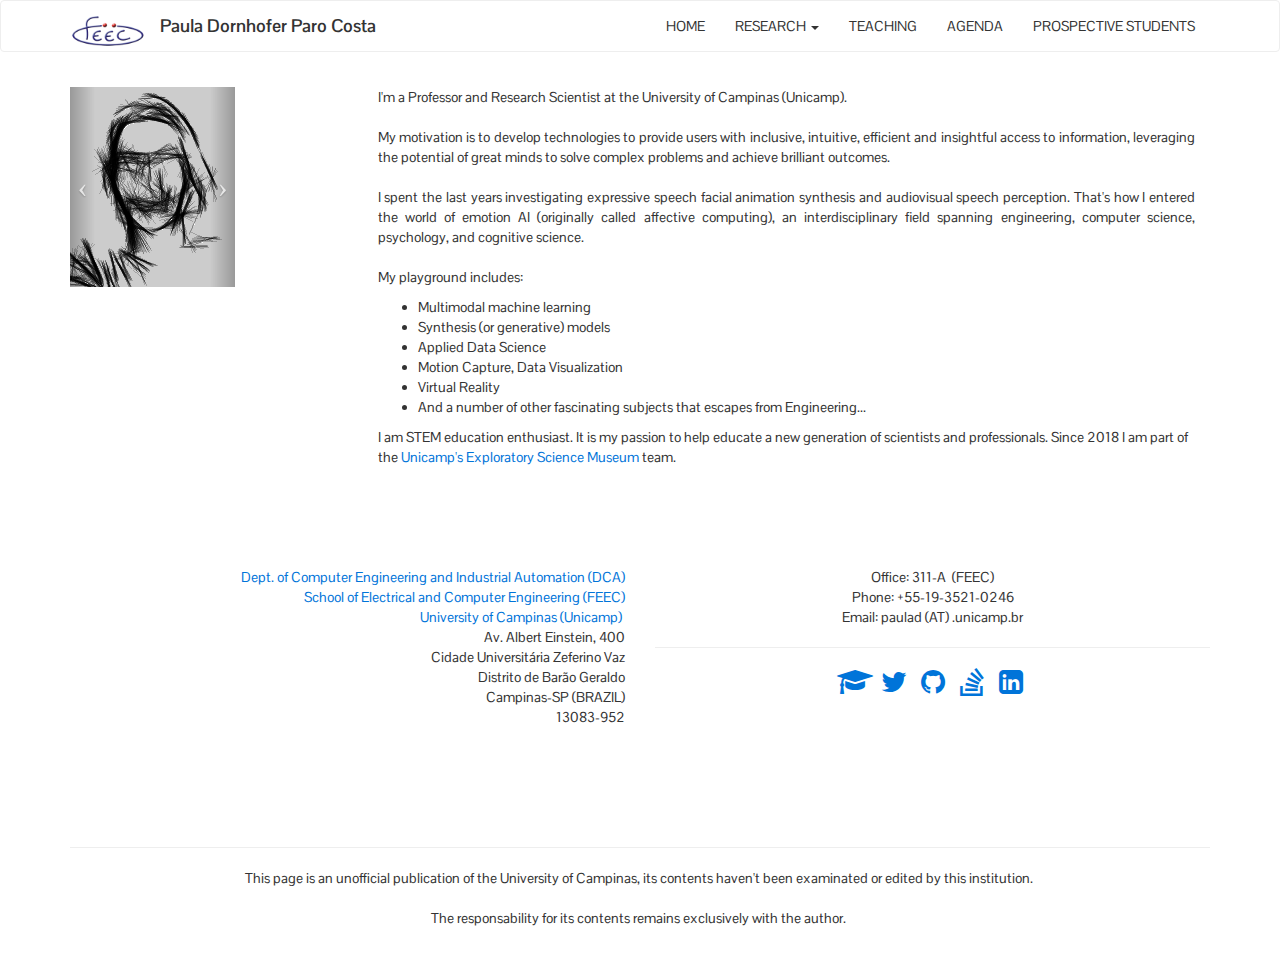
==== commit b75c7fc2: "Add files via upload" ====
--- a/index.html
+++ b/index.html
@@ -8,8 +8,10 @@
   <title>Paula Paro Costa</title>
   <meta charset="utf-8">
   <meta name="viewport" content="width=device-width, initial-scale=1">
-  
-  <link href="paula.css" rel="stylesheet" type="text/css">
+  <script type="text/javascript" src="https://cdnjs.cloudflare.com/ajax/libs/jquery/2.0.3/jquery.min.js"></script>
+  <script type="text/javascript" src="https://netdna.bootstrapcdn.com/bootstrap/3.3.4/js/bootstrap.min.js"></script>
+  <link href="https://cdnjs.cloudflare.com/ajax/libs/font-awesome/4.3.0/css/font-awesome.min.css" rel="stylesheet" type="text/css">
+  <link href="./paula.css" rel="stylesheet" type="text/css">
 </head>
 
 <body>
@@ -70,7 +72,7 @@
     <div class="container">
       <div class="row">
         <div class="col-md-2 hidden-xs">
-          <div id="fullcarousel-example" data-interval="4000" class="carousel slide" data-ride="carousel">
+          <div id="fullcarousel-example" data-interval="1000" class="carousel slide" data-ride="carousel">
             <div class="carousel-inner">
               <div class="item active">
                 <img src="./images/avatar1.png">
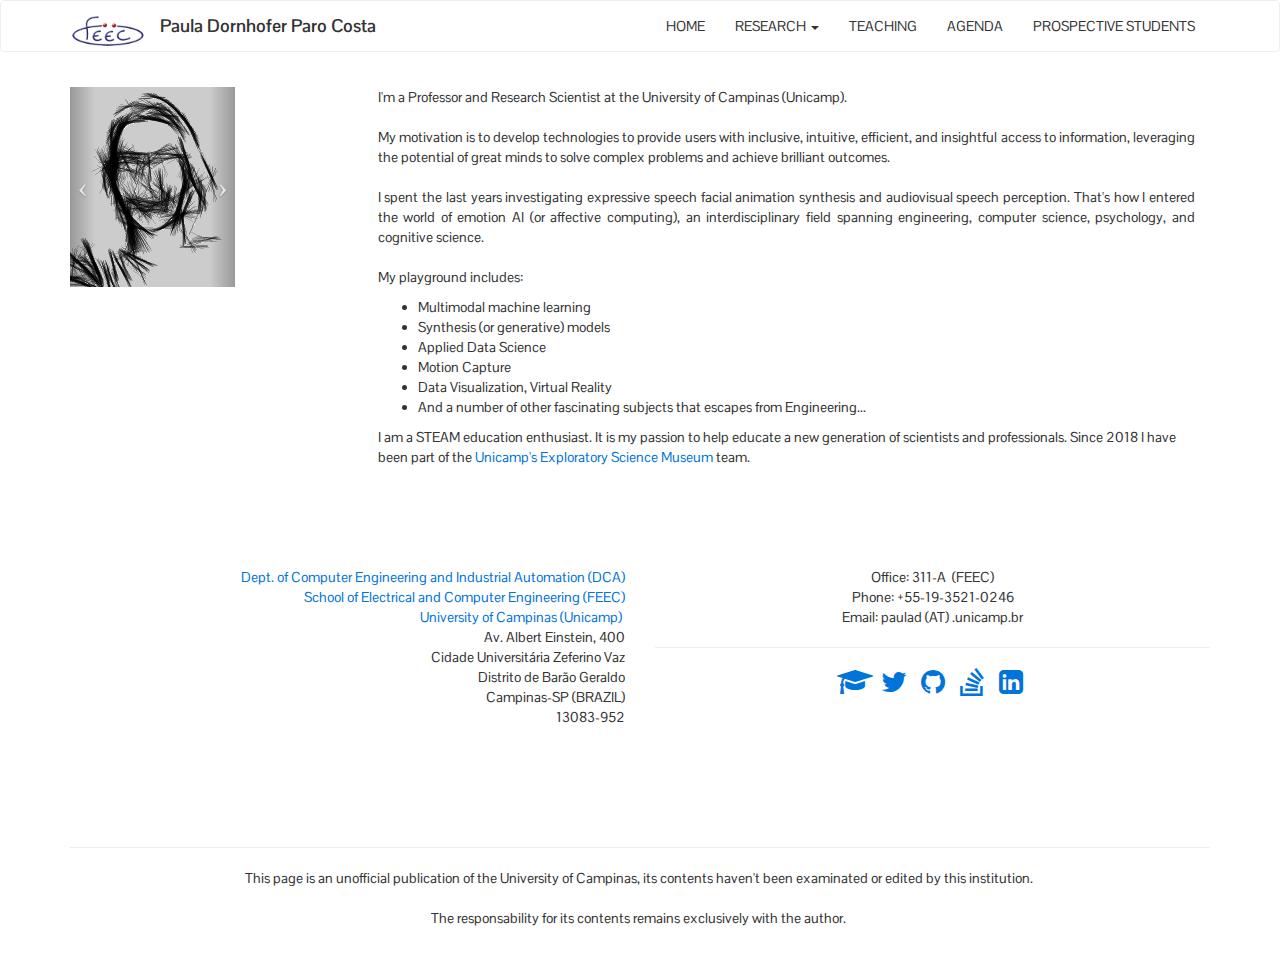
==== commit 91eefb43: "Add files via upload" ====
--- a/index.html
+++ b/index.html
@@ -42,11 +42,12 @@
                <a href="#projects">Projects</a>
               </li> -->
               <li>
+                <a href="./research.html#publications">Publications</a>
+              </li>
+              <li>
                 <a href="./research.html#patents">Patents &amp; Software</a>
               </li>
-              <li>
-                <a href="./research.html#publications">Publications</a>
-              </li>
+
               <li>
                 <a href="./research.html#data">Data</a>
               </li>
@@ -68,11 +69,13 @@
       </div>
     </div>
   </nav>
+  
+  
   <div class="section">
     <div class="container">
       <div class="row">
         <div class="col-md-2 hidden-xs">
-          <div id="fullcarousel-example" data-interval="1000" class="carousel slide" data-ride="carousel">
+          <div id="fullcarousel-example" data-interval="3000" class="carousel slide" data-ride="carousel">
             <div class="carousel-inner">
               <div class="item active">
                 <img src="./images/avatar1.png">
@@ -95,18 +98,18 @@
         <div class="col-md-9">
           <div class="col-md-12">
             <p class="text-justify">I'm a Professor and Research Scientist at the University of Campinas (Unicamp). <br>
-              <br>My motivation is to develop technologies to provide users with inclusive, intuitive, efficient and insightful access to information, leveraging the potential of great minds to solve complex problems and achieve brilliant outcomes. <br>
-              <br>I spent the last years investigating&nbsp;expressive speech facial animation synthesis and audiovisual speech perception.&nbsp;That's how I entered the world of emotion AI (originally called affective computing), an interdisciplinary field spanning engineering, computer science, psychology, and cognitive science.&nbsp; <br>
+              <br>My motivation is to develop technologies to provide users with inclusive, intuitive, efficient, and insightful access to information, leveraging the potential of great minds to solve complex problems and achieve brilliant outcomes. <br>
+              <br>I spent the last years investigating&nbsp;expressive speech facial animation synthesis and audiovisual speech perception.&nbsp;That's how I entered the world of emotion AI (or affective computing), an interdisciplinary field spanning engineering, computer science, psychology, and cognitive science.&nbsp; <br>
               <br>My playground includes:</p>
             <ul>
               <li>Multimodal machine learning</li>
               <li>Synthesis (or generative) models</li>
               <li>Applied Data Science</li>
-              <li>Motion Capture, Data Visualization</li>
-              <li>Virtual Reality</li>
+              <li>Motion Capture</li>
+              <li>Data Visualization, Virtual Reality</li>
               <li>And a number of other fascinating subjects that escapes from Engineering...</li>
             </ul>
-            <p>I am STEM education enthusiast. It is my passion to help educate a new generation of scientists and professionals. Since 2018 I am part of the <a href="https://www.mc.unicamp.br/">Unicamp's Exploratory Science Museum</a> team.</p>
+            <p>I am a STEAM education enthusiast. It is my passion to help educate a new generation of scientists and professionals. Since 2018 I have been part of the <a href="https://www.mc.unicamp.br/">Unicamp's Exploratory Science Museum</a> team.</p>
             <!---<br>As all children, I was born tremendously curious. For this reason, I am
               grateful for working with very creative and inspiring people who make my
               Universe exploration journey fascinating. My passion is to contribute to
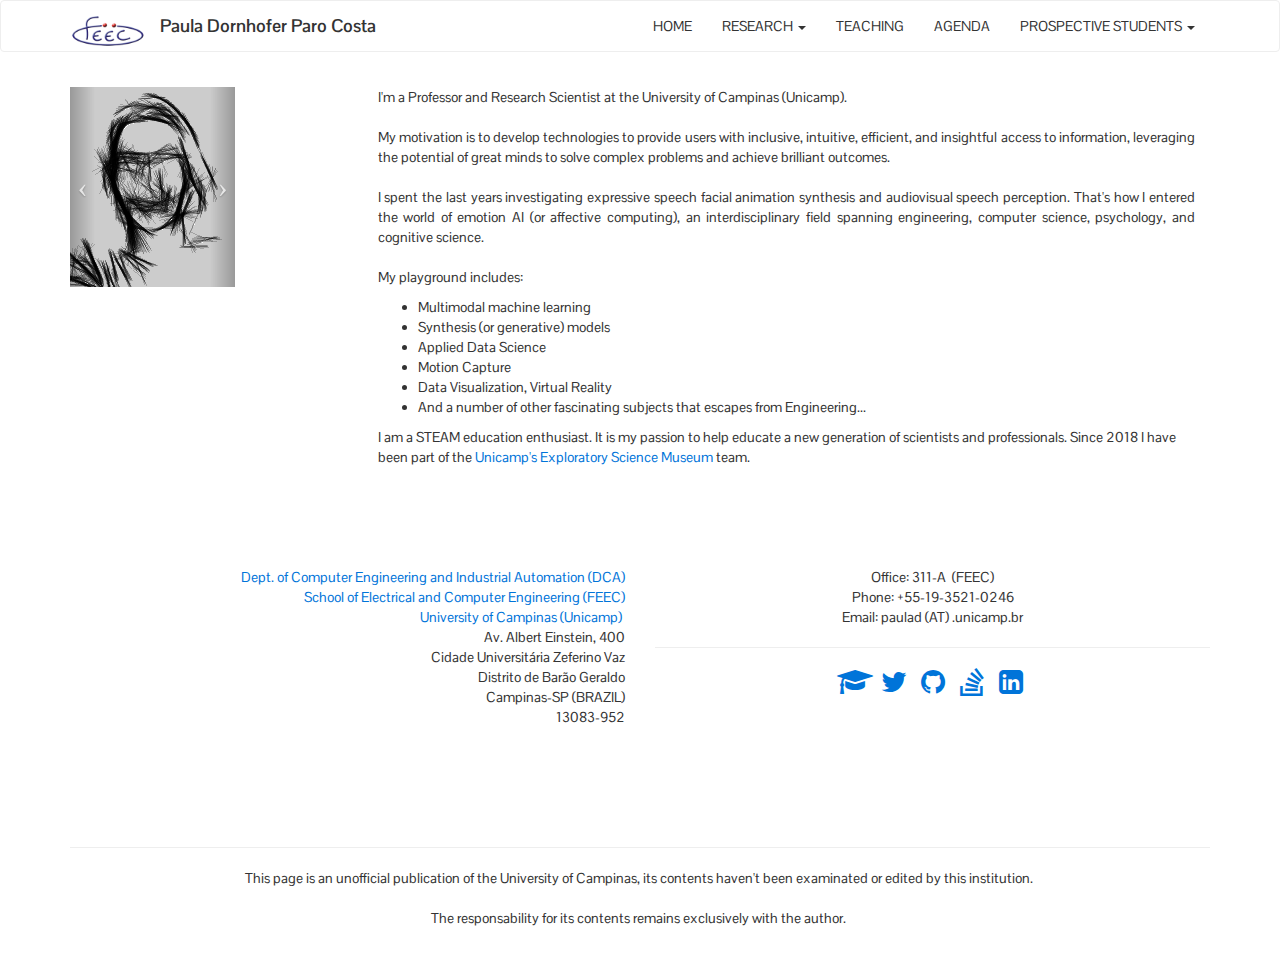
==== commit 4e72674a: "Add files via upload" ====
--- a/index.html
+++ b/index.html
@@ -62,8 +62,24 @@
           <li>
             <a href="agenda.html">AGENDA</a>
           </li>
-          <li>
-            <a href="prospective.html">PROSPECTIVE STUDENTS</a>
+          <li class="dropdown">
+            <a href="prospective.html"class="dropdown-toggle" data-toggle="dropdown">PROSPECTIVE STUDENTS <span class="caret"></span></a>
+            <ul class="dropdown-menu">
+              <!-- <li>
+               <a href="#projects">Projects</a>
+              </li> -->
+              <li>
+                <a href="./prospective.html#graduate">Graduate Studies</a>
+              </li>
+              <li>
+                <a href="./prospective.html#IC">Iniciação Científica</a>
+              </li>
+
+              <li>
+                <a href="./prospective.html#TFC">Trabalho de Fim de Curso</a>
+              </li>
+             
+            </ul>
           </li>
         </ul>
       </div>
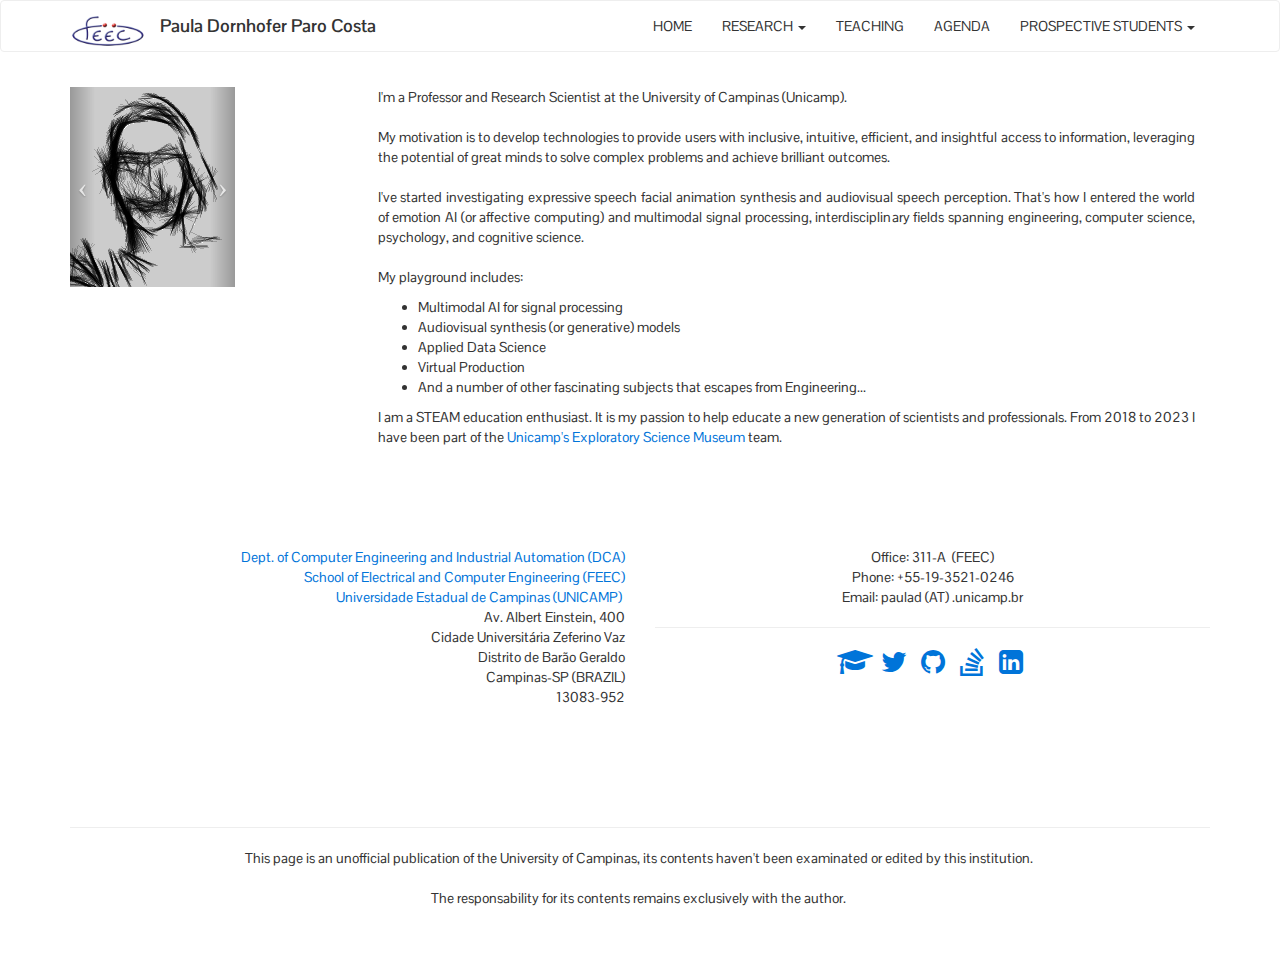
==== commit 346ee686: "Updating index.html" ====
--- a/index.html
+++ b/index.html
@@ -115,17 +115,17 @@
           <div class="col-md-12">
             <p class="text-justify">I'm a Professor and Research Scientist at the University of Campinas (Unicamp). <br>
               <br>My motivation is to develop technologies to provide users with inclusive, intuitive, efficient, and insightful access to information, leveraging the potential of great minds to solve complex problems and achieve brilliant outcomes. <br>
-              <br>I spent the last years investigating&nbsp;expressive speech facial animation synthesis and audiovisual speech perception.&nbsp;That's how I entered the world of emotion AI (or affective computing), an interdisciplinary field spanning engineering, computer science, psychology, and cognitive science.&nbsp; <br>
+              <br>I've started investigating&nbsp;expressive speech facial animation synthesis and audiovisual speech perception.&nbsp;That's how I entered the world of emotion AI (or affective computing) and multimodal signal processing, interdisciplinary fields spanning engineering, computer science, psychology, and cognitive science.&nbsp; <br>
               <br>My playground includes:</p>
             <ul>
-              <li>Multimodal machine learning</li>
-              <li>Synthesis (or generative) models</li>
+              <li>Multimodal AI for signal processing</li>
+              <li>Audiovisual synthesis (or generative) models</li>
               <li>Applied Data Science</li>
-              <li>Motion Capture</li>
-              <li>Data Visualization, Virtual Reality</li>
+              <li>Virtual Production</li>
               <li>And a number of other fascinating subjects that escapes from Engineering...</li>
             </ul>
-            <p>I am a STEAM education enthusiast. It is my passion to help educate a new generation of scientists and professionals. Since 2018 I have been part of the <a href="https://www.mc.unicamp.br/">Unicamp's Exploratory Science Museum</a> team.</p>
+            <p>I am a STEAM education enthusiast. It is my passion to help educate a new generation of scientists and professionals. 
+              From 2018 to 2023 I have been part of the <a href="https://www.mc.unicamp.br/">Unicamp's Exploratory Science Museum</a> team.</p>
             <!---<br>As all children, I was born tremendously curious. For this reason, I am
               grateful for working with very creative and inspiring people who make my
               Universe exploration journey fascinating. My passion is to contribute to
@@ -146,7 +146,7 @@
             <a href="http://www.fee.unicamp.br/dca">Dept. of Computer Engineering and Industrial Automation (DCA)</a>
             <br>
             <a href="http://www.fee.unicamp.br">School of Electrical and Computer Engineering (FEEC) <br></a>
-            <a href="http://www.unicamp.br">University of Campinas (Unicamp)</a>&nbsp; <br>Av. Albert Einstein, 400 <br>Cidade Universitária Zeferino Vaz <br>Distrito de Barão Geraldo <br>Campinas-SP (BRAZIL) <br>13083-952 <br>
+            <a href="http://www.unicamp.br">Universidade Estadual de Campinas (UNICAMP)</a>&nbsp; <br>Av. Albert Einstein, 400 <br>Cidade Universitária Zeferino Vaz <br>Distrito de Barão Geraldo <br>Campinas-SP (BRAZIL) <br>13083-952 <br>
             <br>
           </p>
         </div>
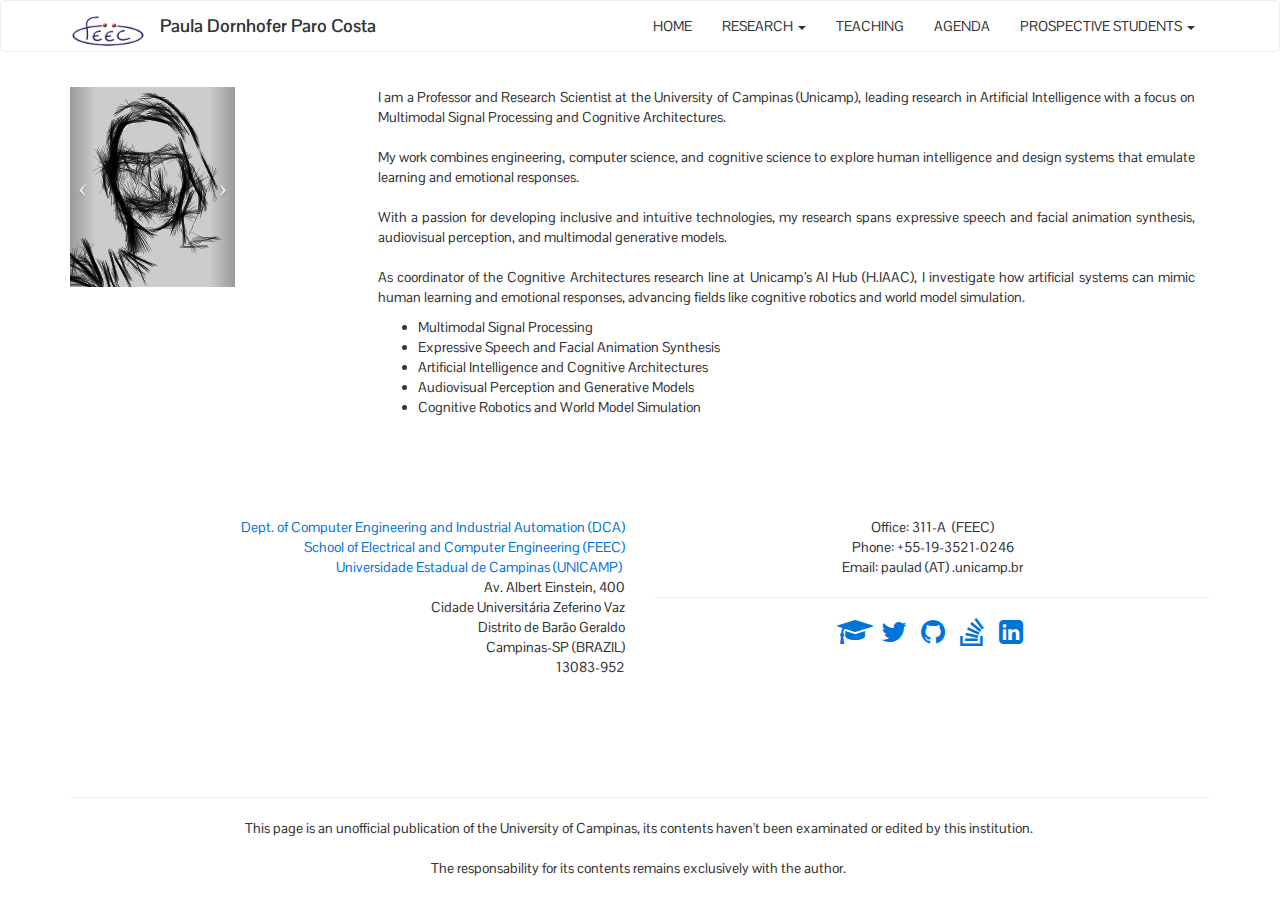
==== commit a3e25fef: "Update index.html" ====
--- a/index.html
+++ b/index.html
@@ -112,26 +112,20 @@
         </div>
         <div class="col-md-1"></div>
         <div class="col-md-9">
-          <div class="col-md-12">
-            <p class="text-justify">I'm a Professor and Research Scientist at the University of Campinas (Unicamp). <br>
-              <br>My motivation is to develop technologies to provide users with inclusive, intuitive, efficient, and insightful access to information, leveraging the potential of great minds to solve complex problems and achieve brilliant outcomes. <br>
-              <br>I've started investigating&nbsp;expressive speech facial animation synthesis and audiovisual speech perception.&nbsp;That's how I entered the world of emotion AI (or affective computing) and multimodal signal processing, interdisciplinary fields spanning engineering, computer science, psychology, and cognitive science.&nbsp; <br>
-              <br>My playground includes:</p>
-            <ul>
-              <li>Multimodal AI for signal processing</li>
-              <li>Audiovisual synthesis (or generative) models</li>
-              <li>Applied Data Science</li>
-              <li>Virtual Production</li>
-              <li>And a number of other fascinating subjects that escapes from Engineering...</li>
-            </ul>
-            <p>I am a STEAM education enthusiast. It is my passion to help educate a new generation of scientists and professionals. 
-              From 2018 to 2023 I have been part of the <a href="https://www.mc.unicamp.br/">Unicamp's Exploratory Science Museum</a> team.</p>
-            <!---<br>As all children, I was born tremendously curious. For this reason, I am
-              grateful for working with very creative and inspiring people who make my
-              Universe exploration journey fascinating. My passion is to contribute to
-              the education of a new generation of professionals and scientists.
-              <p></p>-->
-          </div>
+         <div class="col-md-12">
+            <p class="text-justify">I am a Professor and Research Scientist at the University of Campinas (Unicamp), leading research in Artificial Intelligence with a focus on Multimodal Signal Processing and Cognitive Architectures. <br>
+            <br> My work combines engineering, computer science, and cognitive science to explore human intelligence and design systems that emulate learning and emotional responses. <br>
+            <br> With a passion for developing inclusive and intuitive technologies, my research spans expressive speech and facial animation synthesis, audiovisual perception, and multimodal generative models. <br>
+            <br> As coordinator of the Cognitive Architectures research line at Unicamp’s AI Hub (H.IAAC), I investigate how artificial systems can mimic human learning and emotional responses, advancing fields like cognitive robotics and world model simulation.</p>
+         <ul>
+            <li>Multimodal Signal Processing</li>
+            <li>Expressive Speech and Facial Animation Synthesis</li>
+            <li>Artificial Intelligence and Cognitive Architectures</li>
+            <li>Audiovisual Perception and Generative Models</li>
+            <li>Cognitive Robotics and World Model Simulation</li>
+        </ul>
+    </div>
+
         </div>
       </div>
     </div>
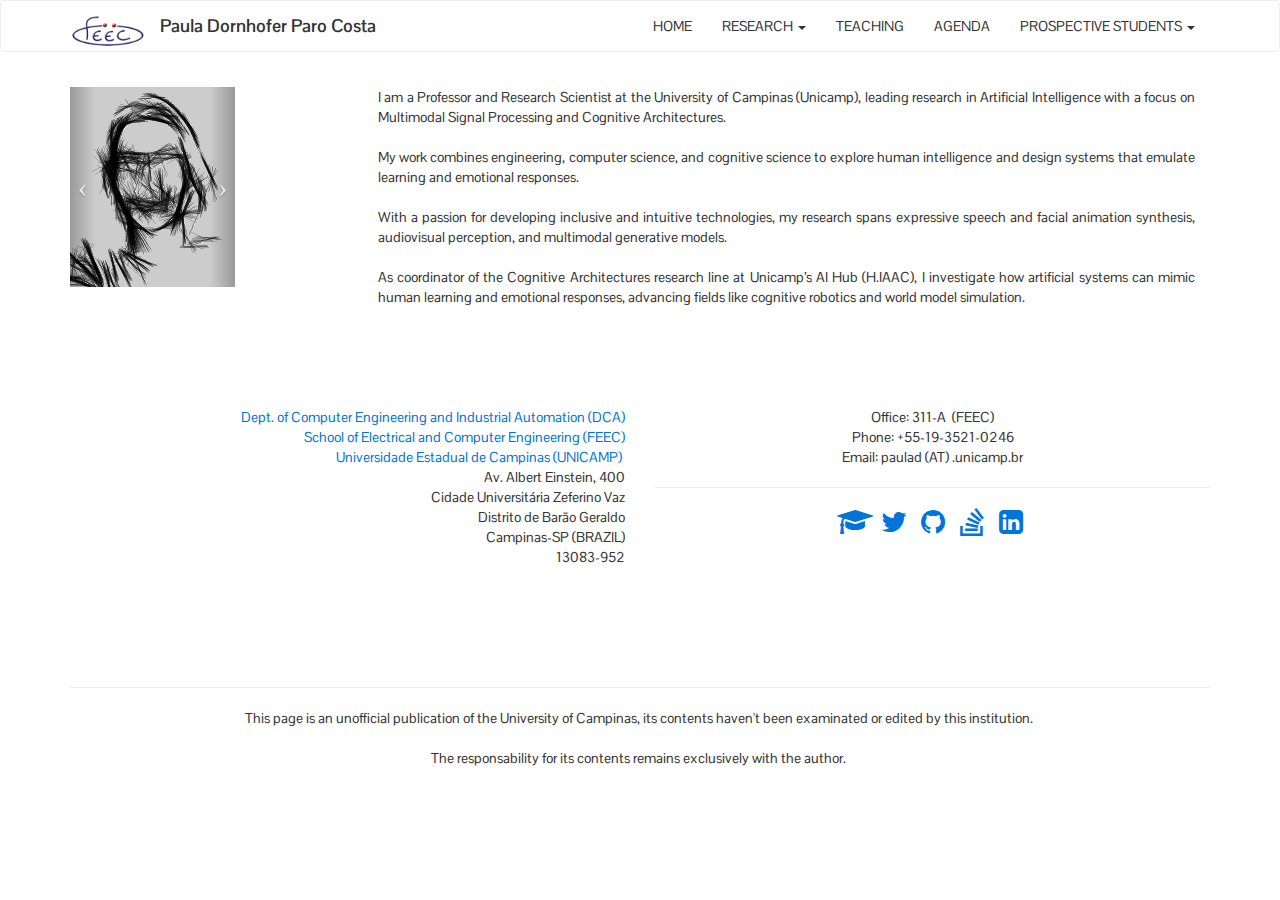
==== commit 104d0a80: "Update index.html" ====
--- a/index.html
+++ b/index.html
@@ -117,13 +117,6 @@
             <br> My work combines engineering, computer science, and cognitive science to explore human intelligence and design systems that emulate learning and emotional responses. <br>
             <br> With a passion for developing inclusive and intuitive technologies, my research spans expressive speech and facial animation synthesis, audiovisual perception, and multimodal generative models. <br>
             <br> As coordinator of the Cognitive Architectures research line at Unicamp’s AI Hub (H.IAAC), I investigate how artificial systems can mimic human learning and emotional responses, advancing fields like cognitive robotics and world model simulation.</p>
-         <ul>
-            <li>Multimodal Signal Processing</li>
-            <li>Expressive Speech and Facial Animation Synthesis</li>
-            <li>Artificial Intelligence and Cognitive Architectures</li>
-            <li>Audiovisual Perception and Generative Models</li>
-            <li>Cognitive Robotics and World Model Simulation</li>
-        </ul>
     </div>
 
         </div>
